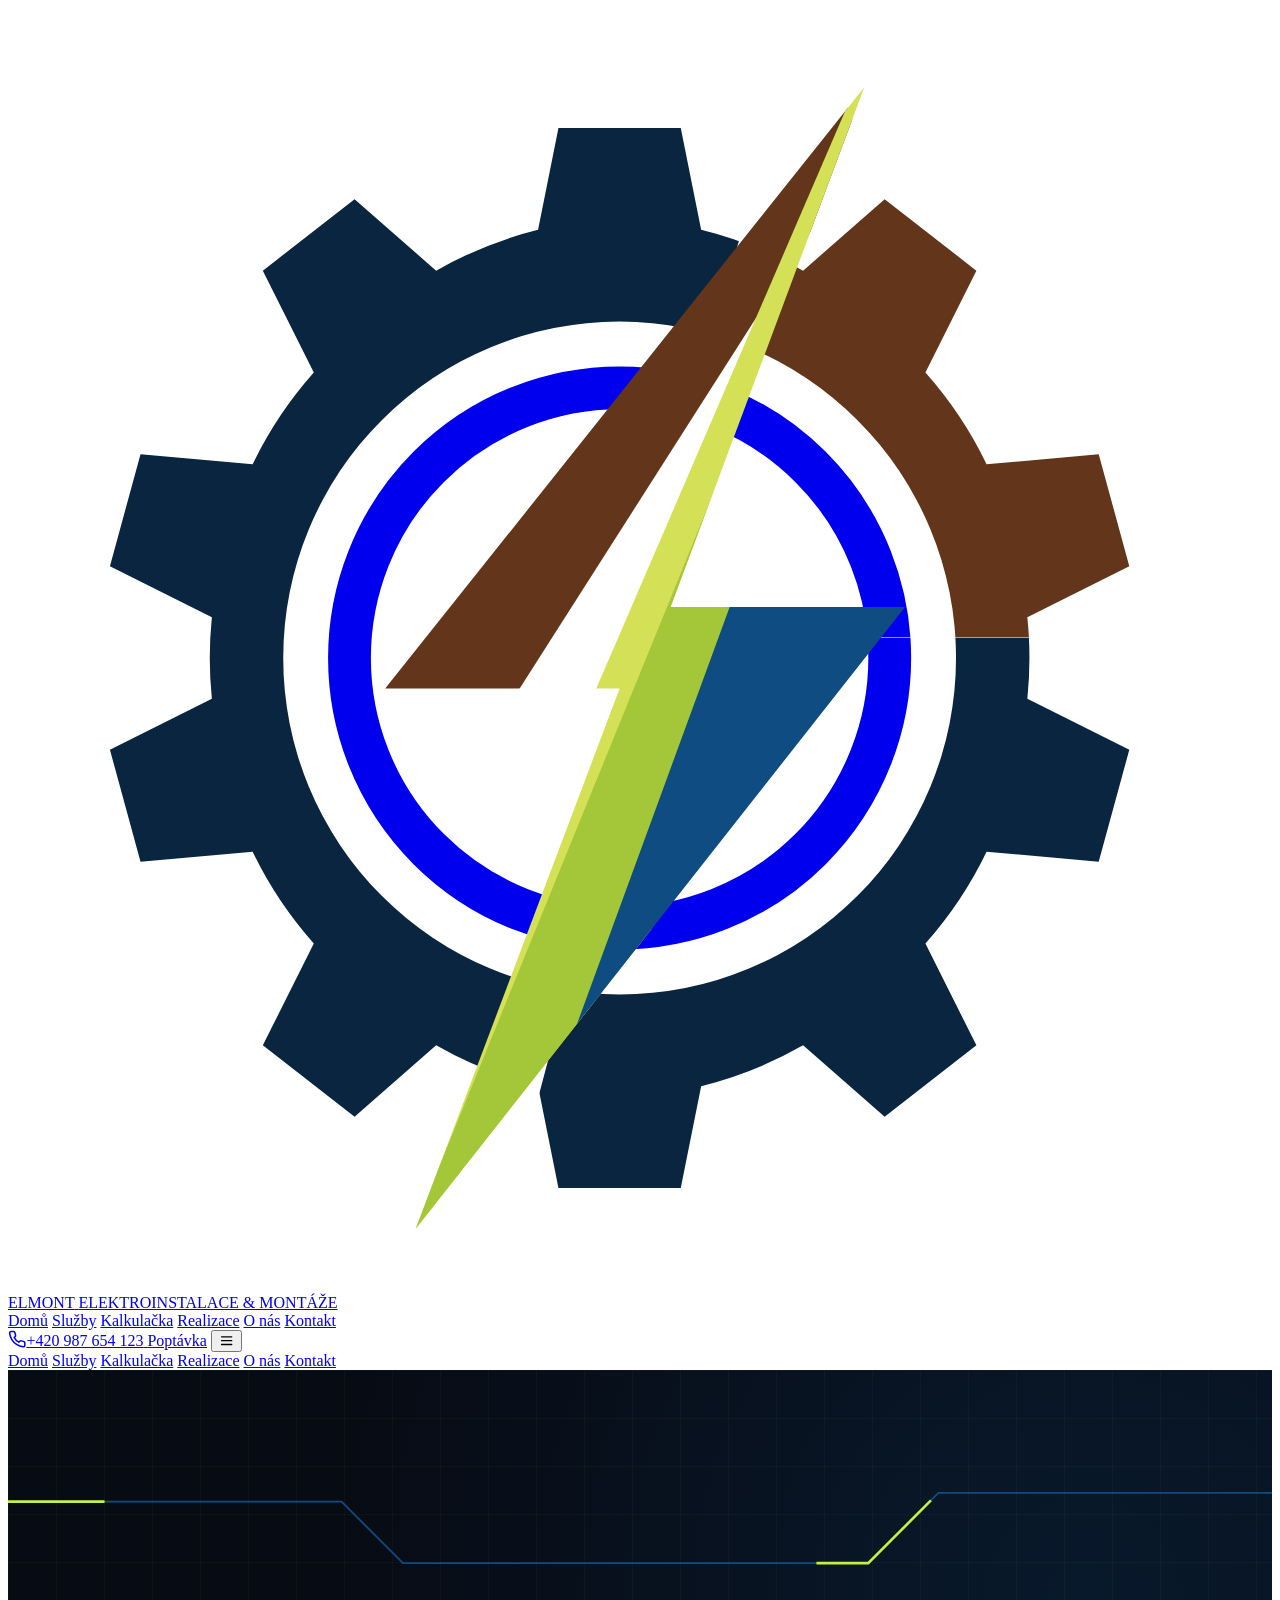
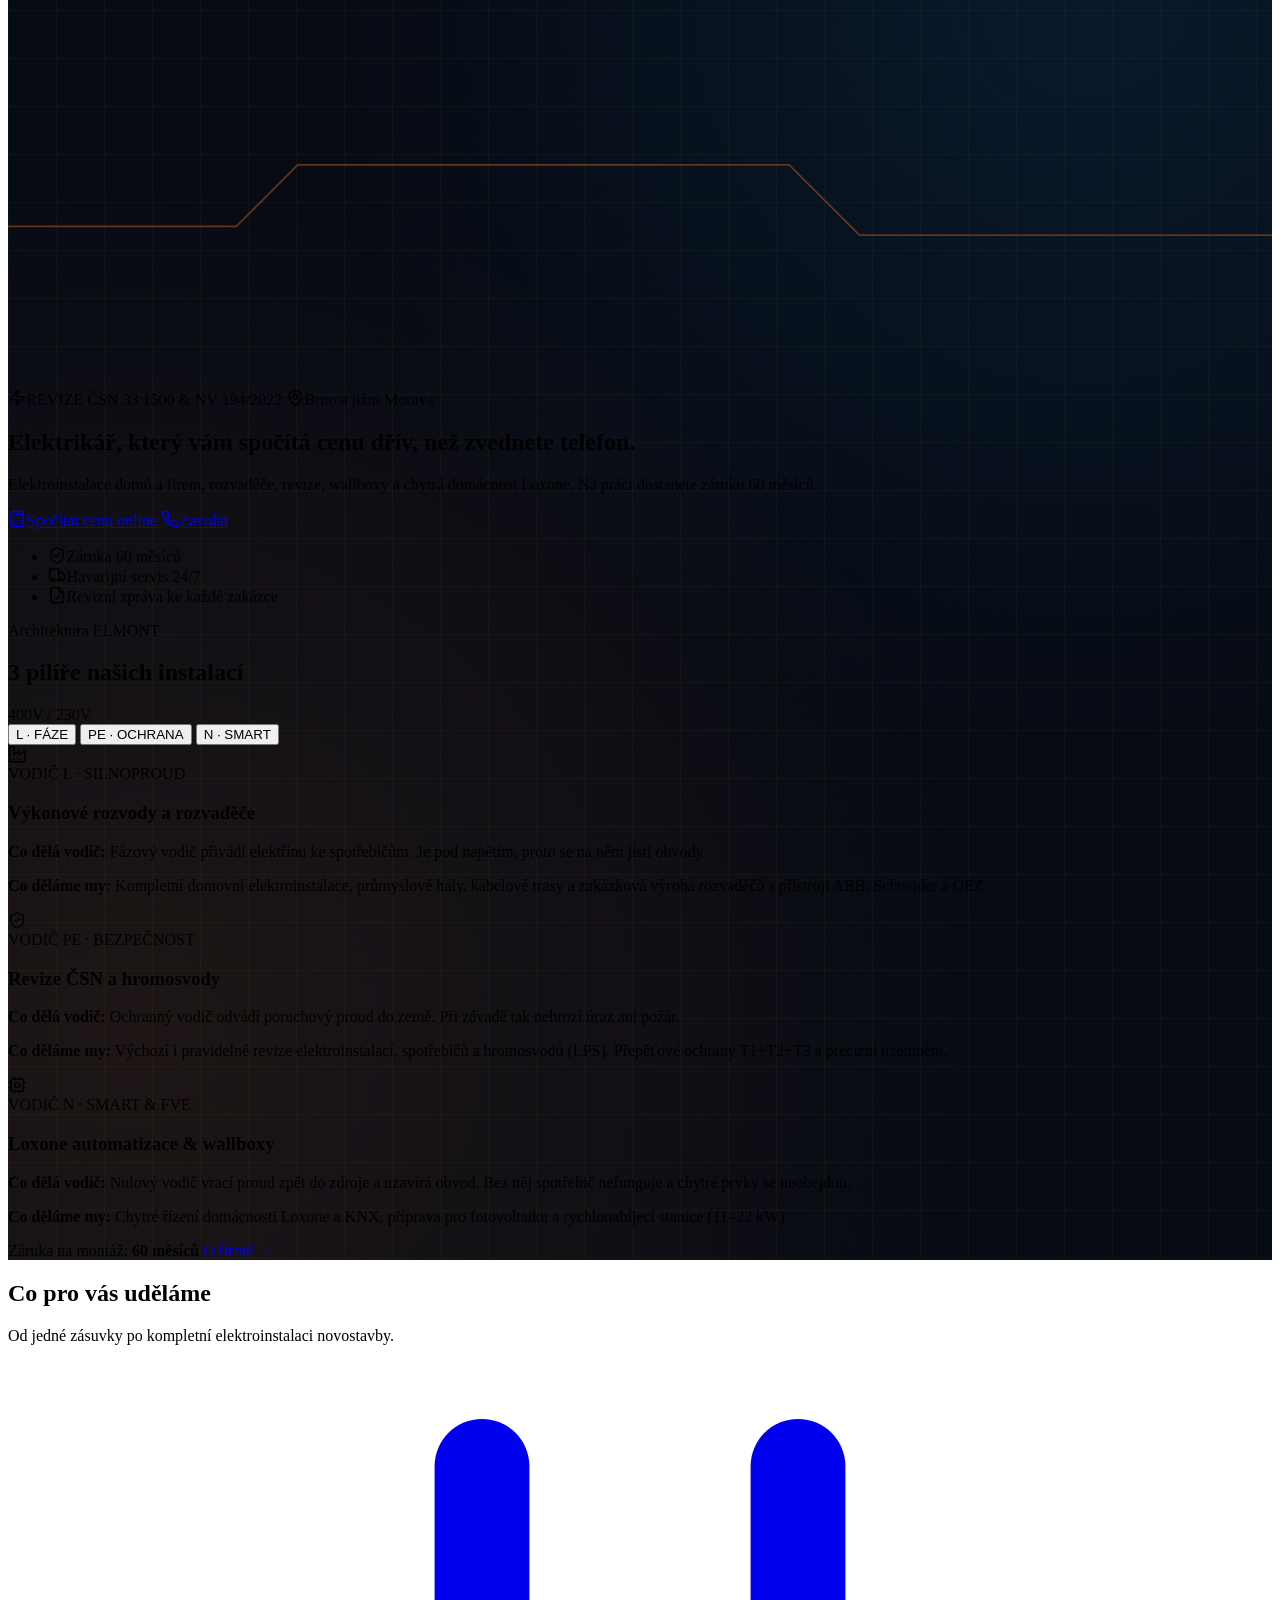
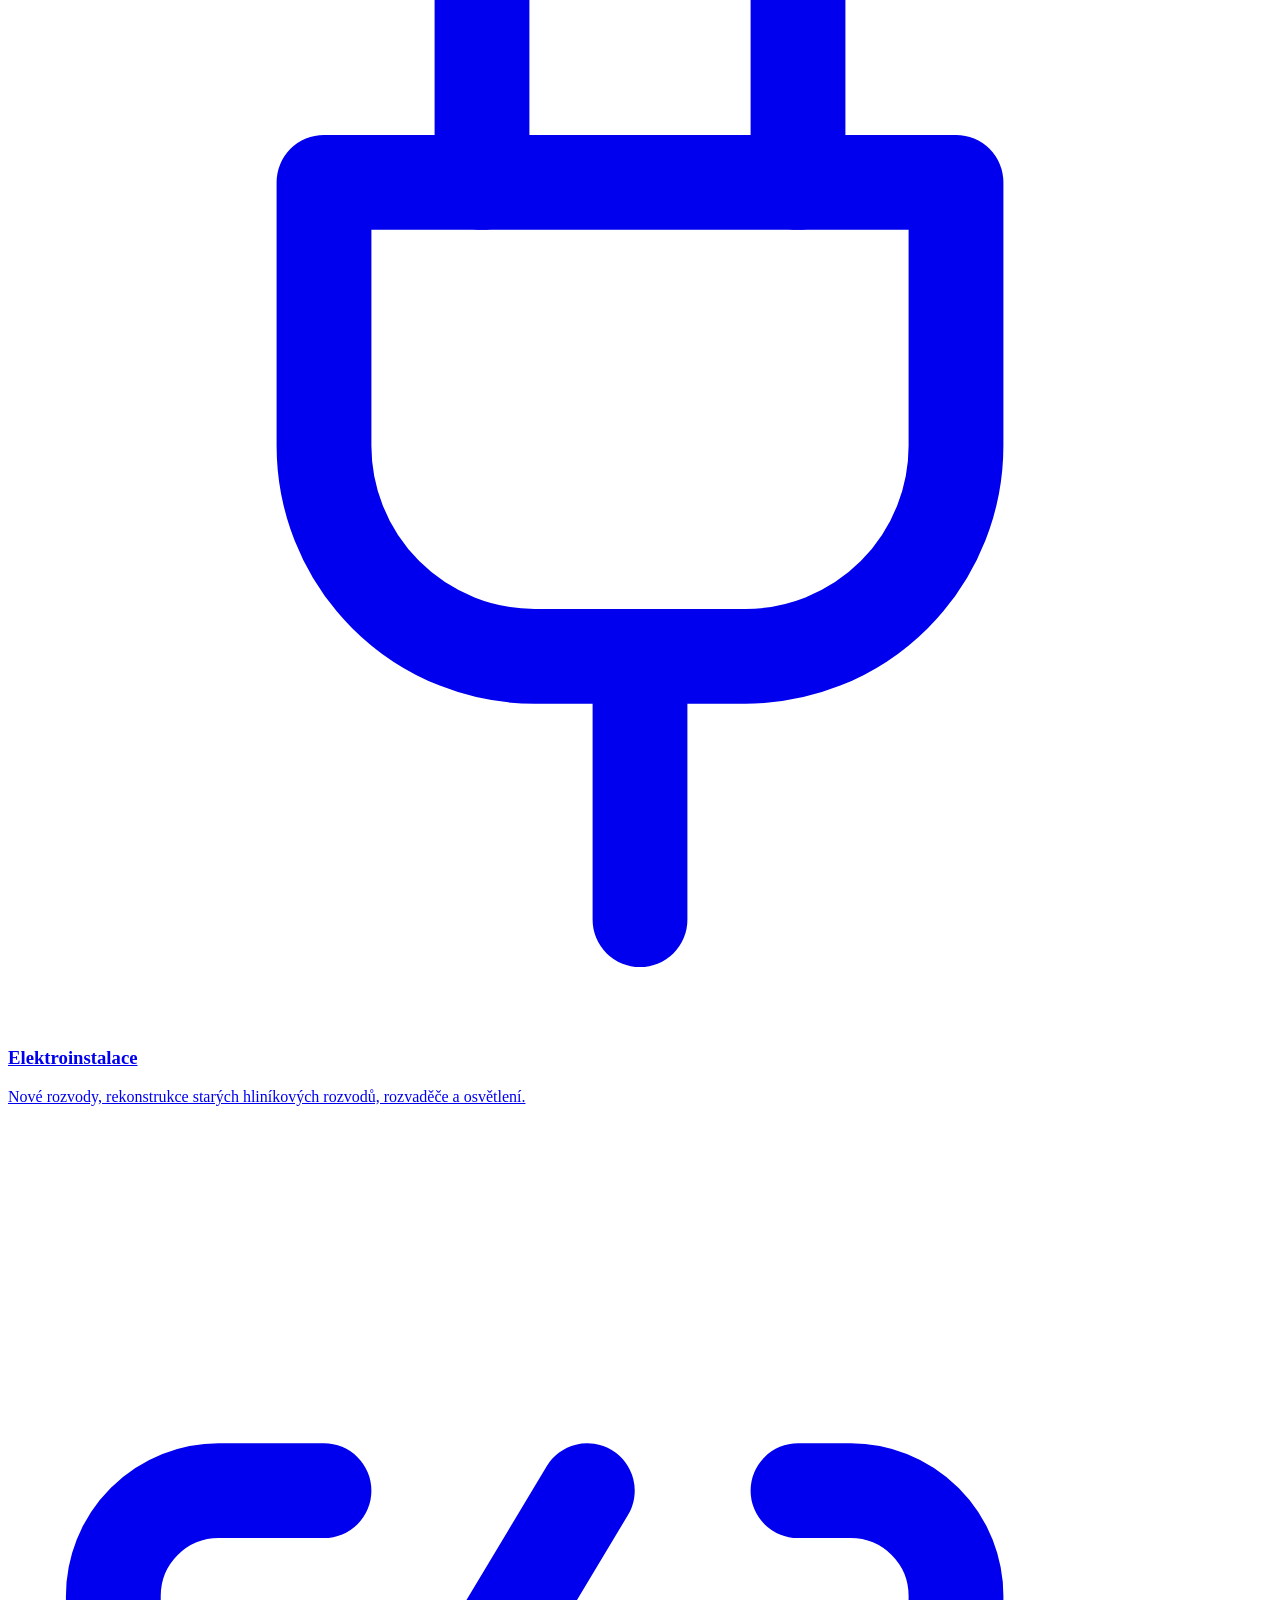
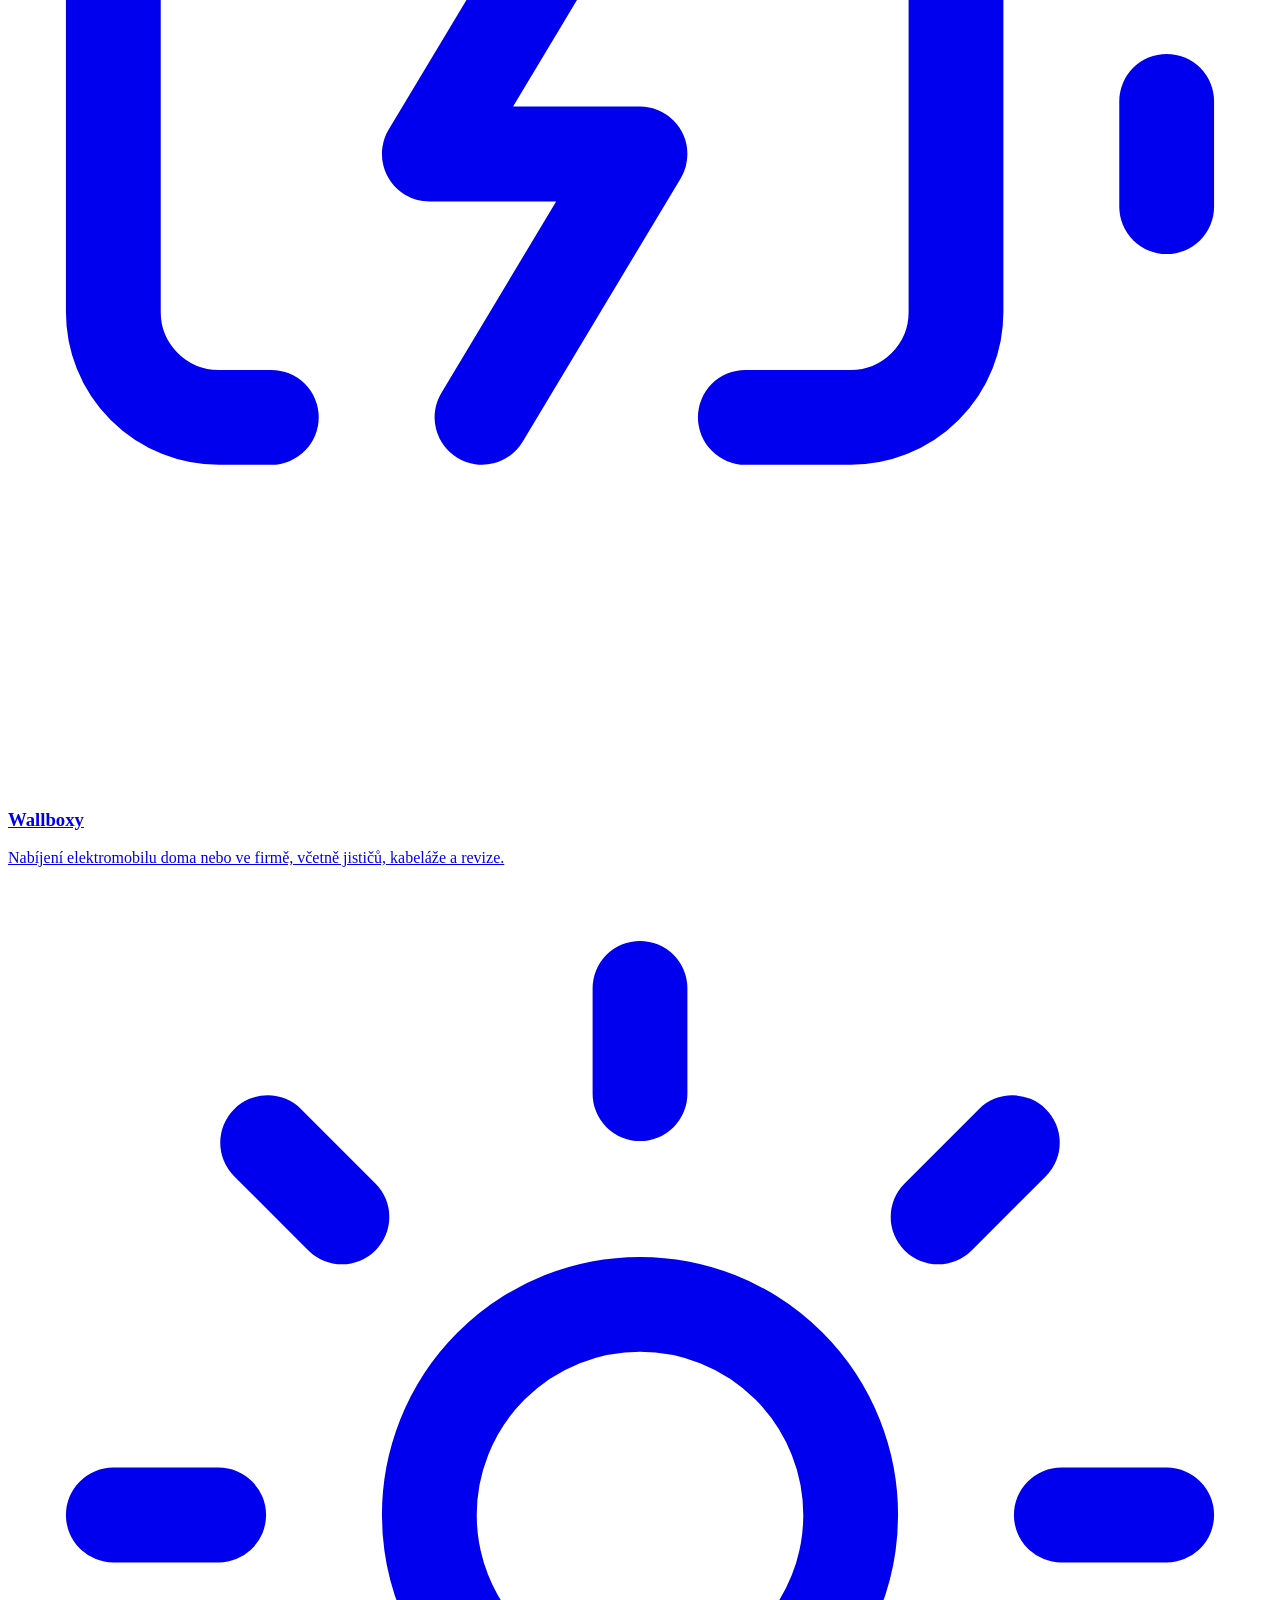
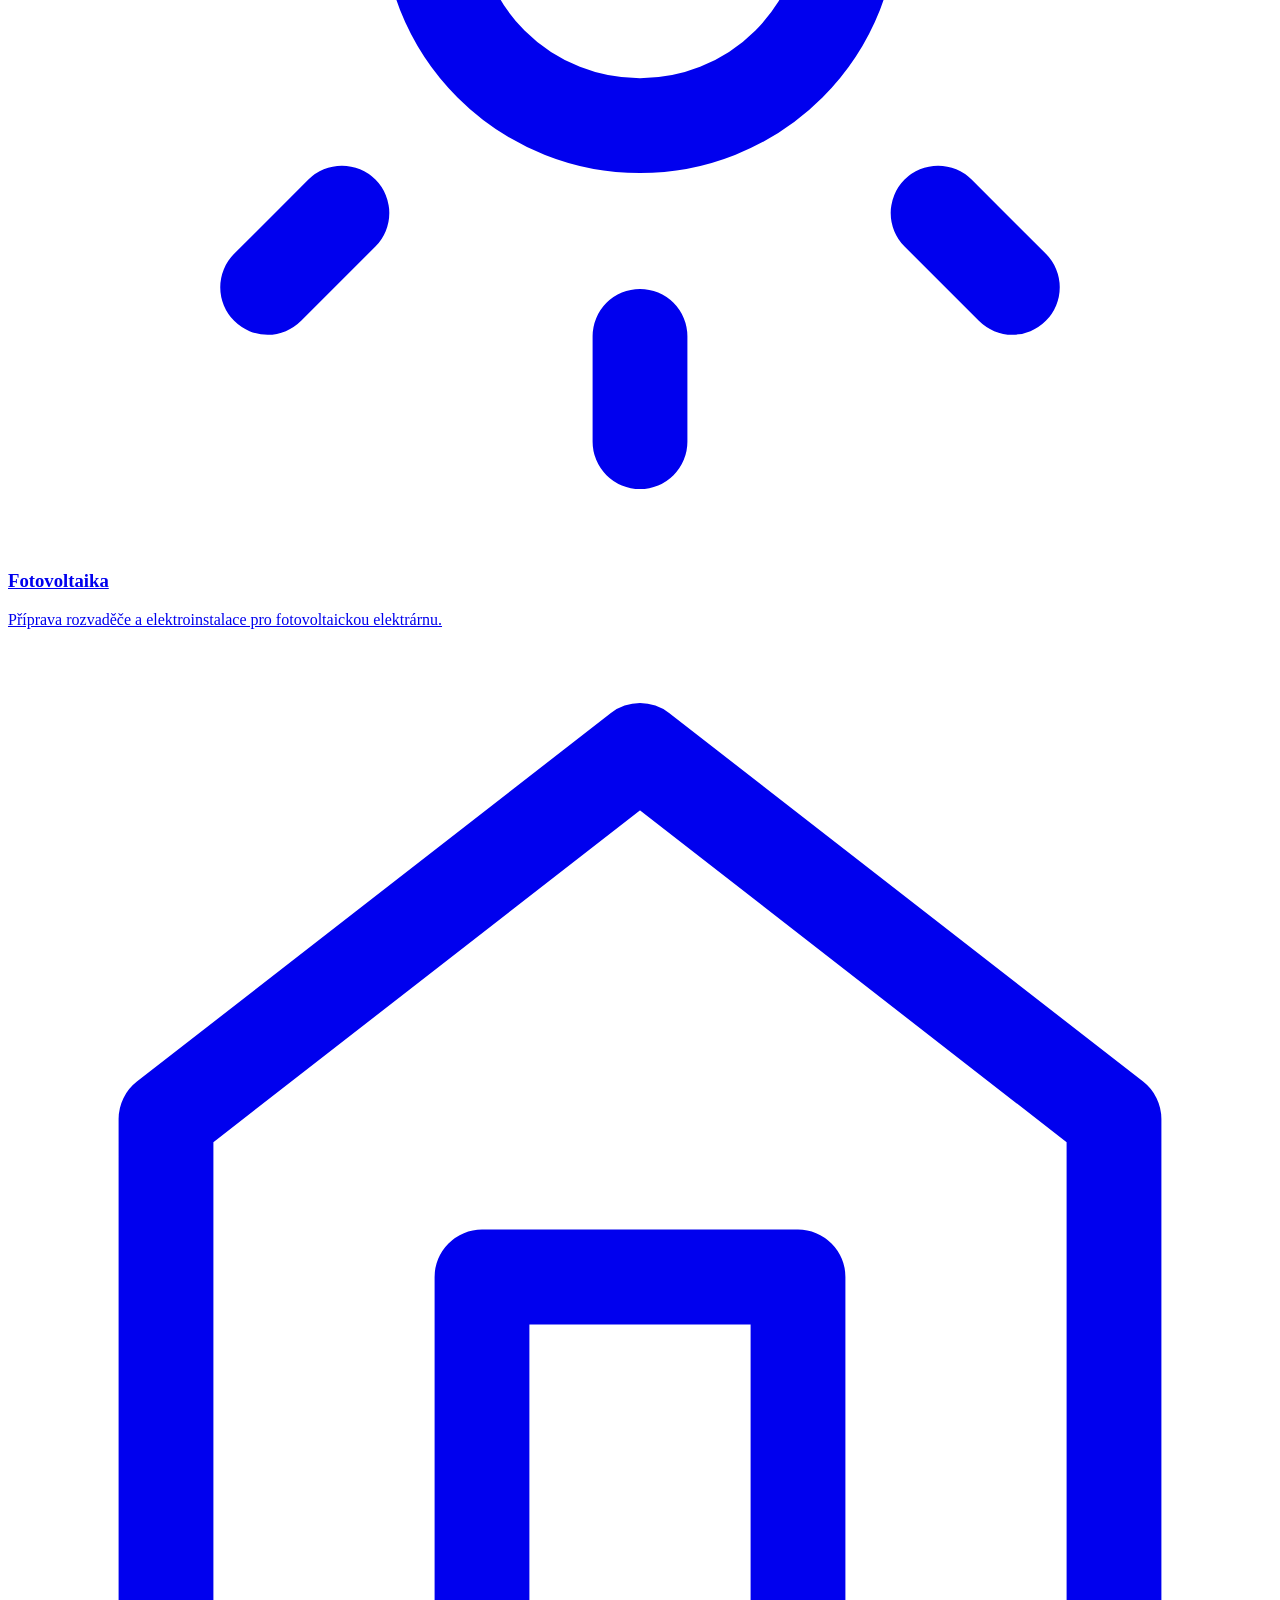
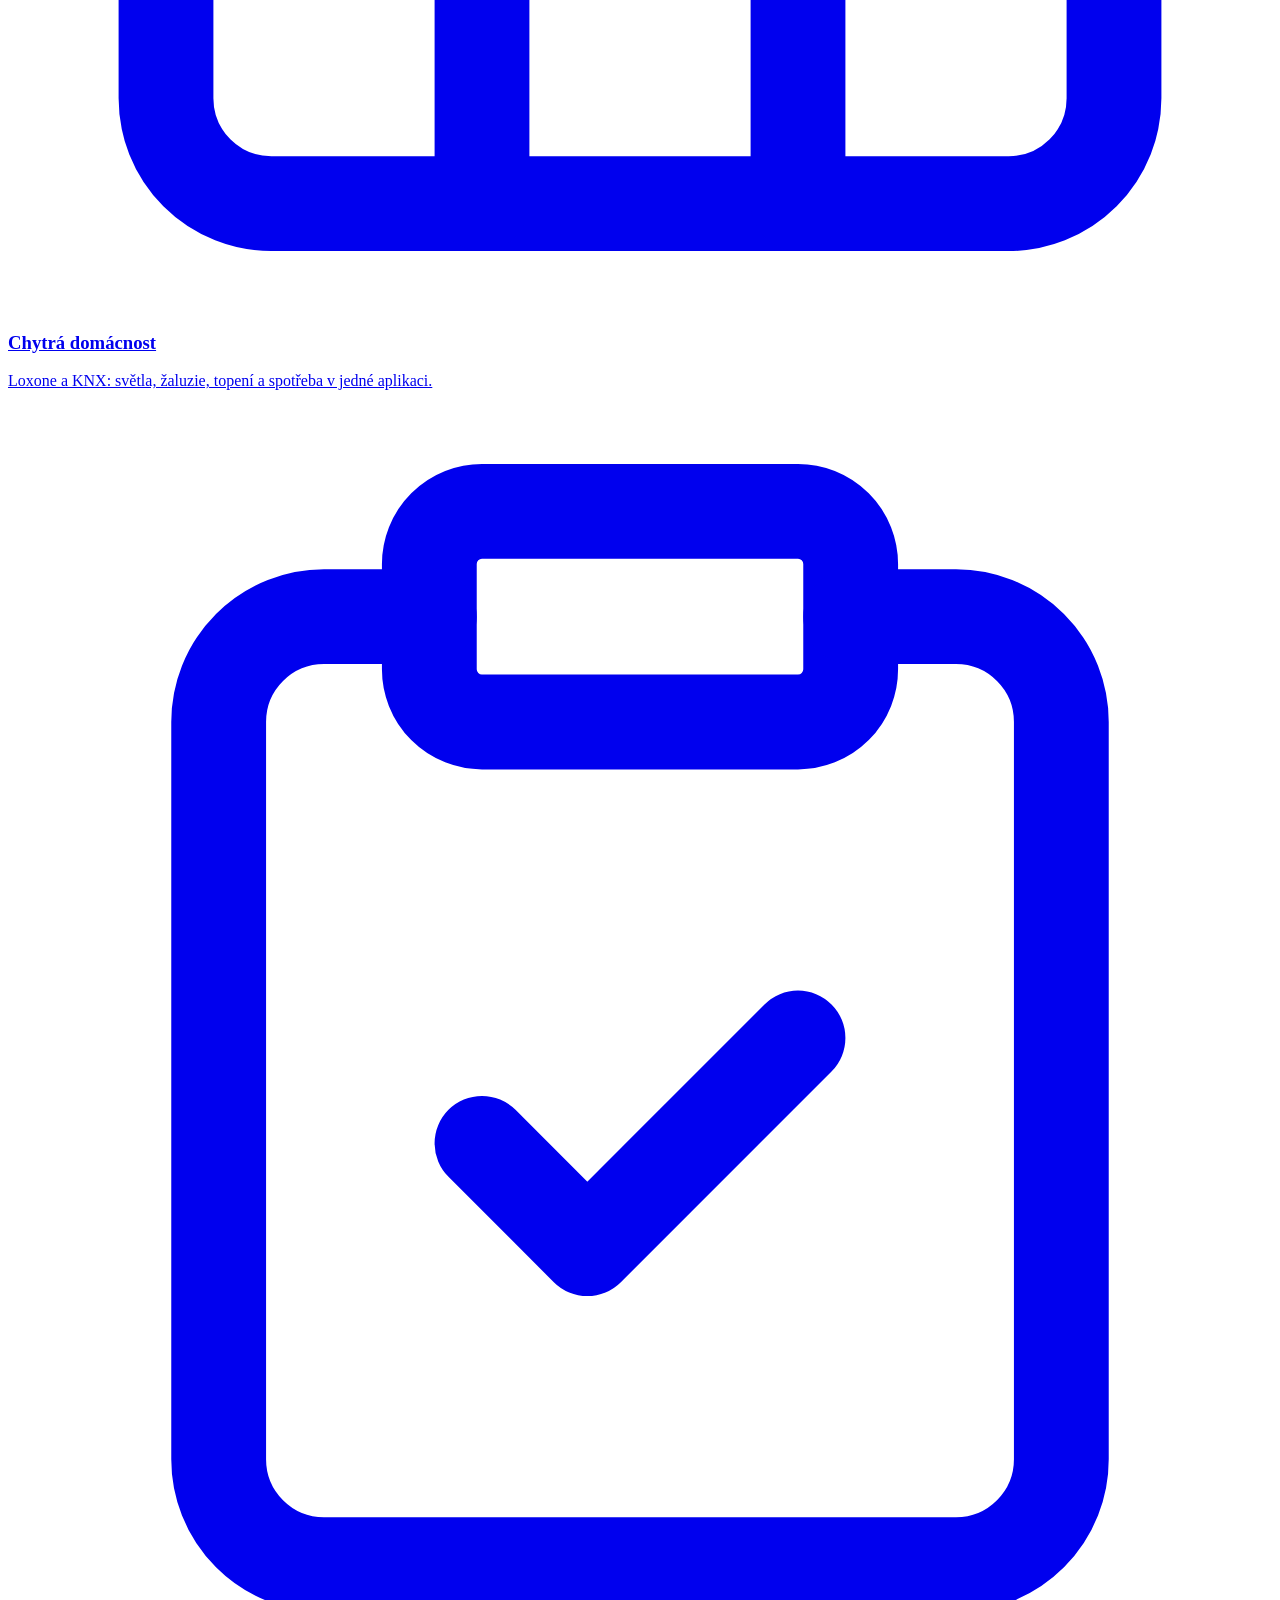
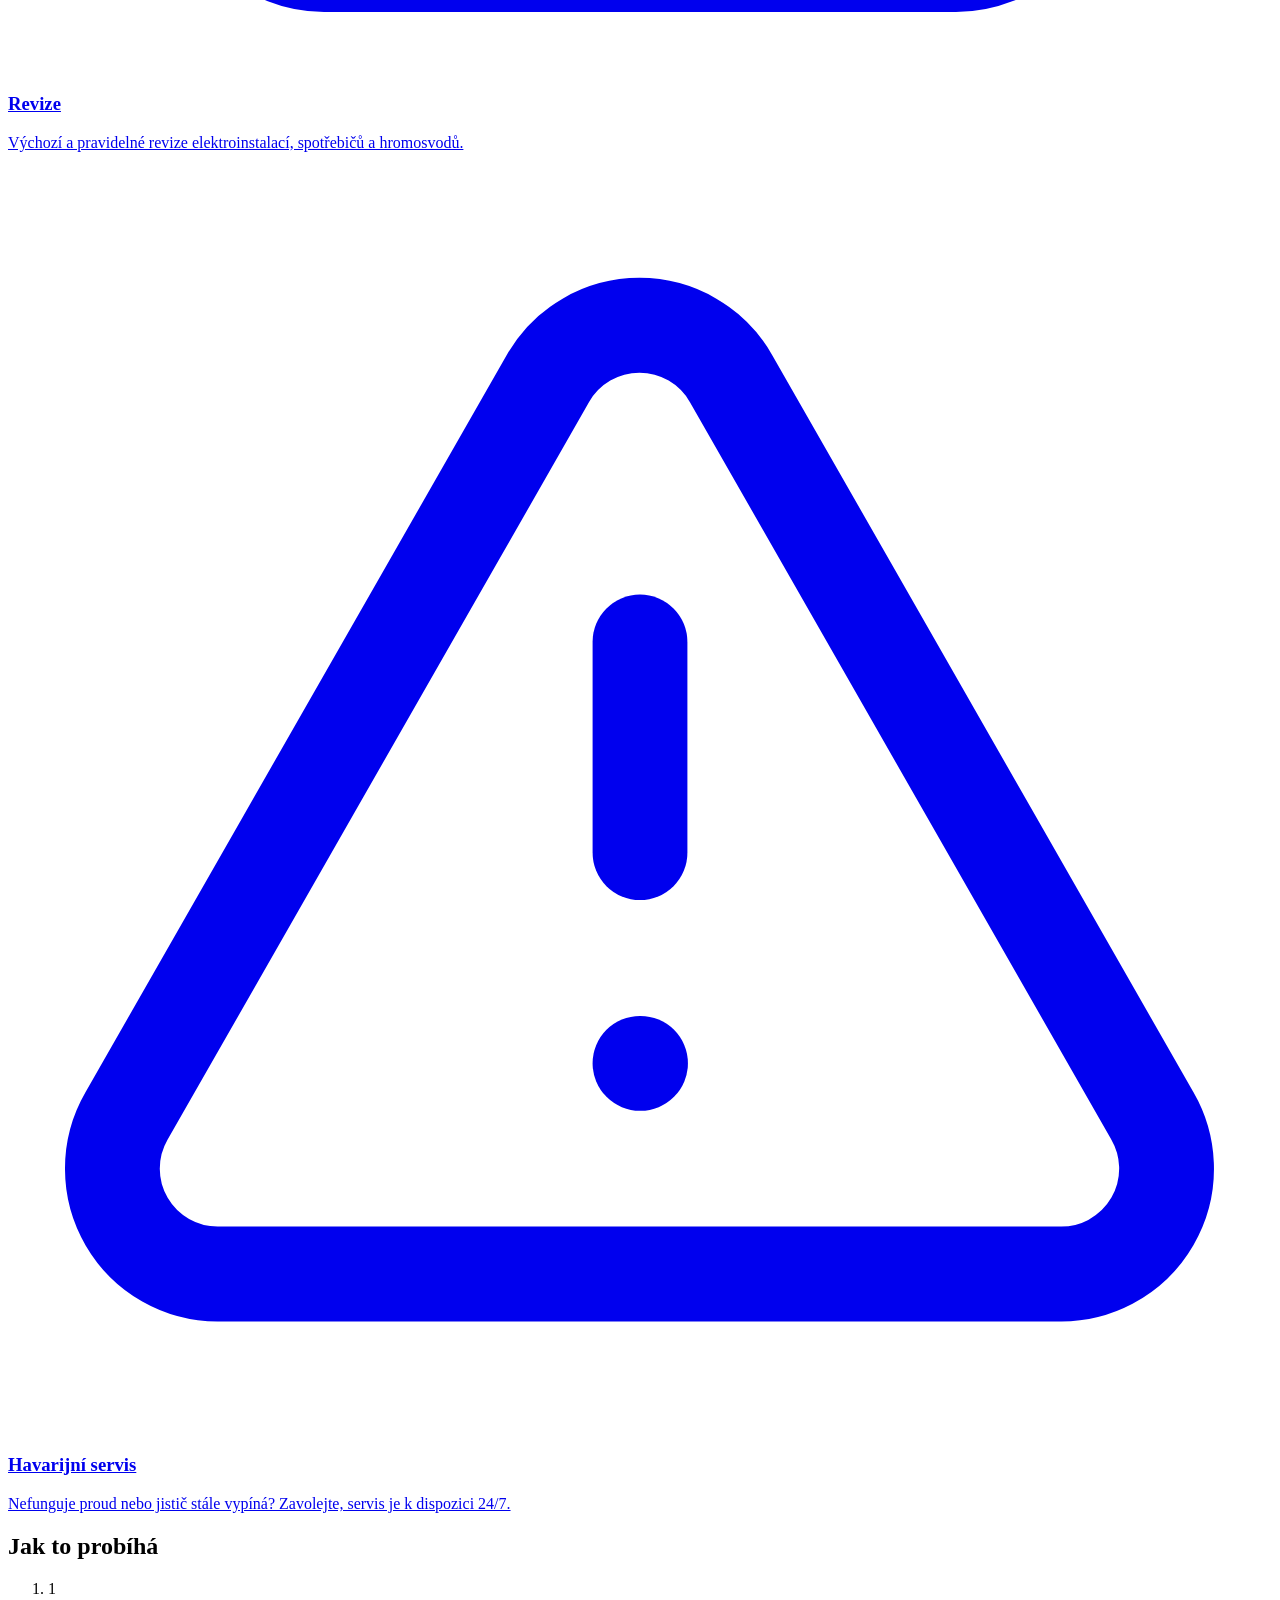
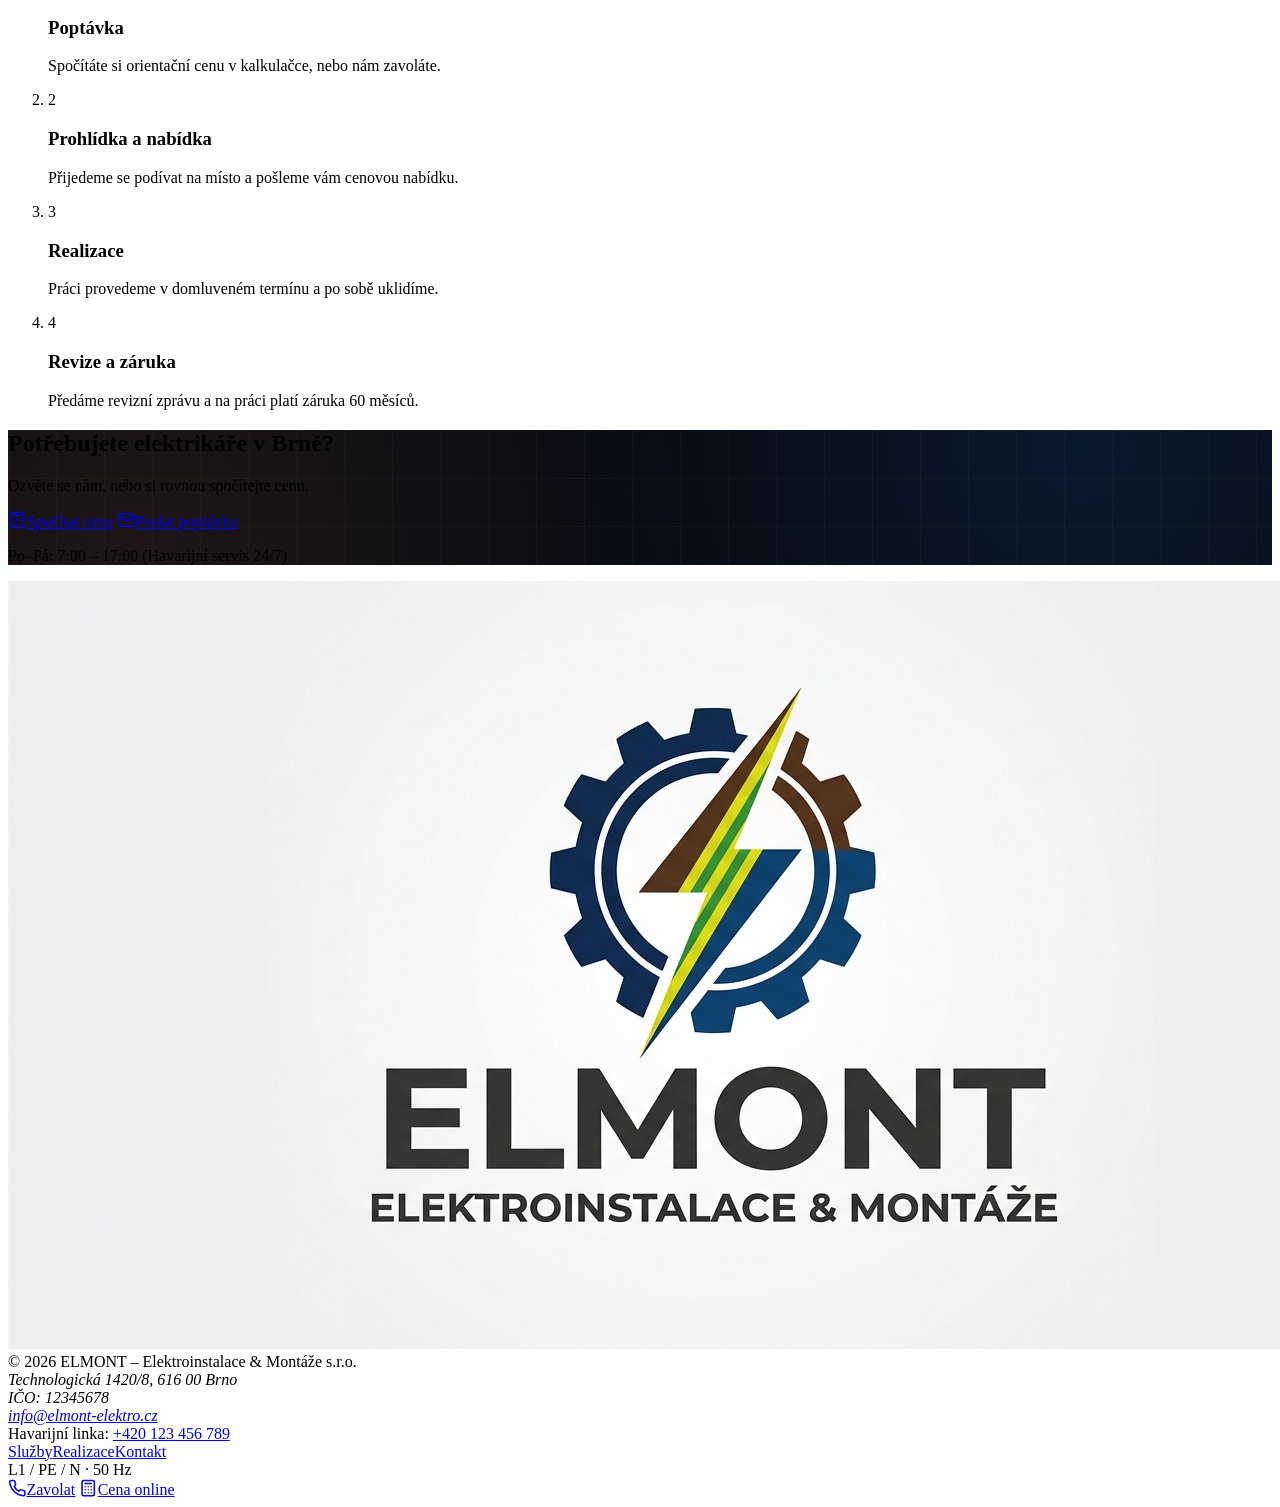
==== index.html @ 749ea835 "Update title and Open Graph meta tags in index.html" ====
<!DOCTYPE html>
<html lang="cs" class="dark">
<head>
    <meta charset="UTF-8">
    <meta name="viewport" content="width=device-width, initial-scale=1.0">
    <title>ELMONT – Elektroinstalace & Montáže s.r.o.</title>
    <meta name="description" content="Elektroinstalace, rozvaděče, revize, wallboxy, fotovoltaika a chytrá domácnost Loxone v Brně a okolí. Záruka 60 měsíců, havarijní servis 24/7. Cenu spočítáte online.">
    <meta property="og:type" content="website">
    <meta property="og:title" content="ELMONT – Elektroinstalace & Montáže s.r.o.">
    <meta property="og:description" content="Elektroinstalace, rozvaděče, revize, wallboxy, fotovoltaika a chytrá domácnost Loxone v Brně a okolí. Záruka 60 měsíců, havarijní servis 24/7. Cenu spočítáte online.">
    <meta property="og:image" content="images/elmont/elmont_logo.png">
    <meta name="theme-color" content="#070B14">

    <link rel="icon" type="image/png" href="images/elmont/elmont.png">
    <link rel="manifest" href="manifest.json">
    <link rel="preconnect" href="https://fonts.googleapis.com">
    <link rel="preconnect" href="https://fonts.gstatic.com" crossorigin>
    <link href="https://fonts.googleapis.com/css2?family=JetBrains+Mono:wght@400;700&family=Plus+Jakarta+Sans:wght@400;500;600;700&family=Space+Grotesk:wght@600;700;800&display=swap" rel="stylesheet">
    <script src="https://cdn.tailwindcss.com"></script>
    <script>
        tailwind.config = {
            darkMode: 'class',
            theme: { extend: {
                fontFamily: { sans: ['"Plus Jakarta Sans"', 'sans-serif'], heading: ['"Space Grotesk"', 'sans-serif'], mono: ['"JetBrains Mono"', 'monospace'] },
                colors: { elmont: { base: '#070B14', surface: '#0E1626', cardHover: '#152238', navy: '#0A2540', blue: '#0F4C81', copper: '#63361B', lime: '#A4C639', volt: '#C5F03D', yellow: '#D4E157' } },
                boxShadow: { neon: '0 0 35px -5px rgba(197,240,61,.35)', cyber: '0 20px 50px rgba(0,0,0,.6)' }
            } }
        }
    </script>
    <style>
        .bg-cyber-grid {
            background-color: #070B14;
            background-image:
                linear-gradient(to right, rgba(197,240,61,.035) 1px, transparent 1px),
                linear-gradient(to bottom, rgba(197,240,61,.035) 1px, transparent 1px),
                radial-gradient(circle at 85% 15%, rgba(15,76,129,.22) 0%, transparent 45%),
                radial-gradient(circle at 10% 85%, rgba(99,54,27,.25) 0%, transparent 50%);
            background-size: 48px 48px, 48px 48px, 100% 100%, 100% 100%;
        }
        .wire-bar-3phase { background: linear-gradient(90deg,#63361B 0%,#63361B 33.3%,#A4C639 33.3%,#C5F03D 66.6%,#0F4C81 66.6%,#0A2540 100%); }
        @keyframes cyberPulse { 0%{stroke-dashoffset:1200;opacity:.2} 50%{opacity:1;filter:drop-shadow(0 0 8px #C5F03D)} 100%{stroke-dashoffset:0;opacity:.2} }
        .cyber-line { stroke-dasharray: 160 840; animation: cyberPulse 4.5s linear infinite; }
        @media (prefers-reduced-motion: reduce) { .cyber-line, .animate-ping { animation: none !important; } html { scroll-behavior: auto; } }
        a:focus-visible, button:focus-visible { outline: 2px solid #C5F03D; outline-offset: 3px; }
        html { scroll-behavior: smooth; }
    </style>
</head>
<body class="bg-elmont-base text-slate-100 antialiased selection:bg-elmont-volt selection:text-elmont-base flex flex-col min-h-screen pb-16 md:pb-0">

    <svg width="0" height="0" class="hidden" aria-hidden="true">
        <defs>
            <g id="elmont-gear-shape">
                <path d="M54,10 L66,10 L68,20 A39,39 0 0,1 78,24 L86,17 L95,24 L90,34 A39,39 0 0,1 96,43 L107,42 L110,53 L100,58 A39,39 0 0,1 100,66 L110,71 L107,82 L96,81 A39,39 0 0,1 90,90 L95,100 L86,107 L78,100 A39,39 0 0,1 68,104 L66,114 L54,114 L52,104 A39,39 0 0,1 42,100 L34,107 L25,100 L30,90 A39,39 0 0,1 24,81 L13,82 L10,71 L20,66 A39,39 0 0,1 20,58 L10,53 L13,42 L24,43 A39,39 0 0,1 30,34 L25,24 L34,17 L42,24 A39,39 0 0,1 52,20 Z M60,29 A33,33 0 1,0 60,95 A33,33 0 1,0 60,29 Z"/>
                <circle cx="60" cy="62" r="26.5" fill="none" stroke="currentColor" stroke-width="4.2"/>
            </g>
            <clipPath id="clip-gear-left"><polygon points="0,0 78,0 41,124 0,124"/></clipPath>
            <clipPath id="clip-gear-right-top"><polygon points="84,0 124,0 124,60 64,60"/></clipPath>
            <clipPath id="clip-gear-right-bottom"><polygon points="64,60 124,60 124,124 47,124"/></clipPath>
            <clipPath id="clip-lightning-bolt"><polygon points="84,6 37,65 60,65 40,118 88,57 65,57"/></clipPath>
        </defs>
    </svg>

    <div class="h-1.5 w-full wire-bar-3phase sticky top-0 z-50"></div>

    <header class="sticky top-1.5 z-40 bg-elmont-base/90 backdrop-blur-xl border-b border-slate-800 shadow-cyber">
        <div class="max-w-7xl mx-auto px-4 sm:px-6 lg:px-8">
            <div class="flex justify-between items-center h-20">
                <a href="index.html" class="flex items-center gap-3.5" aria-label="ELMONT – domů">
                    <div class="w-12 h-12 flex-shrink-0 rounded-2xl bg-elmont-surface border border-slate-700 p-1.5 flex items-center justify-center">
                        <svg viewBox="0 0 124 124" class="w-full h-full" xmlns="http://www.w3.org/2000/svg" aria-hidden="true">
                            <g clip-path="url(#clip-gear-left)" fill="#0A2540"><use href="#elmont-gear-shape"/></g>
                            <g clip-path="url(#clip-gear-right-top)" fill="#63361B"><use href="#elmont-gear-shape"/></g>
                            <g clip-path="url(#clip-gear-right-bottom)" fill="#0A2540"><use href="#elmont-gear-shape"/></g>
                            <g clip-path="url(#clip-lightning-bolt)">
                                <polygon points="80,2 25,70 47,70 84,12" fill="#63361B"/>
                                <polygon points="84,4 34,120 53,120 88,12" fill="#D4E157"/>
                                <polygon points="85,7 39,120 49,120 87,12" fill="#A4C639"/>
                                <polygon points="88,10 47,122 100,55 72,55" fill="#0F4C81"/>
                            </g>
                        </svg>
                    </div>
                    <div class="flex flex-col leading-none">
                        <span class="font-heading font-extrabold text-2xl tracking-tight text-white">ELMONT</span>
                        <span class="font-heading font-bold text-[9px] tracking-[0.14em] text-elmont-volt mt-0.5">ELEKTROINSTALACE &amp; MONTÁŽE</span>
                    </div>
                </a>

                <nav class="hidden lg:flex items-center gap-1.5" aria-label="Hlavní menu">
                    <a href="index.html" aria-current="page" class="px-4 py-2.5 rounded-xl text-sm font-bold bg-elmont-volt text-elmont-base shadow-neon">Domů</a>
                    <a href="sluzby.html" class="px-4 py-2.5 rounded-xl text-sm font-bold text-slate-300 hover:bg-elmont-surface transition-all">Služby</a>
                    <a href="kalkulacka.html" class="px-4 py-2.5 rounded-xl text-sm font-bold text-slate-300 hover:bg-elmont-surface transition-all">Kalkulačka</a>
                    <a href="realizace.html" class="px-4 py-2.5 rounded-xl text-sm font-bold text-slate-300 hover:bg-elmont-surface transition-all">Realizace</a>
                    <a href="o-nas.html" class="px-4 py-2.5 rounded-xl text-sm font-bold text-slate-300 hover:bg-elmont-surface transition-all">O nás</a>
                    <a href="kontakt.html" class="px-4 py-2.5 rounded-xl text-sm font-bold text-slate-300 hover:bg-elmont-surface transition-all">Kontakt</a>
                </nav>

                <div class="flex items-center gap-3">
                    <a href="tel:+420777123456" data-tel class="hidden md:flex items-center gap-2 font-mono text-xs font-bold text-elmont-volt bg-elmont-surface border border-slate-700 px-4 py-2.5 rounded-xl">
                        <svg class="inline-block flex-shrink-0" style="width:1.15em;height:1.15em;vertical-align:-0.15em" viewBox="0 0 24 24" fill="none" stroke="currentColor" stroke-width="2" stroke-linecap="round" stroke-linejoin="round" aria-hidden="true"><path d="M22 16.92v3a2 2 0 0 1-2.18 2 19.79 19.79 0 0 1-8.63-3.07 19.5 19.5 0 0 1-6-6 19.79 19.79 0 0 1-3.07-8.67A2 2 0 0 1 4.11 2h3a2 2 0 0 1 2 1.72c.127.96.361 1.903.7 2.81a2 2 0 0 1-.45 2.11L8.09 9.91a16 16 0 0 0 6 6l1.27-1.27a2 2 0 0 1 2.11-.45c.907.339 1.85.573 2.81.7A2 2 0 0 1 22 16.92z"/></svg><span data-phone>+420 777 123 456</span>
                    </a>
                    <a href="kontakt.html" class="hidden md:inline-block bg-elmont-volt text-elmont-base font-heading font-bold text-sm px-5 py-2.5 rounded-xl shadow-neon">Poptávka</a>
                    <button id="menu-btn" type="button" class="lg:hidden w-11 h-11 rounded-xl bg-elmont-surface border border-slate-700 text-white" aria-label="Otevřít menu" aria-expanded="false" aria-controls="mobile-menu">
                        <svg class="inline-block flex-shrink-0" style="width:1.15em;height:1.15em;vertical-align:-0.15em" viewBox="0 0 24 24" fill="none" stroke="currentColor" stroke-width="2" stroke-linecap="round" stroke-linejoin="round" aria-hidden="true"><path d="M4 6h16M4 12h16M4 18h16"/></svg>
                    </button>
                </div>
            </div>
        </div>
        <nav id="mobile-menu" class="hidden lg:hidden border-t border-slate-800 bg-elmont-base px-4 py-3 grid gap-1" aria-label="Mobilní menu">
            <a href="index.html" class="px-4 py-3 rounded-xl font-bold bg-elmont-volt text-elmont-base">Domů</a>
            <a href="sluzby.html" class="px-4 py-3 rounded-xl font-bold text-slate-200 hover:bg-elmont-surface">Služby</a>
            <a href="kalkulacka.html" class="px-4 py-3 rounded-xl font-bold text-slate-200 hover:bg-elmont-surface">Kalkulačka</a>
            <a href="realizace.html" class="px-4 py-3 rounded-xl font-bold text-slate-200 hover:bg-elmont-surface">Realizace</a>
            <a href="o-nas.html" class="px-4 py-3 rounded-xl font-bold text-slate-200 hover:bg-elmont-surface">O nás</a>
            <a href="kontakt.html" class="px-4 py-3 rounded-xl font-bold text-slate-200 hover:bg-elmont-surface">Kontakt</a>
        </nav>
    </header>

    <main class="flex-grow">
        <!-- HERO -->
        <section class="relative bg-cyber-grid text-white overflow-hidden min-h-[80vh] flex items-center">
            <div class="absolute inset-0 z-0 opacity-25 mix-blend-luminosity">
                <img src="images/hero-bg.jpg" alt="" class="w-full h-full object-cover" fetchpriority="high" onerror="this.style.display='none';">
            </div>
            <svg class="absolute inset-0 w-full h-full pointer-events-none opacity-50" viewBox="0 0 1440 700" fill="none" preserveAspectRatio="none" aria-hidden="true">
                <path d="M-50 150 H380 L450 220 H980 L1060 140 H1500" stroke="#0F4C81" stroke-width="2"/>
                <path d="M-50 150 H380 L450 220 H980 L1060 140 H1500" stroke="#C5F03D" stroke-width="3" class="cyber-line"/>
                <path d="M-50 520 H260 L330 450 H890 L970 530 H1500" stroke="#63361B" stroke-width="2"/>
            </svg>

            <div class="max-w-7xl mx-auto px-4 sm:px-6 lg:px-8 py-16 relative z-10 w-full">
                <div class="grid grid-cols-1 lg:grid-cols-12 gap-12 items-center">
                    <div class="lg:col-span-7 space-y-6">
                        <div class="flex flex-wrap items-center gap-2.5">
                            <span class="font-mono text-xs font-bold px-3 py-1.5 rounded-lg bg-elmont-volt/10 text-elmont-volt border border-elmont-volt/30">
                                <svg class="mr-1.5 inline-block flex-shrink-0" style="width:1.15em;height:1.15em;vertical-align:-0.15em" viewBox="0 0 24 24" fill="none" stroke="currentColor" stroke-width="2" stroke-linecap="round" stroke-linejoin="round" aria-hidden="true"><path d="M13 2 3 14h9l-1 8 10-12h-9l1-8z"/></svg>REVIZE ČSN 33 1500 &amp; NV 194/2022
                            </span>
                            <span class="font-mono text-xs font-bold px-3 py-1.5 rounded-lg bg-elmont-surface text-slate-300 border border-slate-700">
                                <svg class="mr-1.5 text-elmont-volt inline-block flex-shrink-0" style="width:1.15em;height:1.15em;vertical-align:-0.15em" viewBox="0 0 24 24" fill="none" stroke="currentColor" stroke-width="2" stroke-linecap="round" stroke-linejoin="round" aria-hidden="true"><path d="M20 10c0 6-8 12-8 12s-8-6-8-12a8 8 0 0 1 16 0Z"/><circle cx="12" cy="10" r="3"/></svg>Brno a jižní Morava
                            </span>
                        </div>
                        <h1 class="font-heading font-extrabold text-4xl sm:text-6xl leading-[1.08] tracking-tight">
                            Elektrikář, který vám spočítá cenu dřív, než zvednete telefon.
                        </h1>
                        <p class="text-base sm:text-lg text-slate-300 max-w-2xl leading-relaxed">
                            Elektroinstalace domů a firem, rozvaděče, revize, wallboxy a chytrá domácnost Loxone. Na práci dostanete záruku 60 měsíců.
                        </p>
                        <div class="flex flex-col sm:flex-row gap-4 pt-2">
                            <a href="kalkulacka.html" class="inline-flex items-center justify-center gap-3 bg-elmont-volt text-elmont-base font-heading font-extrabold px-8 py-4 rounded-2xl shadow-neon text-base">
                                <svg class="inline-block flex-shrink-0" style="width:1.15em;height:1.15em;vertical-align:-0.15em" viewBox="0 0 24 24" fill="none" stroke="currentColor" stroke-width="2" stroke-linecap="round" stroke-linejoin="round" aria-hidden="true"><rect width="16" height="20" x="4" y="2" rx="2"/><path d="M8 6h8"/><path d="M8 10h.01M12 10h.01M16 10h.01M8 14h.01M12 14h.01M16 14h.01M8 18h.01M12 18h.01M16 18h.01"/></svg><span>Spočítat cenu online</span>
                            </a>
                            <a href="tel:+420777123456" data-tel class="inline-flex items-center justify-center gap-3 bg-elmont-surface text-white border border-slate-700 font-heading font-bold px-8 py-4 rounded-2xl text-base">
                                <svg class="text-elmont-volt inline-block flex-shrink-0" style="width:1.15em;height:1.15em;vertical-align:-0.15em" viewBox="0 0 24 24" fill="none" stroke="currentColor" stroke-width="2" stroke-linecap="round" stroke-linejoin="round" aria-hidden="true"><path d="M22 16.92v3a2 2 0 0 1-2.18 2 19.79 19.79 0 0 1-8.63-3.07 19.5 19.5 0 0 1-6-6 19.79 19.79 0 0 1-3.07-8.67A2 2 0 0 1 4.11 2h3a2 2 0 0 1 2 1.72c.127.96.361 1.903.7 2.81a2 2 0 0 1-.45 2.11L8.09 9.91a16 16 0 0 0 6 6l1.27-1.27a2 2 0 0 1 2.11-.45c.907.339 1.85.573 2.81.7A2 2 0 0 1 22 16.92z"/></svg><span>Zavolat</span>
                            </a>
                        </div>
                        <ul class="flex flex-wrap gap-x-6 gap-y-2 pt-2 text-sm text-slate-300">
                            <li><svg class="text-elmont-volt mr-2 inline-block flex-shrink-0" style="width:1.15em;height:1.15em;vertical-align:-0.15em" viewBox="0 0 24 24" fill="none" stroke="currentColor" stroke-width="2" stroke-linecap="round" stroke-linejoin="round" aria-hidden="true"><path d="M20 13c0 5-3.5 7.5-7.66 8.95a1 1 0 0 1-.67-.01C7.5 20.5 4 18 4 13V6a1 1 0 0 1 1-1c2 0 4.5-1.2 6.24-2.72a1.17 1.17 0 0 1 1.52 0C14.51 3.81 17 5 19 5a1 1 0 0 1 1 1z"/><path d="m9 12 2 2 4-4"/></svg>Záruka 60 měsíců</li>
                            <li><svg class="text-elmont-volt mr-2 inline-block flex-shrink-0" style="width:1.15em;height:1.15em;vertical-align:-0.15em" viewBox="0 0 24 24" fill="none" stroke="currentColor" stroke-width="2" stroke-linecap="round" stroke-linejoin="round" aria-hidden="true"><path d="M14 18V6a2 2 0 0 0-2-2H4a2 2 0 0 0-2 2v11a1 1 0 0 0 1 1h2"/><path d="M15 18H9"/><path d="M19 18h2a1 1 0 0 0 1-1v-3.65a1 1 0 0 0-.22-.624l-3.48-4.35A1 1 0 0 0 17.52 8H14"/><circle cx="17" cy="18" r="2"/><circle cx="7" cy="18" r="2"/></svg>Havarijní servis 24/7</li>
                            <li><svg class="text-elmont-volt mr-2 inline-block flex-shrink-0" style="width:1.15em;height:1.15em;vertical-align:-0.15em" viewBox="0 0 24 24" fill="none" stroke="currentColor" stroke-width="2" stroke-linecap="round" stroke-linejoin="round" aria-hidden="true"><path d="M15 2H6a2 2 0 0 0-2 2v16a2 2 0 0 0 2 2h12a2 2 0 0 0 2-2V7Z"/><path d="M14 2v4a2 2 0 0 0 2 2h4"/><path d="m9 15 2 2 4-4"/></svg>Revizní zpráva ke každé zakázce</li>
                        </ul>
                    </div>

                    <!-- Panel 3 pilířů -->
                    <div class="lg:col-span-5">
                        <div class="bg-elmont-surface/90 backdrop-blur-xl rounded-3xl p-6 sm:p-8 border border-slate-700/80 shadow-cyber relative overflow-hidden">
                            <div class="absolute -right-16 -top-16 w-48 h-48 bg-elmont-volt/10 rounded-full blur-2xl pointer-events-none"></div>
                            <div class="flex items-center justify-between mb-5 pb-4 border-b border-slate-800">
                                <div>
                                    <span class="font-mono text-[11px] uppercase tracking-widest text-slate-400">Architektura ELMONT</span>
                                    <h2 class="font-heading font-bold text-lg text-white">3 pilíře našich instalací</h2>
                                </div>
                                <span class="font-mono text-xs px-2.5 py-1 rounded bg-elmont-base text-elmont-volt border border-slate-700">400V / 230V</span>
                            </div>

                            <div class="grid grid-cols-3 gap-2 mb-5" id="wire-pillar-tabs" role="tablist">
                                <button type="button" role="tab" aria-selected="true" data-pillar="L" class="pillar-tab active py-2.5 px-3 rounded-xl font-mono text-xs font-bold border-2 border-elmont-copper bg-elmont-copper/40 text-white transition-all flex items-center justify-center">
                                    <span class="w-2.5 h-2.5 rounded-full bg-elmont-copper mr-1.5 flex-shrink-0"></span>L · FÁZE
                                </button>
                                <button type="button" role="tab" aria-selected="false" data-pillar="PE" class="pillar-tab py-2.5 px-3 rounded-xl font-mono text-xs font-bold border-2 border-slate-700 bg-elmont-base text-slate-300 hover:border-elmont-volt transition-all flex items-center justify-center">
                                    <span class="w-2.5 h-2.5 rounded-full bg-elmont-volt mr-1.5 flex-shrink-0"></span>PE · OCHRANA
                                </button>
                                <button type="button" role="tab" aria-selected="false" data-pillar="N" class="pillar-tab py-2.5 px-3 rounded-xl font-mono text-xs font-bold border-2 border-slate-700 bg-elmont-base text-slate-300 hover:border-sky-400 transition-all flex items-center justify-center">
                                    <span class="w-2.5 h-2.5 rounded-full bg-sky-400 mr-1.5 flex-shrink-0"></span>N · SMART
                                </button>
                            </div>

                            <div id="pillar-content-L" class="pillar-panel space-y-3">
                                <div class="p-4 rounded-2xl bg-elmont-copper/20 border border-elmont-copper/40">
                                    <div class="flex items-center gap-3 mb-2">
                                        <div class="w-10 h-10 rounded-xl bg-elmont-copper text-amber-200 flex items-center justify-center font-bold flex-shrink-0"><svg class="inline-block flex-shrink-0" style="width:1.15em;height:1.15em;vertical-align:-0.15em" viewBox="0 0 24 24" fill="none" stroke="currentColor" stroke-width="2" stroke-linecap="round" stroke-linejoin="round" aria-hidden="true"><path d="M2 20a2 2 0 0 0 2 2h16a2 2 0 0 0 2-2V8l-7 5V8l-7 5V4a2 2 0 0 0-2-2H4a2 2 0 0 0-2 2Z"/><path d="M17 18h1M12 18h1M7 18h1"/></svg></div>
                                        <div>
                                            <div class="font-mono text-xs text-amber-300">VODIČ L · SILNOPROUD</div>
                                            <h3 class="font-heading font-bold text-base text-white">Výkonové rozvody a rozvaděče</h3>
                                        </div>
                                    </div>
                                    <p class="text-sm text-slate-300 leading-relaxed"><strong class="text-white">Co dělá vodič:</strong> Fázový vodič přivádí elektřinu ke spotřebičům. Je pod napětím, proto se na něm jistí obvody.</p>
                                    <p class="text-sm text-slate-300 leading-relaxed mt-2"><strong class="text-white">Co děláme my:</strong> Kompletní domovní elektroinstalace, průmyslové haly, kabelové trasy a zakázková výroba rozvaděčů s přístroji ABB, Schneider a OEZ.</p>
                                </div>
                            </div>

                            <div id="pillar-content-PE" class="pillar-panel hidden space-y-3">
                                <div class="p-4 rounded-2xl bg-elmont-volt/10 border border-elmont-volt/30">
                                    <div class="flex items-center gap-3 mb-2">
                                        <div class="w-10 h-10 rounded-xl bg-elmont-volt text-elmont-base flex items-center justify-center font-bold flex-shrink-0"><svg class="inline-block flex-shrink-0" style="width:1.15em;height:1.15em;vertical-align:-0.15em" viewBox="0 0 24 24" fill="none" stroke="currentColor" stroke-width="2" stroke-linecap="round" stroke-linejoin="round" aria-hidden="true"><path d="M20 13c0 5-3.5 7.5-7.66 8.95a1 1 0 0 1-.67-.01C7.5 20.5 4 18 4 13V6a1 1 0 0 1 1-1c2 0 4.5-1.2 6.24-2.72a1.17 1.17 0 0 1 1.52 0C14.51 3.81 17 5 19 5a1 1 0 0 1 1 1z"/><path d="m9 12 2 2 4-4"/></svg></div>
                                        <div>
                                            <div class="font-mono text-xs text-elmont-volt">VODIČ PE · BEZPEČNOST</div>
                                            <h3 class="font-heading font-bold text-base text-white">Revize ČSN a hromosvody</h3>
                                        </div>
                                    </div>
                                    <p class="text-sm text-slate-300 leading-relaxed"><strong class="text-white">Co dělá vodič:</strong> Ochranný vodič odvádí poruchový proud do země. Při závadě tak nehrozí úraz ani požár.</p>
                                    <p class="text-sm text-slate-300 leading-relaxed mt-2"><strong class="text-white">Co děláme my:</strong> Výchozí i pravidelné revize elektroinstalací, spotřebičů a hromosvodů (LPS). Přepěťové ochrany T1+T2+T3 a precizní uzemnění.</p>
                                </div>
                            </div>

                            <div id="pillar-content-N" class="pillar-panel hidden space-y-3">
                                <div class="p-4 rounded-2xl bg-sky-500/10 border border-sky-400/30">
                                    <div class="flex items-center gap-3 mb-2">
                                        <div class="w-10 h-10 rounded-xl bg-sky-500 text-elmont-base flex items-center justify-center font-bold flex-shrink-0"><svg class="inline-block flex-shrink-0" style="width:1.15em;height:1.15em;vertical-align:-0.15em" viewBox="0 0 24 24" fill="none" stroke="currentColor" stroke-width="2" stroke-linecap="round" stroke-linejoin="round" aria-hidden="true"><rect width="16" height="16" x="4" y="4" rx="2"/><rect width="6" height="6" x="9" y="9" rx="1"/><path d="M15 2v2M15 20v2M2 15h2M2 9h2M20 15h2M20 9h2M9 2v2M9 20v2"/></svg></div>
                                        <div>
                                            <div class="font-mono text-xs text-sky-300">VODIČ N · SMART &amp; FVE</div>
                                            <h3 class="font-heading font-bold text-base text-white">Loxone automatizace &amp; wallboxy</h3>
                                        </div>
                                    </div>
                                    <p class="text-sm text-slate-300 leading-relaxed"><strong class="text-white">Co dělá vodič:</strong> Nulový vodič vrací proud zpět do zdroje a uzavírá obvod. Bez něj spotřebič nefunguje a chytré prvky se neobejdou.</p>
                                    <p class="text-sm text-slate-300 leading-relaxed mt-2"><strong class="text-white">Co děláme my:</strong> Chytré řízení domácnosti Loxone a KNX, příprava pro fotovoltaiku a rychlonabíjecí stanice (11–22 kW).</p>
                                </div>
                            </div>

                            <div class="mt-5 pt-4 border-t border-slate-800 flex items-center justify-between text-xs">
                                <span class="text-slate-400">Záruka na montáž: <strong class="text-white">60 měsíců</strong></span>
                                <a href="o-nas.html" class="font-bold text-elmont-volt hover:underline">O firmě &rarr;</a>
                            </div>
                        </div>
                    </div>
                </div>
            </div>
        </section>

        <!-- SLUŽBY -->
        <section class="bg-elmont-base py-16 sm:py-20" aria-labelledby="sluzby-h">
            <div class="max-w-7xl mx-auto px-4 sm:px-6 lg:px-8">
                <h2 id="sluzby-h" class="font-heading font-extrabold text-3xl sm:text-4xl text-white">Co pro vás uděláme</h2>
                <p class="mt-3 text-slate-400 max-w-2xl">Od jedné zásuvky po kompletní elektroinstalaci novostavby.</p>
                <div class="mt-10 grid sm:grid-cols-2 lg:grid-cols-3 gap-5">
                    <a href="sluzby.html" class="group p-6 rounded-3xl bg-elmont-surface border border-slate-800 hover:border-elmont-volt hover:bg-elmont-cardHover transition-colors">
                        <svg class="w-8 h-8 text-elmont-volt" viewBox="0 0 24 24" fill="none" stroke="currentColor" stroke-width="1.8" stroke-linecap="round" stroke-linejoin="round" aria-hidden="true"><path d="M12 22v-5"/><path d="M9 8V2"/><path d="M15 8V2"/><path d="M18 8v5a4 4 0 0 1-4 4h-4a4 4 0 0 1-4-4V8Z"/></svg>
                        <h3 class="mt-4 font-heading font-bold text-lg">Elektroinstalace</h3>
                        <p class="mt-2 text-sm text-slate-400">Nové rozvody, rekonstrukce starých hliníkových rozvodů, rozvaděče a osvětlení.</p>
                    </a>
                    <a href="sluzby.html" class="group p-6 rounded-3xl bg-elmont-surface border border-slate-800 hover:border-elmont-volt hover:bg-elmont-cardHover transition-colors">
                        <svg class="w-8 h-8 text-elmont-volt" viewBox="0 0 24 24" fill="none" stroke="currentColor" stroke-width="1.8" stroke-linecap="round" stroke-linejoin="round" aria-hidden="true"><path d="M15 7h1a2 2 0 0 1 2 2v6a2 2 0 0 1-2 2h-2"/><path d="M6 7H4a2 2 0 0 0-2 2v6a2 2 0 0 0 2 2h1"/><path d="m11 7-3 5h4l-3 5"/><path d="M22 11v2"/></svg>
                        <h3 class="mt-4 font-heading font-bold text-lg">Wallboxy</h3>
                        <p class="mt-2 text-sm text-slate-400">Nabíjení elektromobilu doma nebo ve firmě, včetně jističů, kabeláže a revize.</p>
                    </a>
                    <a href="sluzby.html" class="group p-6 rounded-3xl bg-elmont-surface border border-slate-800 hover:border-elmont-volt hover:bg-elmont-cardHover transition-colors">
                        <svg class="w-8 h-8 text-elmont-volt" viewBox="0 0 24 24" fill="none" stroke="currentColor" stroke-width="1.8" stroke-linecap="round" stroke-linejoin="round" aria-hidden="true"><circle cx="12" cy="12" r="4"/><path d="M12 2v2M12 20v2M4.93 4.93l1.41 1.41M17.66 17.66l1.41 1.41M2 12h2M20 12h2M6.34 17.66l-1.41 1.41M19.07 4.93l-1.41 1.41"/></svg>
                        <h3 class="mt-4 font-heading font-bold text-lg">Fotovoltaika</h3>
                        <p class="mt-2 text-sm text-slate-400">Příprava rozvaděče a elektroinstalace pro fotovoltaickou elektrárnu.</p>
                    </a>
                    <a href="sluzby.html" class="group p-6 rounded-3xl bg-elmont-surface border border-slate-800 hover:border-elmont-volt hover:bg-elmont-cardHover transition-colors">
                        <svg class="w-8 h-8 text-elmont-volt" viewBox="0 0 24 24" fill="none" stroke="currentColor" stroke-width="1.8" stroke-linecap="round" stroke-linejoin="round" aria-hidden="true"><path d="m3 9 9-7 9 7v11a2 2 0 0 1-2 2H5a2 2 0 0 1-2-2z"/><path d="M9 22V12h6v10"/></svg>
                        <h3 class="mt-4 font-heading font-bold text-lg">Chytrá domácnost</h3>
                        <p class="mt-2 text-sm text-slate-400">Loxone a KNX: světla, žaluzie, topení a spotřeba v jedné aplikaci.</p>
                    </a>
                    <a href="sluzby.html" class="group p-6 rounded-3xl bg-elmont-surface border border-slate-800 hover:border-elmont-volt hover:bg-elmont-cardHover transition-colors">
                        <svg class="w-8 h-8 text-elmont-volt" viewBox="0 0 24 24" fill="none" stroke="currentColor" stroke-width="1.8" stroke-linecap="round" stroke-linejoin="round" aria-hidden="true"><rect width="8" height="4" x="8" y="2" rx="1"/><path d="M16 4h2a2 2 0 0 1 2 2v14a2 2 0 0 1-2 2H6a2 2 0 0 1-2-2V6a2 2 0 0 1 2-2h2"/><path d="m9 14 2 2 4-4"/></svg>
                        <h3 class="mt-4 font-heading font-bold text-lg">Revize</h3>
                        <p class="mt-2 text-sm text-slate-400">Výchozí a pravidelné revize elektroinstalací, spotřebičů a hromosvodů.</p>
                    </a>
                    <a href="kontakt.html" class="group p-6 rounded-3xl bg-elmont-surface border border-slate-800 hover:border-elmont-volt hover:bg-elmont-cardHover transition-colors">
                        <svg class="w-8 h-8 text-elmont-volt" viewBox="0 0 24 24" fill="none" stroke="currentColor" stroke-width="1.8" stroke-linecap="round" stroke-linejoin="round" aria-hidden="true"><path d="m21.73 18-8-14a2 2 0 0 0-3.48 0l-8 14A2 2 0 0 0 4 21h16a2 2 0 0 0 1.73-3"/><path d="M12 9v4"/><path d="M12 17h.01"/></svg>
                        <h3 class="mt-4 font-heading font-bold text-lg">Havarijní servis</h3>
                        <p class="mt-2 text-sm text-slate-400">Nefunguje proud nebo jistič stále vypíná? Zavolejte, servis je k dispozici 24/7.</p>
                    </a>
                </div>
            </div>
        </section>

        <!-- JAK TO PROBÍHÁ -->
        <section class="bg-elmont-surface/50 border-y border-slate-800 py-16 sm:py-20" aria-labelledby="proces-h">
            <div class="max-w-7xl mx-auto px-4 sm:px-6 lg:px-8">
                <h2 id="proces-h" class="font-heading font-extrabold text-3xl sm:text-4xl text-white">Jak to probíhá</h2>
                <ol class="mt-10 grid sm:grid-cols-2 lg:grid-cols-4 gap-5">
                    <li class="p-6 rounded-3xl bg-elmont-base border border-slate-800">
                        <span class="font-mono text-elmont-volt font-bold">1</span>
                        <h3 class="mt-2 font-heading font-bold text-lg">Poptávka</h3>
                        <p class="mt-2 text-sm text-slate-400">Spočítáte si orientační cenu v kalkulačce, nebo nám zavoláte.</p>
                    </li>
                    <li class="p-6 rounded-3xl bg-elmont-base border border-slate-800">
                        <span class="font-mono text-elmont-volt font-bold">2</span>
                        <h3 class="mt-2 font-heading font-bold text-lg">Prohlídka a nabídka</h3>
                        <p class="mt-2 text-sm text-slate-400">Přijedeme se podívat na místo a pošleme vám cenovou nabídku.</p>
                    </li>
                    <li class="p-6 rounded-3xl bg-elmont-base border border-slate-800">
                        <span class="font-mono text-elmont-volt font-bold">3</span>
                        <h3 class="mt-2 font-heading font-bold text-lg">Realizace</h3>
                        <p class="mt-2 text-sm text-slate-400">Práci provedeme v domluveném termínu a po sobě uklidíme.</p>
                    </li>
                    <li class="p-6 rounded-3xl bg-elmont-base border border-slate-800">
                        <span class="font-mono text-elmont-volt font-bold">4</span>
                        <h3 class="mt-2 font-heading font-bold text-lg">Revize a záruka</h3>
                        <p class="mt-2 text-sm text-slate-400">Předáme revizní zprávu a na práci platí záruka 60 měsíců.</p>
                    </li>
                </ol>
            </div>
        </section>

        <!-- CTA -->
        <section class="bg-cyber-grid py-16 sm:py-20" aria-labelledby="cta-h">
            <div class="max-w-4xl mx-auto px-4 sm:px-6 lg:px-8 text-center">
                <h2 id="cta-h" class="font-heading font-extrabold text-3xl sm:text-4xl text-white">Potřebujete elektrikáře v Brně?</h2>
                <p class="mt-3 text-slate-300">Ozvěte se nám, nebo si rovnou spočítejte cenu.</p>
                <div class="mt-8 flex flex-col sm:flex-row gap-4 justify-center">
                    <a href="kalkulacka.html" class="inline-flex items-center justify-center gap-3 bg-elmont-volt text-elmont-base font-heading font-extrabold px-8 py-4 rounded-2xl shadow-neon"><svg class="inline-block flex-shrink-0" style="width:1.15em;height:1.15em;vertical-align:-0.15em" viewBox="0 0 24 24" fill="none" stroke="currentColor" stroke-width="2" stroke-linecap="round" stroke-linejoin="round" aria-hidden="true"><rect width="16" height="20" x="4" y="2" rx="2"/><path d="M8 6h8"/><path d="M8 10h.01M12 10h.01M16 10h.01M8 14h.01M12 14h.01M16 14h.01M8 18h.01M12 18h.01M16 18h.01"/></svg>Spočítat cenu</a>
                    <a href="kontakt.html" class="inline-flex items-center justify-center gap-3 bg-elmont-surface border border-slate-700 text-white font-heading font-bold px-8 py-4 rounded-2xl"><svg class="text-elmont-volt inline-block flex-shrink-0" style="width:1.15em;height:1.15em;vertical-align:-0.15em" viewBox="0 0 24 24" fill="none" stroke="currentColor" stroke-width="2" stroke-linecap="round" stroke-linejoin="round" aria-hidden="true"><rect width="20" height="16" x="2" y="4" rx="2"/><path d="m22 7-8.97 5.7a1.94 1.94 0 0 1-2.06 0L2 7"/></svg>Poslat poptávku</a>
                </div>
                <p class="mt-6 text-sm text-slate-400" data-hours>Po–Pá 7:00 – 17:00, havarijní servis 24/7</p>
            </div>
        </section>
    </main>

    <footer class="bg-elmont-base text-slate-300 border-t-2 border-elmont-volt py-10 mt-auto">
        <div class="max-w-7xl mx-auto px-4 sm:px-6 lg:px-8 grid gap-8 md:grid-cols-3 items-start">
            <div class="flex items-center gap-3">
                <div class="w-16 h-12 flex-shrink-0"><img src="images/elmont/elmont_logo.png" alt="ELMONT" class="w-full h-full object-contain"></div>
                <span class="text-xs text-slate-500">&copy; 2026 ELMONT – Elektroinstalace &amp; Montáže s.r.o.</span>
            </div>
            <address class="not-italic text-sm space-y-1">
                <div data-address>Technologická 1420/8, 616 00 Brno</div>
                <div>IČO: <span data-ico>12345678</span></div>
                <div><a href="mailto:info@elmont-elektro.cz" data-mail class="text-elmont-volt hover:underline"><span data-email>info@elmont-elektro.cz</span></a></div>
            </address>
            <div class="text-sm space-y-1">
                <div>Havarijní linka: <a href="tel:+420777999888" data-hav class="text-elmont-volt font-bold hover:underline"><span data-havtext>+420 777 999 888</span></a></div>
                <div class="flex gap-4 pt-2"><a href="sluzby.html" class="hover:text-white">Služby</a><a href="realizace.html" class="hover:text-white">Realizace</a><a href="kontakt.html" class="hover:text-white">Kontakt</a></div>
            </div>
        </div>
        <div class="max-w-7xl mx-auto px-4 sm:px-6 lg:px-8 mt-8 pt-6 border-t border-slate-800 text-right font-mono text-elmont-volt text-xs">L1 / PE / N · 50 Hz</div>
    </footer>

    <!-- Spodní lišta na mobilu -->
    <div class="md:hidden fixed bottom-0 inset-x-0 z-40 grid grid-cols-2 gap-2 p-2 bg-elmont-base/95 backdrop-blur border-t border-slate-800">
        <a href="tel:+420777123456" data-tel class="flex items-center justify-center gap-2 py-3 rounded-xl bg-elmont-volt text-elmont-base font-heading font-bold"><svg class="inline-block flex-shrink-0" style="width:1.15em;height:1.15em;vertical-align:-0.15em" viewBox="0 0 24 24" fill="none" stroke="currentColor" stroke-width="2" stroke-linecap="round" stroke-linejoin="round" aria-hidden="true"><path d="M22 16.92v3a2 2 0 0 1-2.18 2 19.79 19.79 0 0 1-8.63-3.07 19.5 19.5 0 0 1-6-6 19.79 19.79 0 0 1-3.07-8.67A2 2 0 0 1 4.11 2h3a2 2 0 0 1 2 1.72c.127.96.361 1.903.7 2.81a2 2 0 0 1-.45 2.11L8.09 9.91a16 16 0 0 0 6 6l1.27-1.27a2 2 0 0 1 2.11-.45c.907.339 1.85.573 2.81.7A2 2 0 0 1 22 16.92z"/></svg>Zavolat</a>
        <a href="kalkulacka.html" class="flex items-center justify-center gap-2 py-3 rounded-xl bg-elmont-surface border border-slate-700 text-white font-heading font-bold"><svg class="text-elmont-volt inline-block flex-shrink-0" style="width:1.15em;height:1.15em;vertical-align:-0.15em" viewBox="0 0 24 24" fill="none" stroke="currentColor" stroke-width="2" stroke-linecap="round" stroke-linejoin="round" aria-hidden="true"><rect width="16" height="20" x="4" y="2" rx="2"/><path d="M8 6h8"/><path d="M8 10h.01M12 10h.01M16 10h.01M8 14h.01M12 14h.01M16 14h.01M8 18h.01M12 18h.01M16 18h.01"/></svg>Cena online</a>
    </div>

    <!-- Kontakty z jednoho místa (kontakt.js); bez něj zůstanou výchozí hodnoty výše -->
    <script src="kontakt.js"></script>
    <script>
        (function () {
            var c = (typeof ELMONT_CONFIG !== 'undefined') ? ELMONT_CONFIG : null;
            if (c) {
                var set = function (sel, fn) { document.querySelectorAll(sel).forEach(fn); };
                set('[data-tel]', function (e) { e.href = c.telefonHref; });
                set('[data-phone]', function (e) { e.textContent = c.telefon; });
                set('[data-mail]', function (e) { e.href = c.emailHref; });
                set('[data-email]', function (e) { e.textContent = c.email; });
                set('[data-hav]', function (e) { e.href = c.havarijniHref; });
                set('[data-havtext]', function (e) { e.textContent = c.havarijniLinka; });
                set('[data-address]', function (e) { e.textContent = c.adresa; });
                set('[data-ico]', function (e) { e.textContent = c.ico; });
                set('[data-hours]', function (e) { e.textContent = c.pracovniDoba; });

                var ld = document.createElement('script');
                ld.type = 'application/ld+json';
                ld.textContent = JSON.stringify({
                    '@context': 'https://schema.org', '@type': 'Electrician',
                    name: c.nazevFirmy, telephone: c.telefon, email: c.email,
                    address: { '@type': 'PostalAddress', streetAddress: c.adresa, addressCountry: 'CZ' },
                    areaServed: c.pusobnost, openingHours: 'Mo-Fr 07:00-17:00'
                });
                document.head.appendChild(ld);
            }

            var btn = document.getElementById('menu-btn'), menu = document.getElementById('mobile-menu');
            btn.addEventListener('click', function () {
                var open = menu.classList.toggle('hidden') === false;
                btn.setAttribute('aria-expanded', open);
                btn.setAttribute('aria-label', open ? 'Zavřít menu' : 'Otevřít menu');
            });

            document.querySelectorAll('.pillar-tab').forEach(function (tab) {
                tab.addEventListener('click', function () {
                    var target = tab.dataset.pillar;
                    document.querySelectorAll('.pillar-tab').forEach(function (t) {
                        t.classList.remove('active', 'border-elmont-copper', 'bg-elmont-copper/40', 'border-elmont-volt', 'bg-elmont-volt/20', 'border-sky-400', 'bg-sky-500/20', 'text-white');
                        t.classList.add('border-slate-700', 'bg-elmont-base', 'text-slate-300');
                        t.setAttribute('aria-selected', 'false');
                    });
                    tab.classList.remove('border-slate-700', 'bg-elmont-base', 'text-slate-300');
                    tab.classList.add('active', 'text-white');
                    tab.setAttribute('aria-selected', 'true');
                    if (target === 'L') tab.classList.add('border-elmont-copper', 'bg-elmont-copper/40');
                    if (target === 'PE') tab.classList.add('border-elmont-volt', 'bg-elmont-volt/20');
                    if (target === 'N') tab.classList.add('border-sky-400', 'bg-sky-500/20');
                    document.querySelectorAll('.pillar-panel').forEach(function (p) { p.classList.add('hidden'); });
                    document.getElementById('pillar-content-' + target).classList.remove('hidden');
                });
            });
        })();
    </script>
</body>
</html>
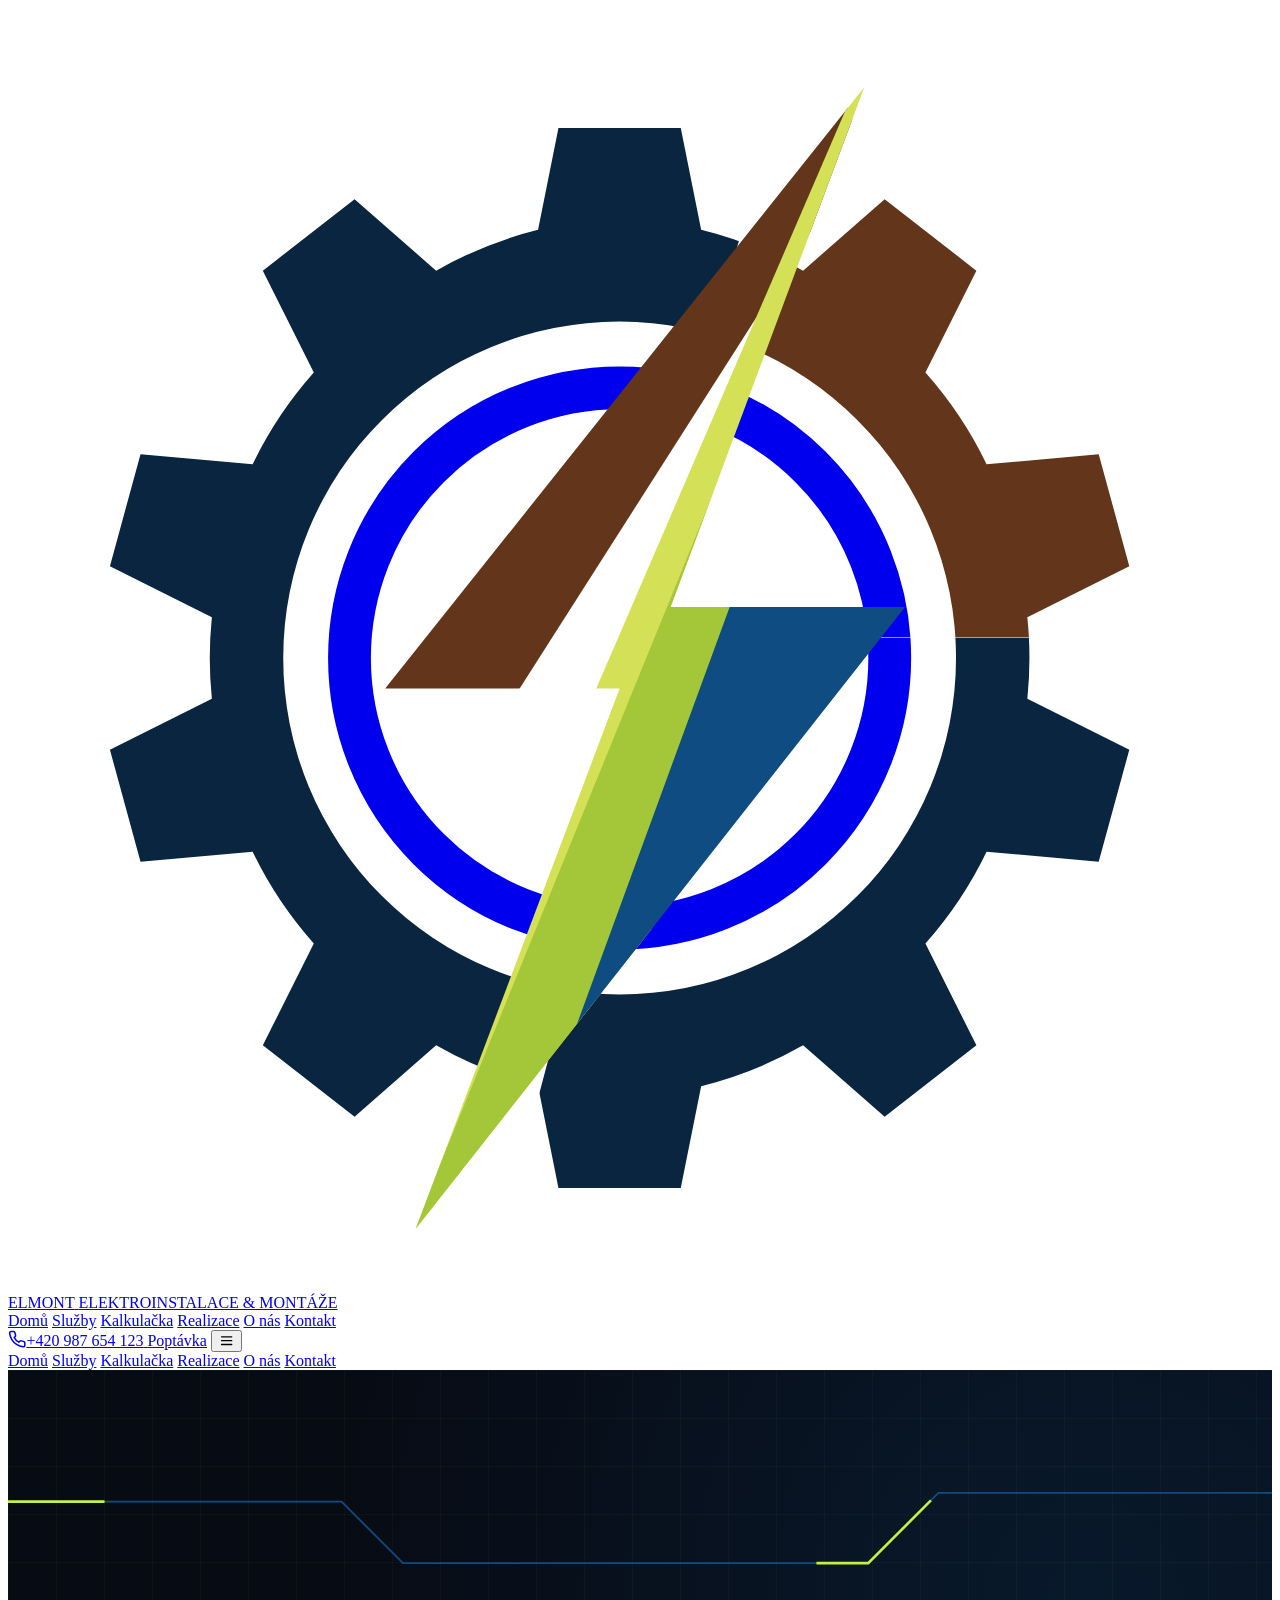
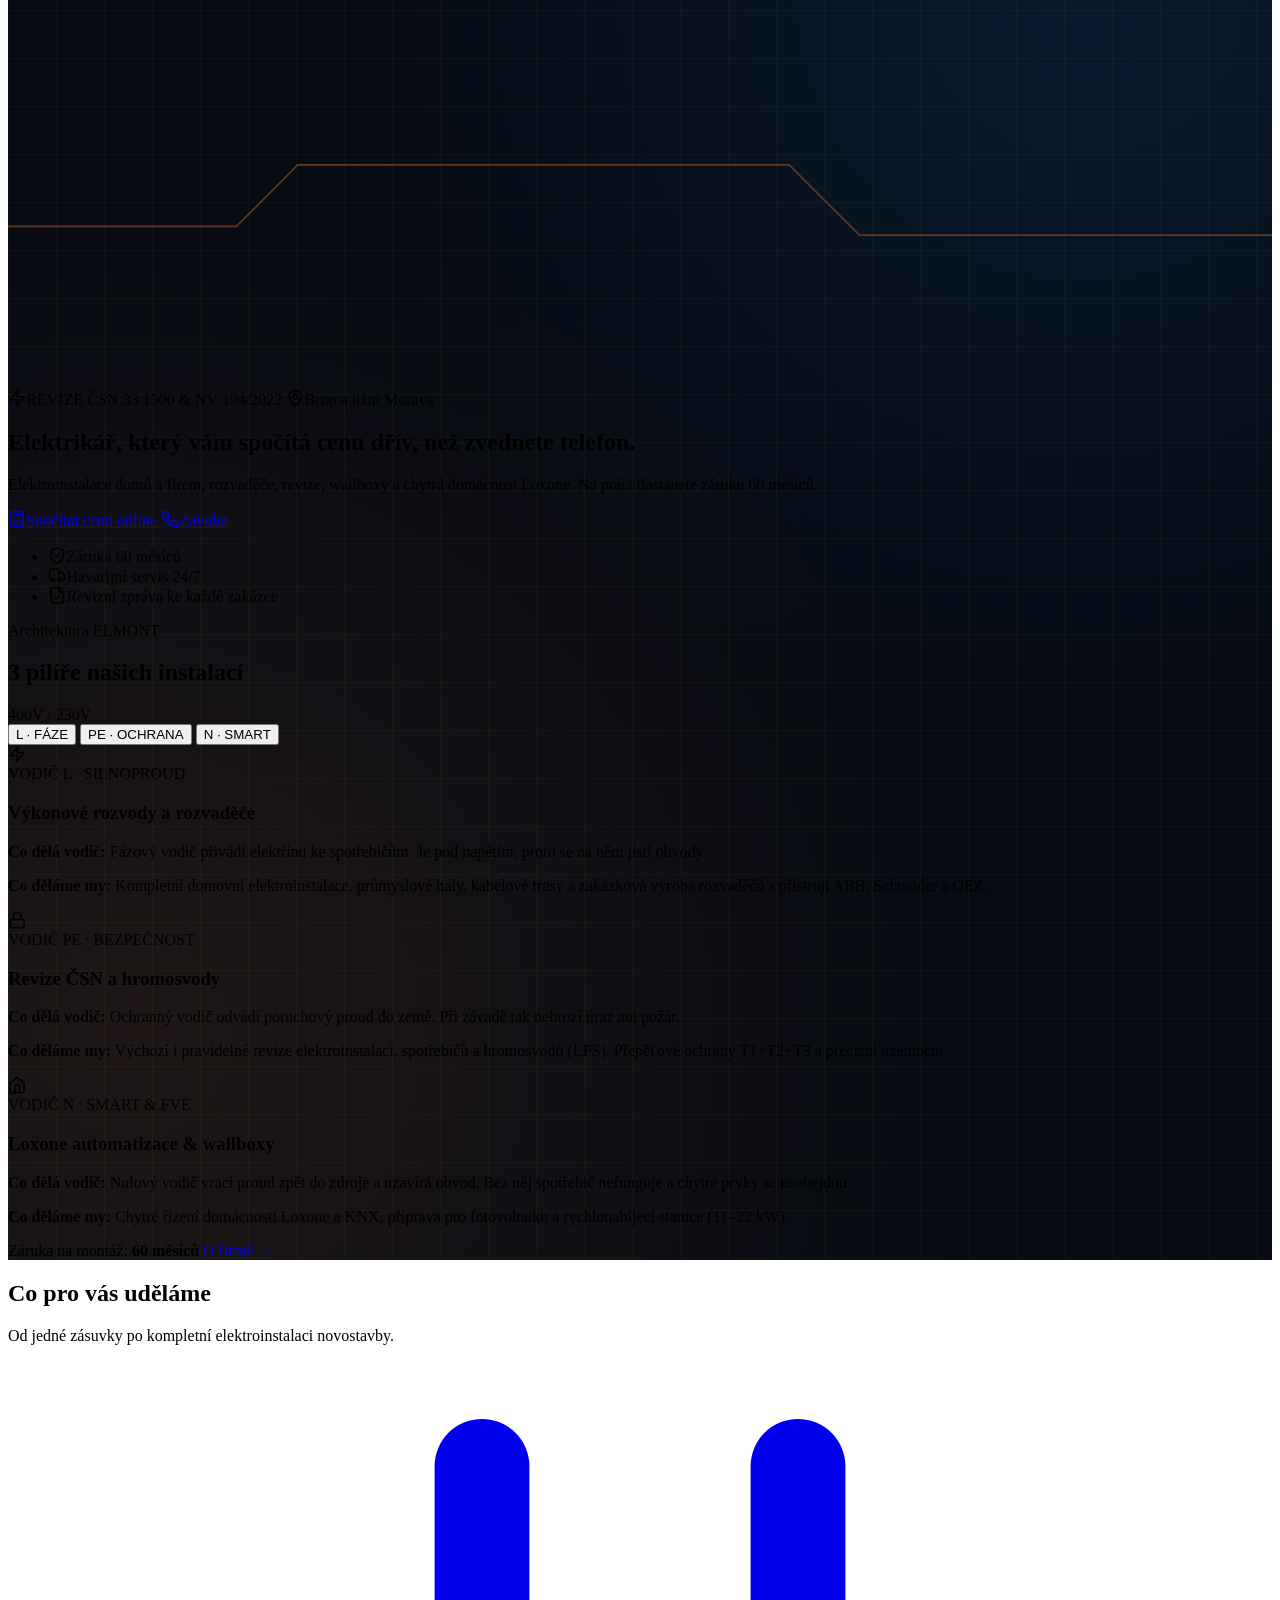
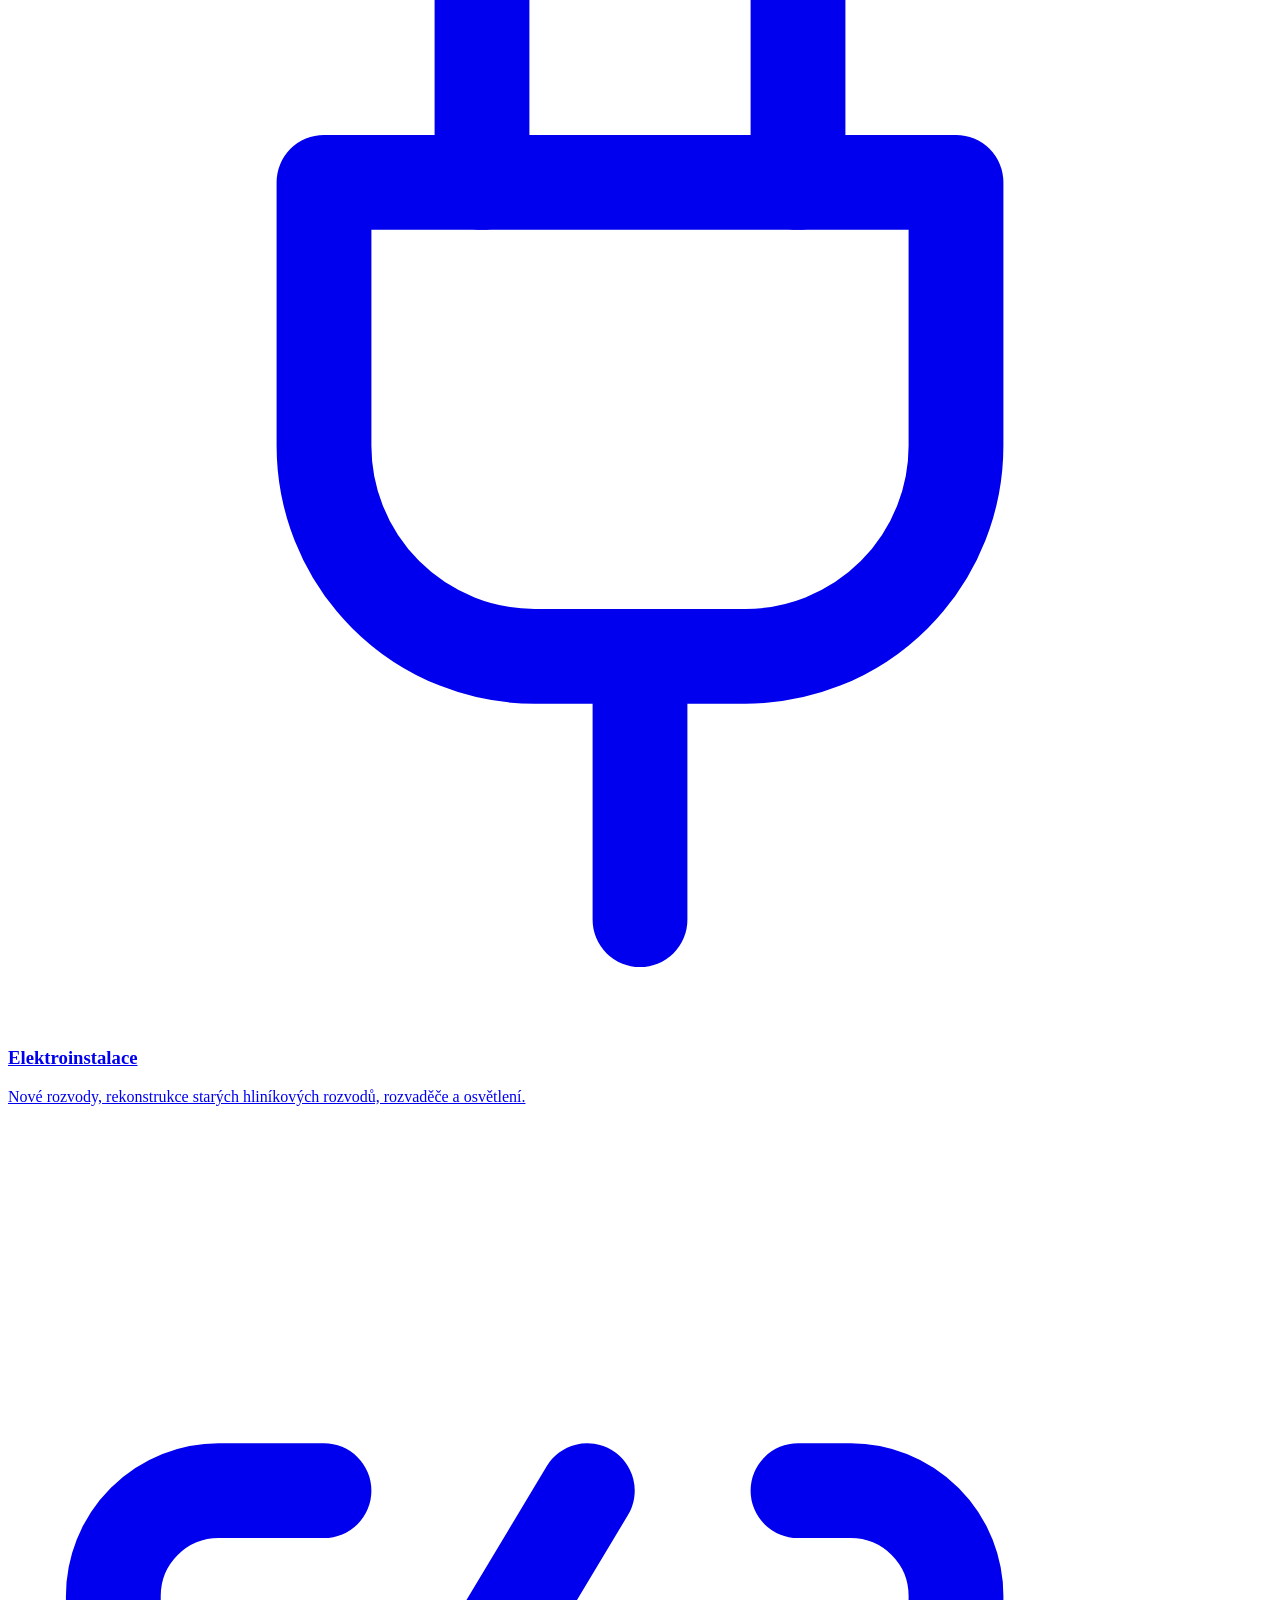
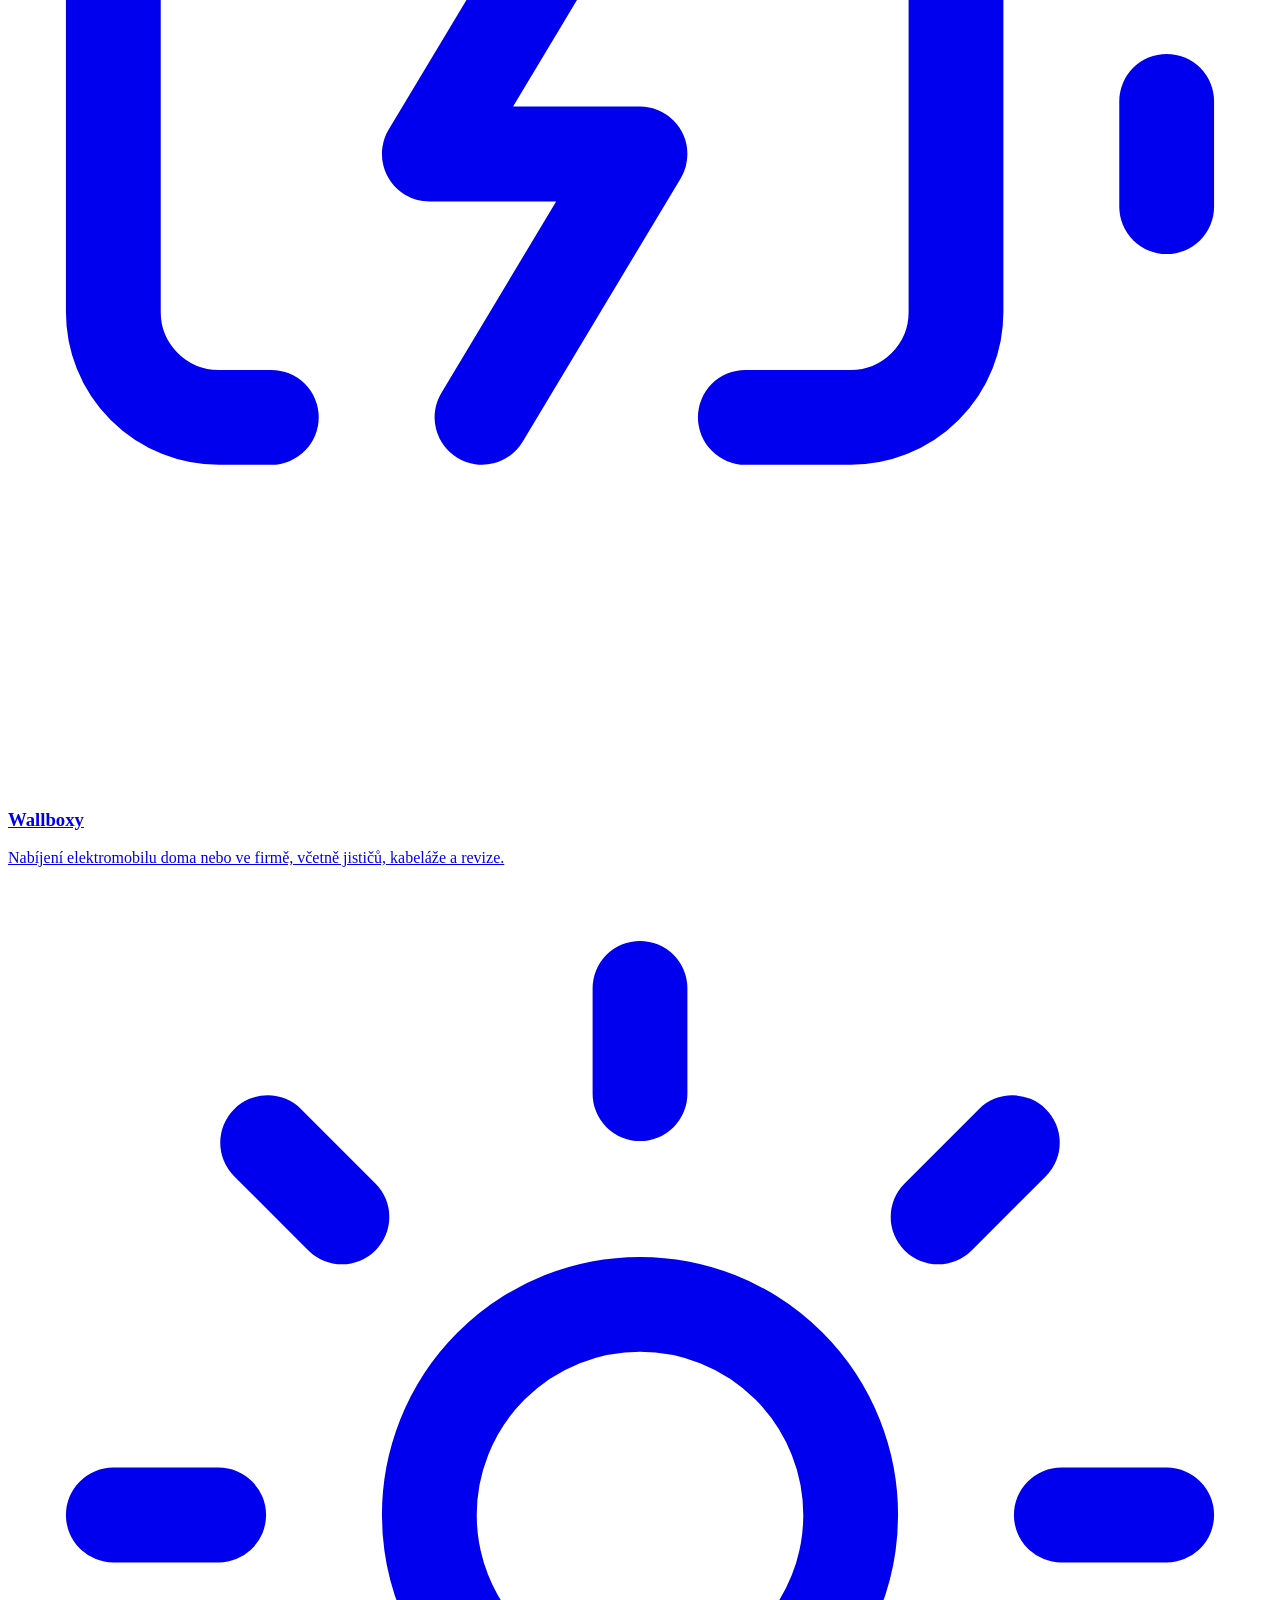
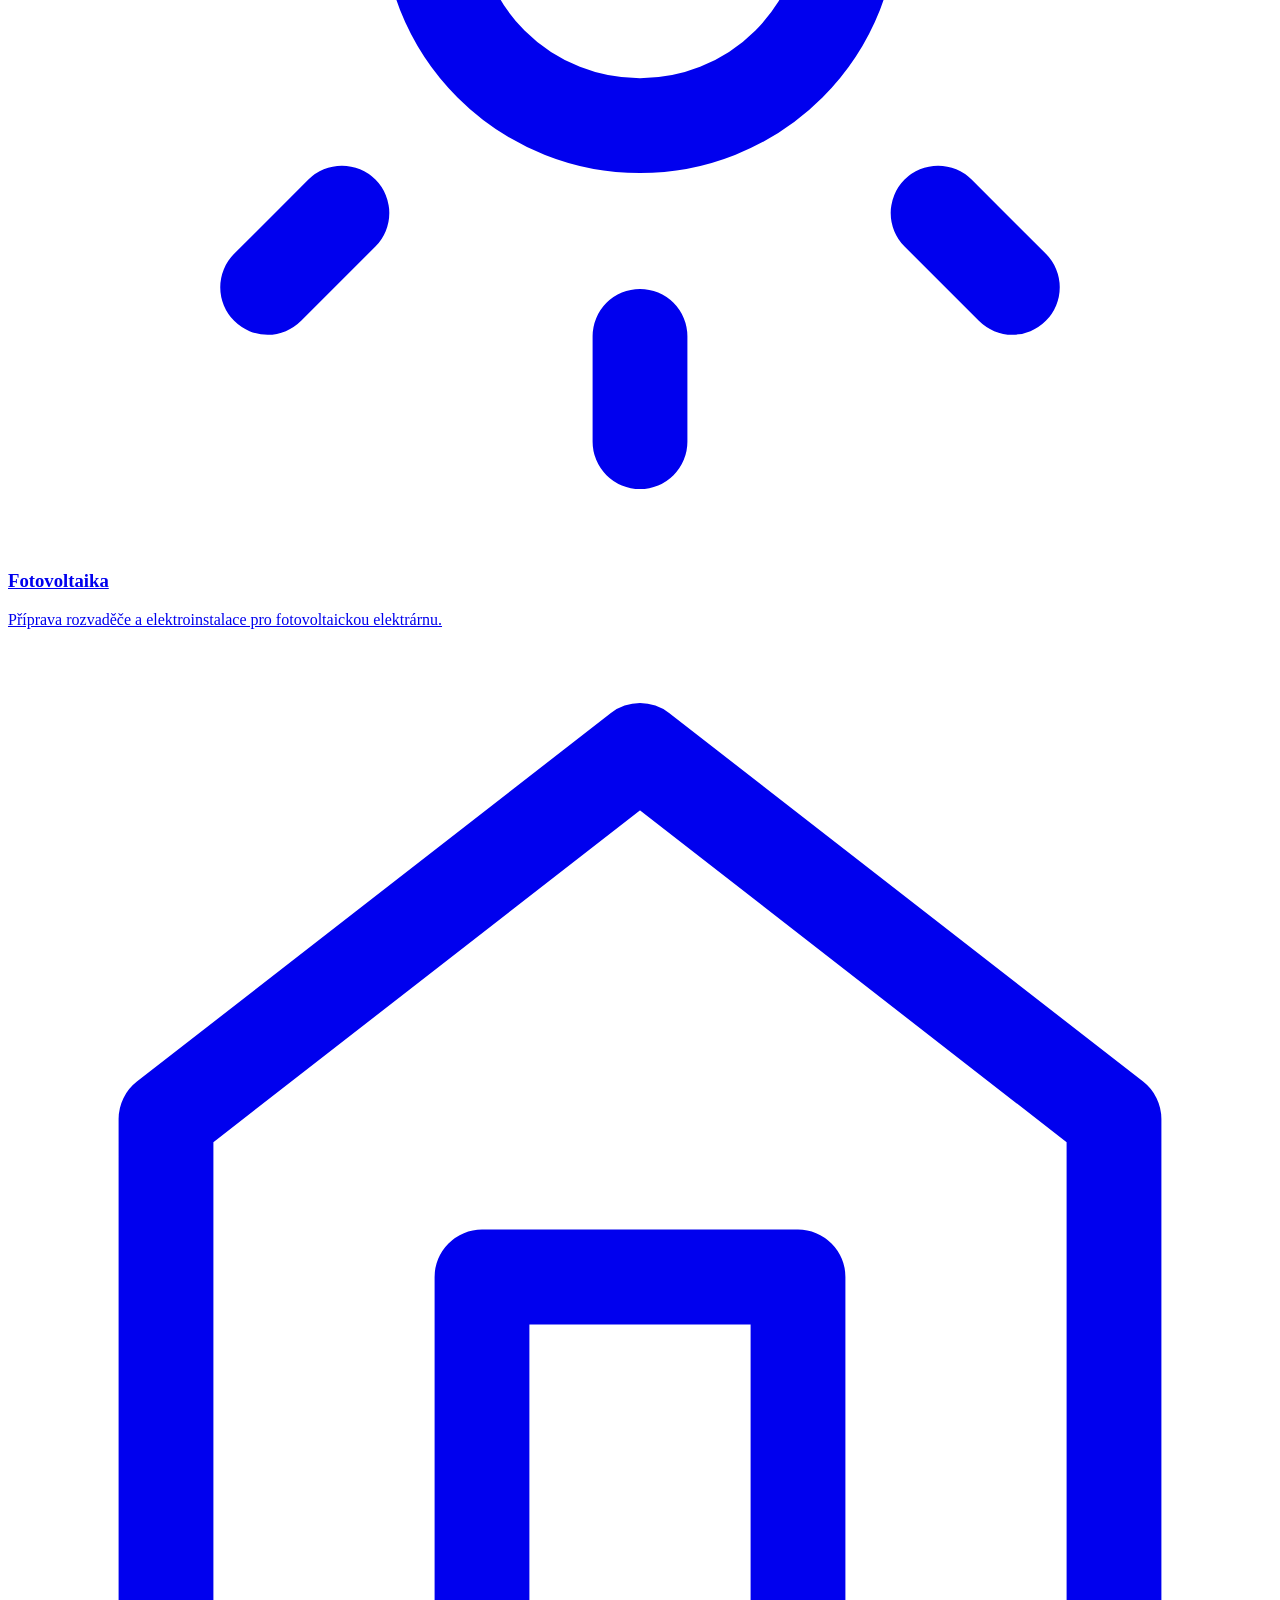
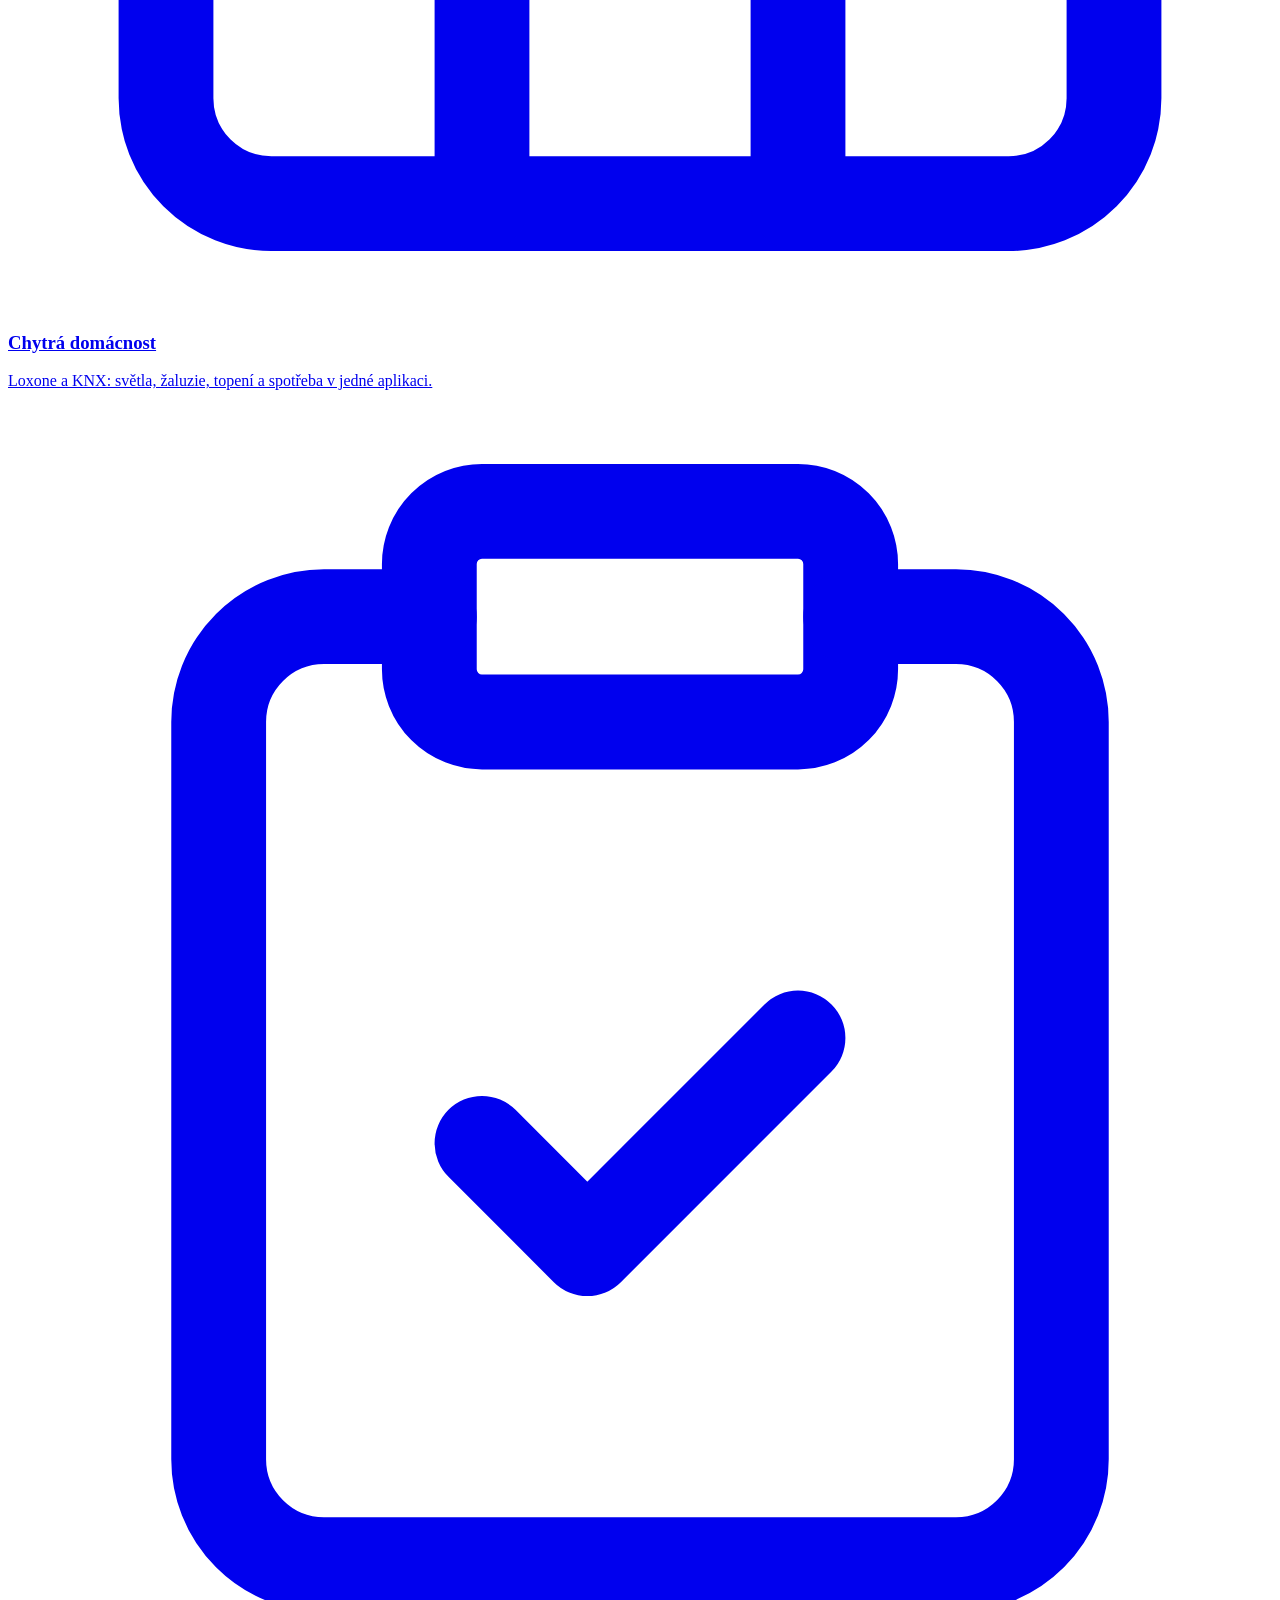
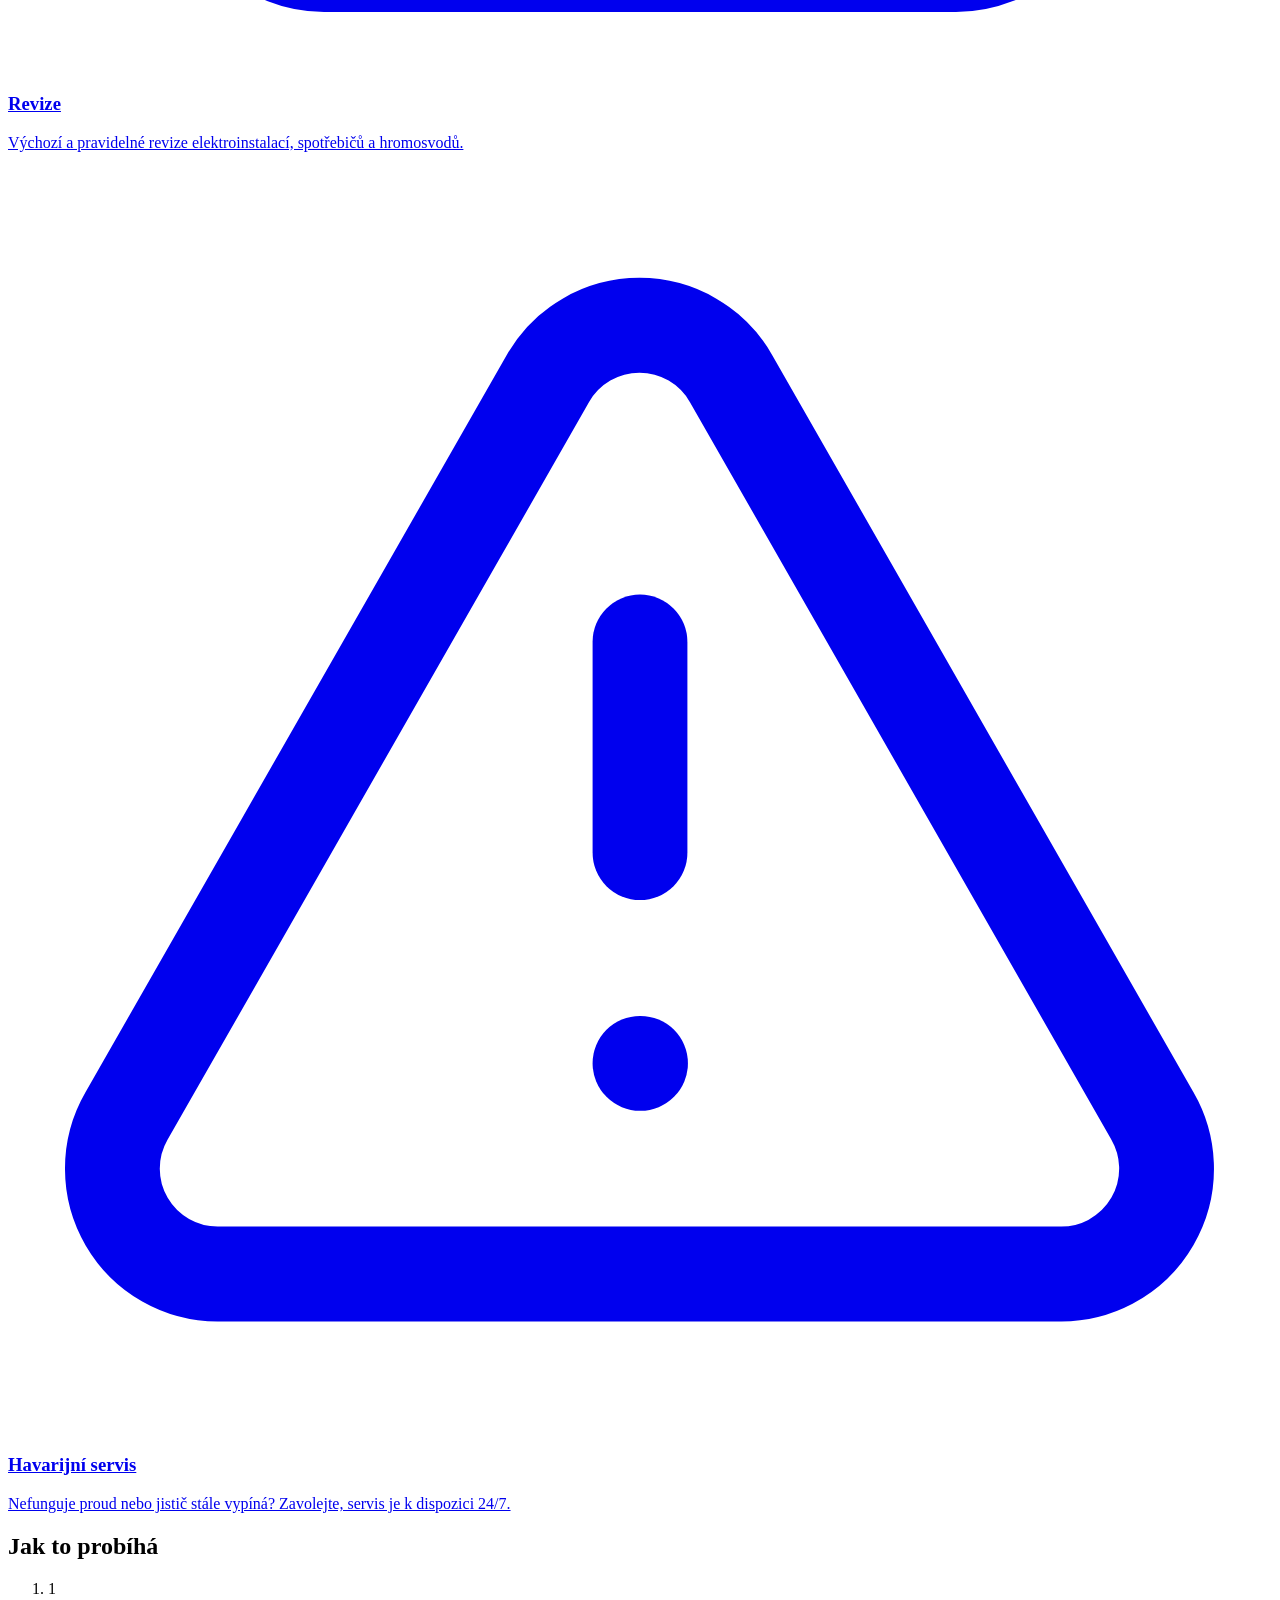
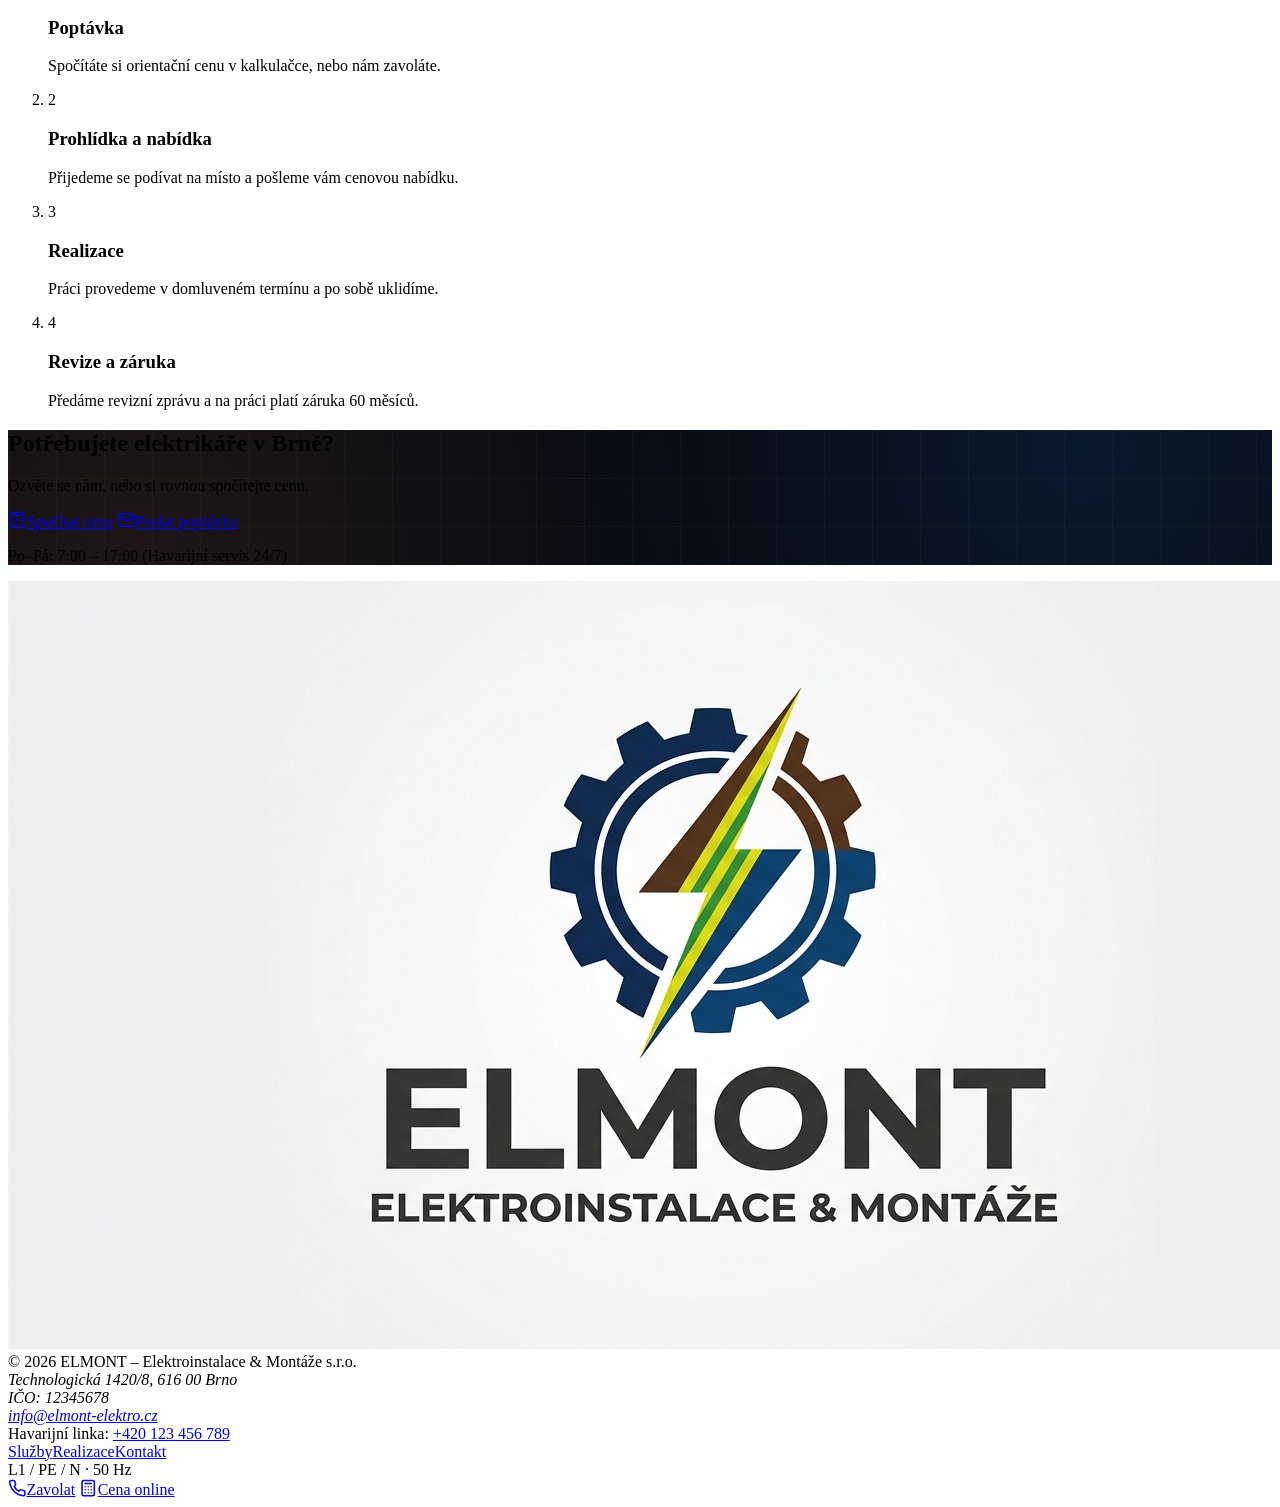
==== commit 2be4aef7: "Update icons and content in pillar panels" ====
--- a/index.html
+++ b/index.html
@@ -186,7 +186,7 @@
                             <div id="pillar-content-L" class="pillar-panel space-y-3">
                                 <div class="p-4 rounded-2xl bg-elmont-copper/20 border border-elmont-copper/40">
                                     <div class="flex items-center gap-3 mb-2">
-                                        <div class="w-10 h-10 rounded-xl bg-elmont-copper text-amber-200 flex items-center justify-center font-bold flex-shrink-0"><svg class="inline-block flex-shrink-0" style="width:1.15em;height:1.15em;vertical-align:-0.15em" viewBox="0 0 24 24" fill="none" stroke="currentColor" stroke-width="2" stroke-linecap="round" stroke-linejoin="round" aria-hidden="true"><path d="M2 20a2 2 0 0 0 2 2h16a2 2 0 0 0 2-2V8l-7 5V8l-7 5V4a2 2 0 0 0-2-2H4a2 2 0 0 0-2 2Z"/><path d="M17 18h1M12 18h1M7 18h1"/></svg></div>
+                                        <div class="w-10 h-10 rounded-xl bg-elmont-copper text-amber-200 flex items-center justify-center font-bold flex-shrink-0"><svg class="inline-block flex-shrink-0" style="width:1.15em;height:1.15em;vertical-align:-0.15em" viewBox="0 0 24 24" fill="none" stroke="currentColor" stroke-width="2" stroke-linecap="round" stroke-linejoin="round" aria-hidden="true"><path d="M13 2 3 14h9l-1 8 10-12h-9l1-8z"/></svg></div>
                                         <div>
                                             <div class="font-mono text-xs text-amber-300">VODIČ L · SILNOPROUD</div>
                                             <h3 class="font-heading font-bold text-base text-white">Výkonové rozvody a rozvaděče</h3>
@@ -200,8 +200,7 @@
                             <div id="pillar-content-PE" class="pillar-panel hidden space-y-3">
                                 <div class="p-4 rounded-2xl bg-elmont-volt/10 border border-elmont-volt/30">
                                     <div class="flex items-center gap-3 mb-2">
-                                        <div class="w-10 h-10 rounded-xl bg-elmont-volt text-elmont-base flex items-center justify-center font-bold flex-shrink-0"><svg class="inline-block flex-shrink-0" style="width:1.15em;height:1.15em;vertical-align:-0.15em" viewBox="0 0 24 24" fill="none" stroke="currentColor" stroke-width="2" stroke-linecap="round" stroke-linejoin="round" aria-hidden="true"><path d="M20 13c0 5-3.5 7.5-7.66 8.95a1 1 0 0 1-.67-.01C7.5 20.5 4 18 4 13V6a1 1 0 0 1 1-1c2 0 4.5-1.2 6.24-2.72a1.17 1.17 0 0 1 1.52 0C14.51 3.81 17 5 19 5a1 1 0 0 1 1 1z"/><path d="m9 12 2 2 4-4"/></svg></div>
-                                        <div>
+                                        <div class="w-10 h-10 rounded-xl bg-elmont-volt text-elmont-base flex items-center justify-center font-bold flex-shrink-0"><svg class="inline-block flex-shrink-0" style="width:1.15em;height:1.15em;vertical-align:-0.15em" viewBox="0 0 24 24" fill="none" stroke="currentColor" stroke-width="2" stroke-linecap="round" stroke-linejoin="round" aria-hidden="true"><rect width="18" height="11" x="3" y="11" rx="2" ry="2"/><path d="M7 11V7a5 5 0 0 1 10 0v4"/></svg></div>
                                             <div class="font-mono text-xs text-elmont-volt">VODIČ PE · BEZPEČNOST</div>
                                             <h3 class="font-heading font-bold text-base text-white">Revize ČSN a hromosvody</h3>
                                         </div>
@@ -214,7 +213,7 @@
                             <div id="pillar-content-N" class="pillar-panel hidden space-y-3">
                                 <div class="p-4 rounded-2xl bg-sky-500/10 border border-sky-400/30">
                                     <div class="flex items-center gap-3 mb-2">
-                                        <div class="w-10 h-10 rounded-xl bg-sky-500 text-elmont-base flex items-center justify-center font-bold flex-shrink-0"><svg class="inline-block flex-shrink-0" style="width:1.15em;height:1.15em;vertical-align:-0.15em" viewBox="0 0 24 24" fill="none" stroke="currentColor" stroke-width="2" stroke-linecap="round" stroke-linejoin="round" aria-hidden="true"><rect width="16" height="16" x="4" y="4" rx="2"/><rect width="6" height="6" x="9" y="9" rx="1"/><path d="M15 2v2M15 20v2M2 15h2M2 9h2M20 15h2M20 9h2M9 2v2M9 20v2"/></svg></div>
+                                        <div class="w-10 h-10 rounded-xl bg-sky-500 text-elmont-base flex items-center justify-center font-bold flex-shrink-0"><svg class="inline-block flex-shrink-0" style="width:1.15em;height:1.15em;vertical-align:-0.15em" viewBox="0 0 24 24" fill="none" stroke="currentColor" stroke-width="2" stroke-linecap="round" stroke-linejoin="round" aria-hidden="true"><path d="m3 9 9-7 9 7v11a2 2 0 0 1-2 2H5a2 2 0 0 1-2-2z"/><path d="M9 22V12h6v10"/></svg></div>
                                         <div>
                                             <div class="font-mono text-xs text-sky-300">VODIČ N · SMART &amp; FVE</div>
                                             <h3 class="font-heading font-bold text-base text-white">Loxone automatizace &amp; wallboxy</h3>
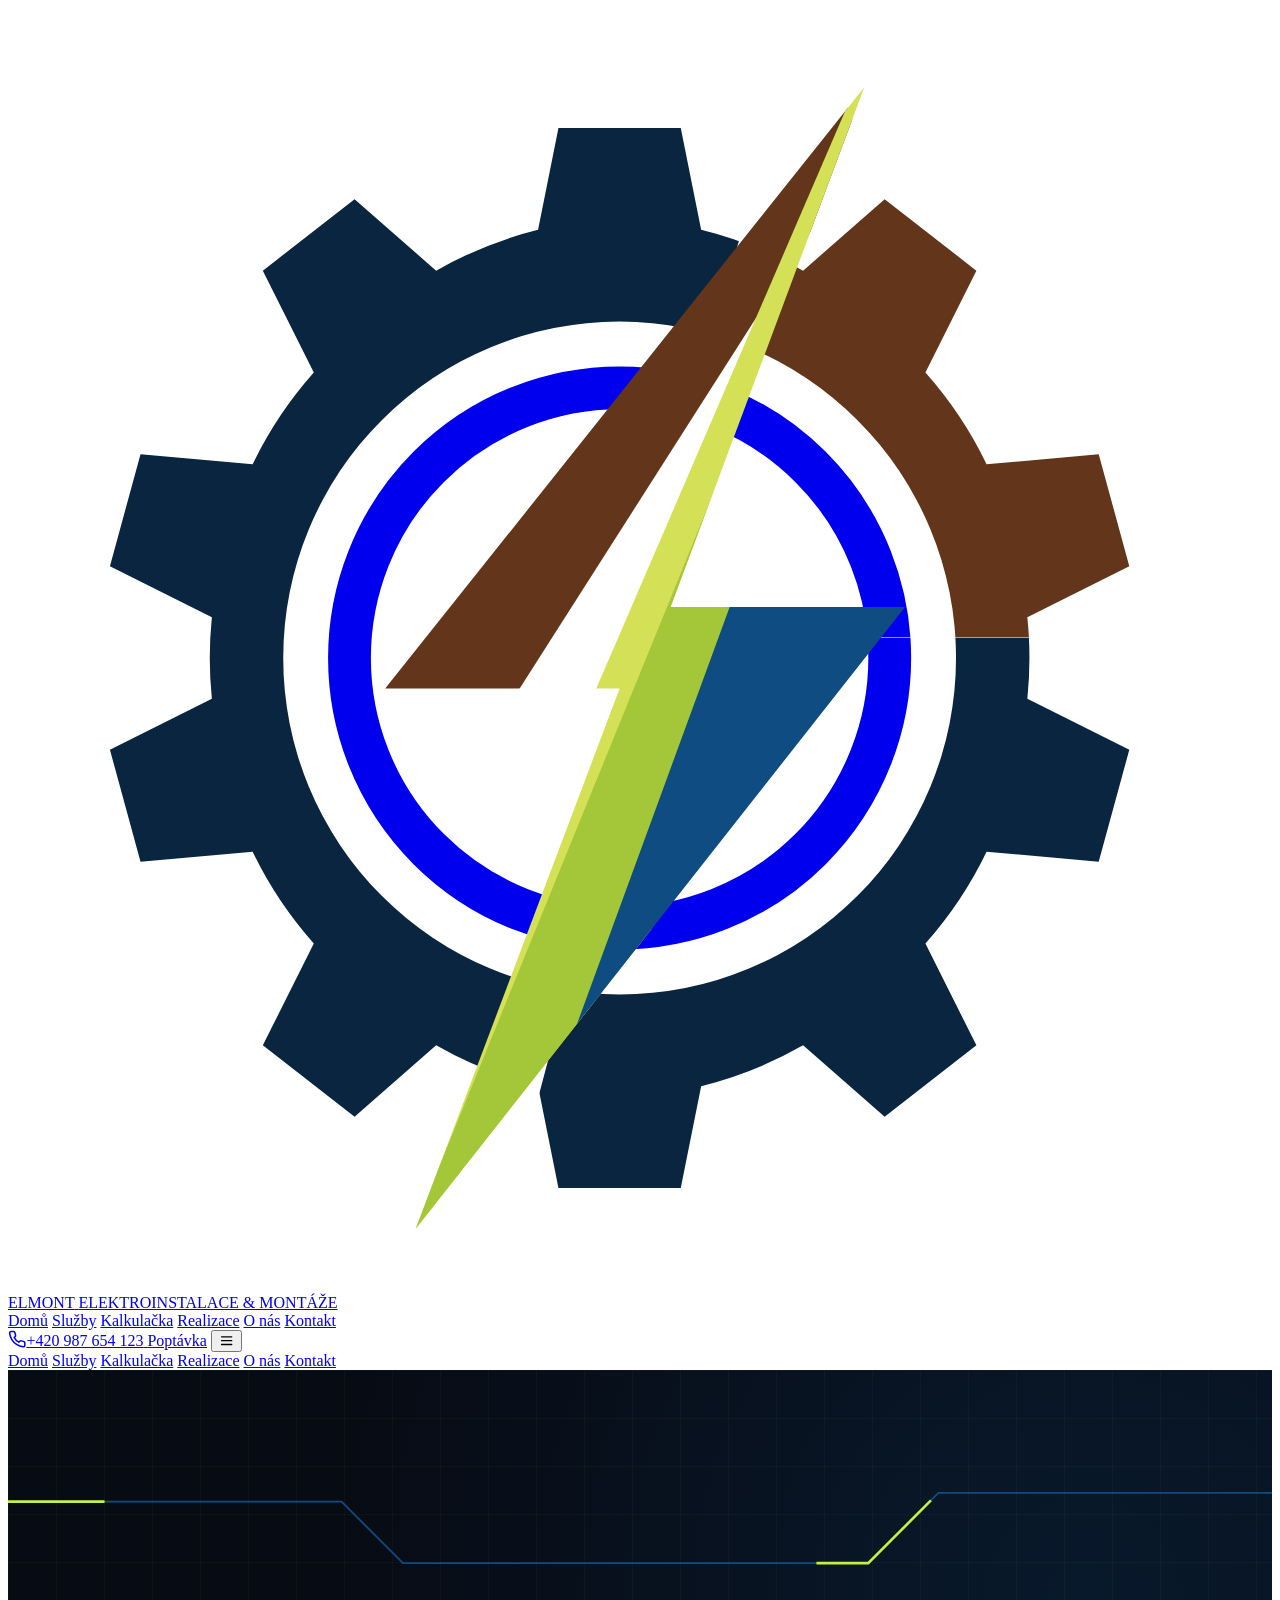
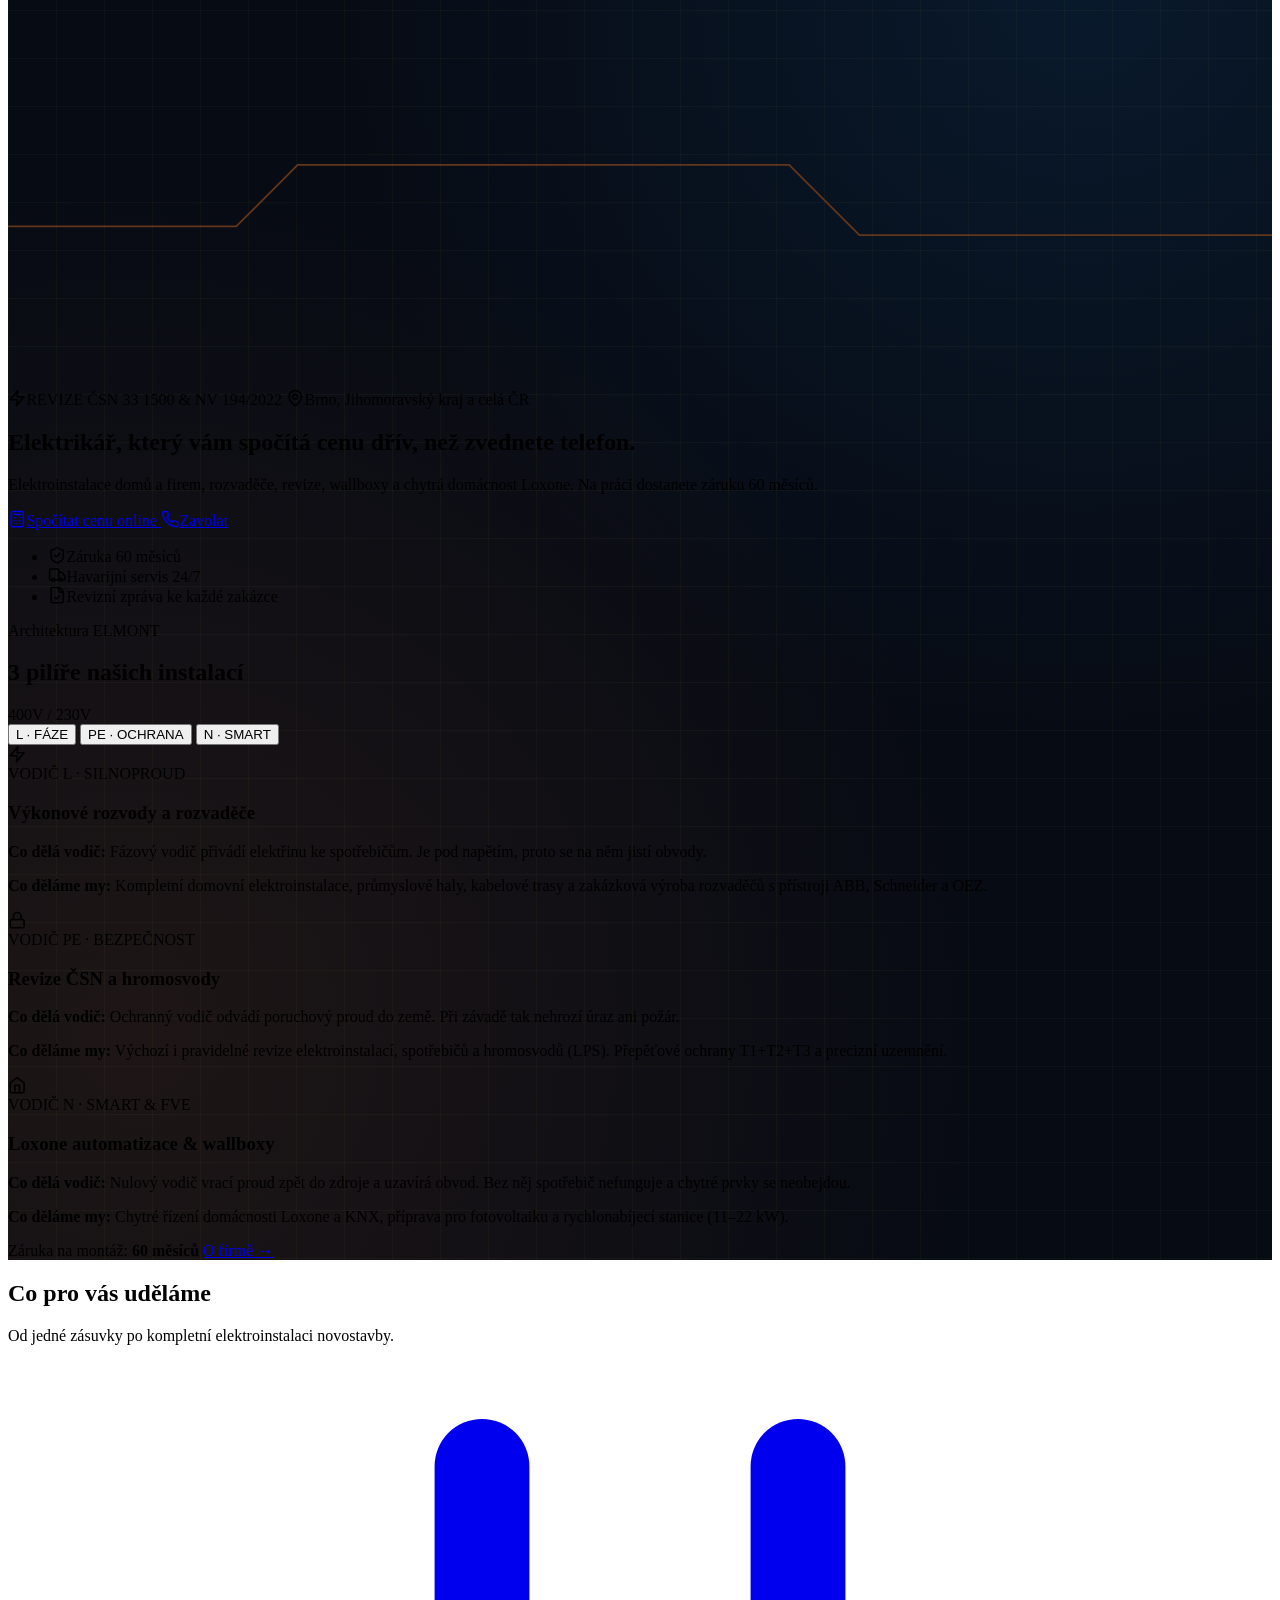
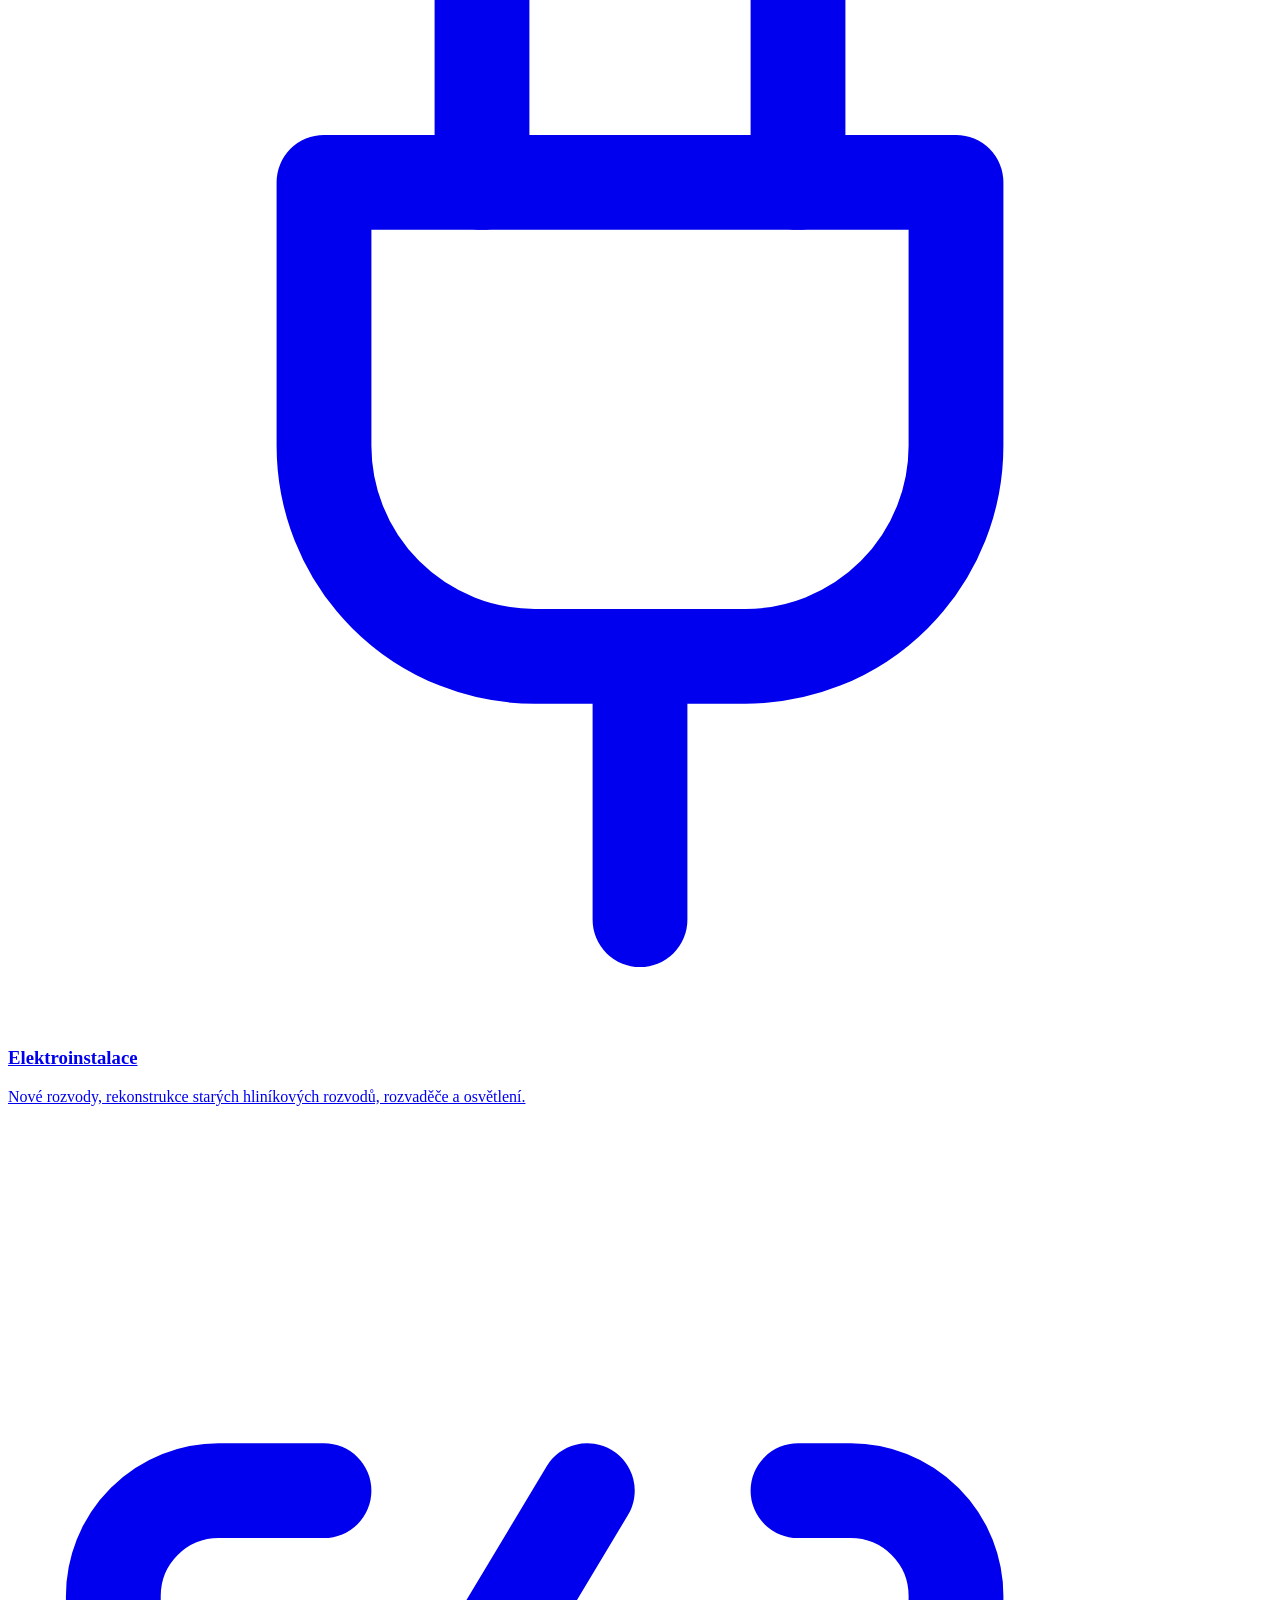
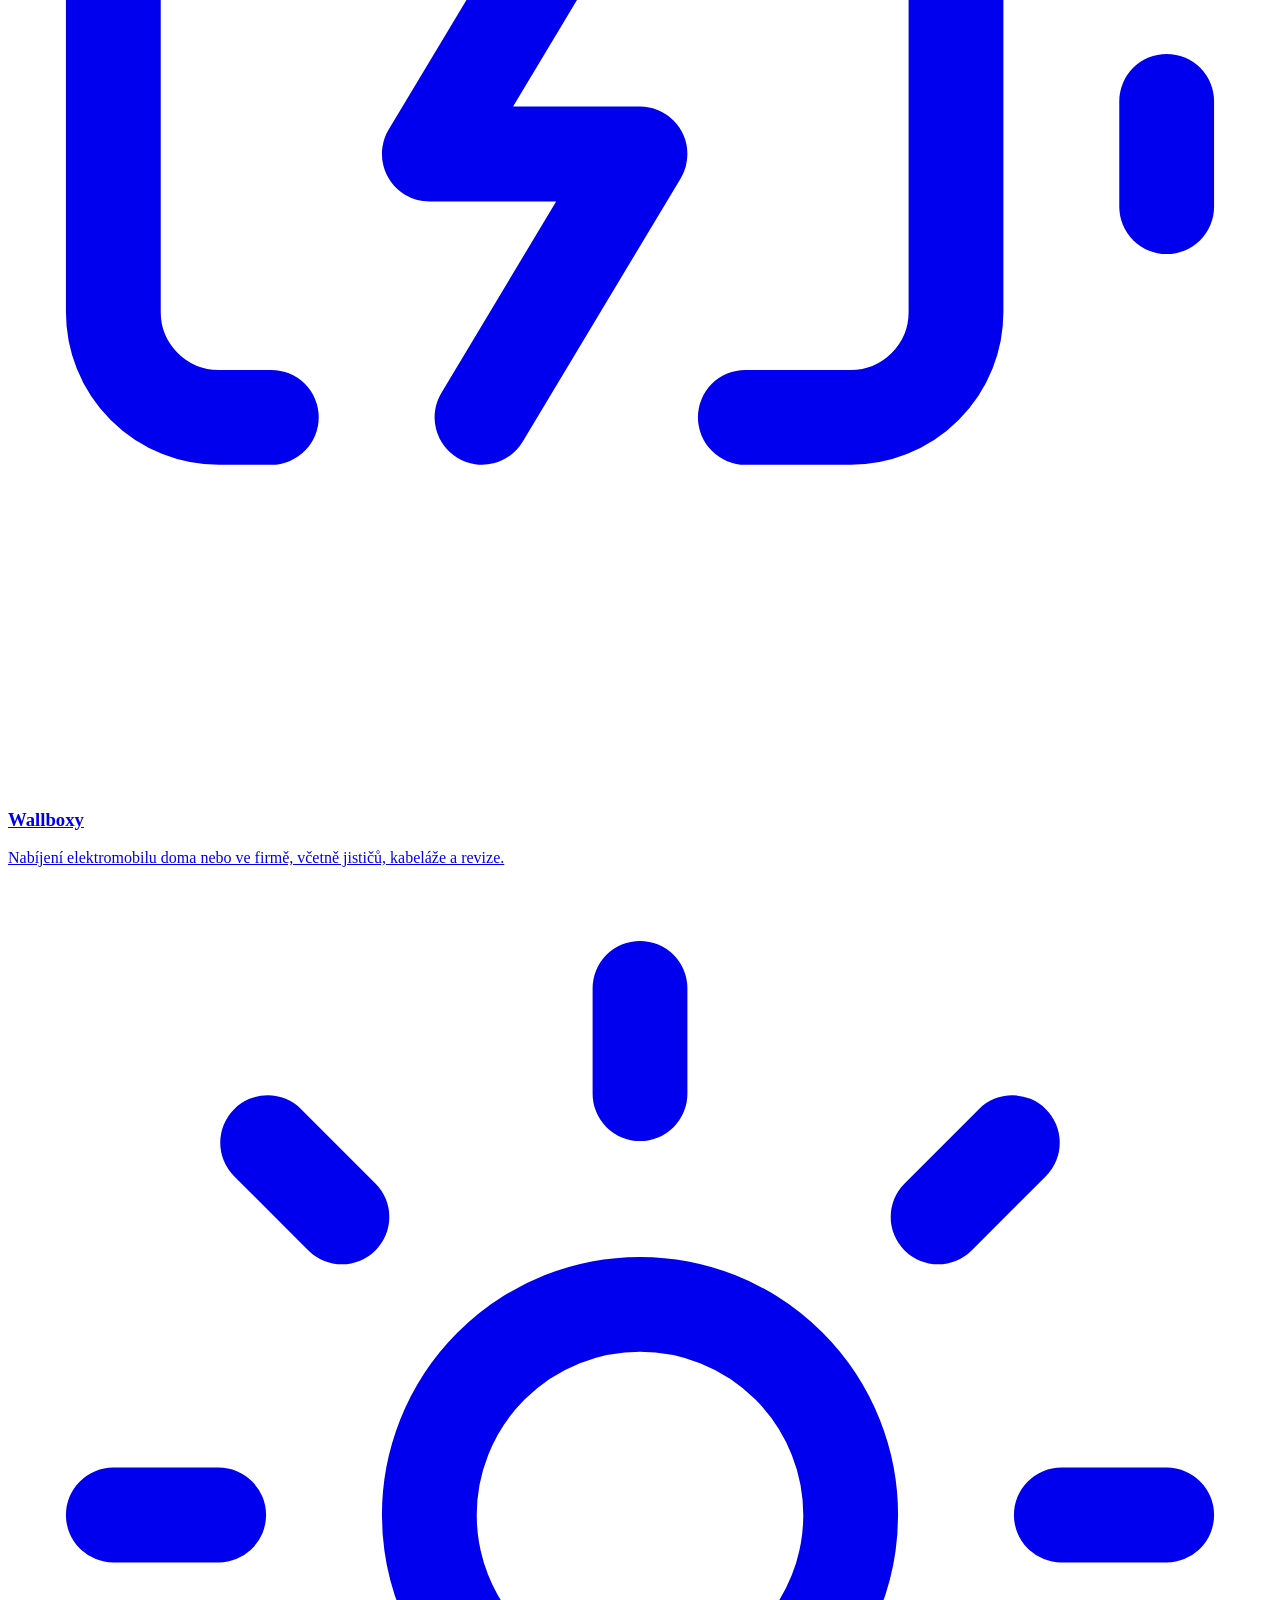
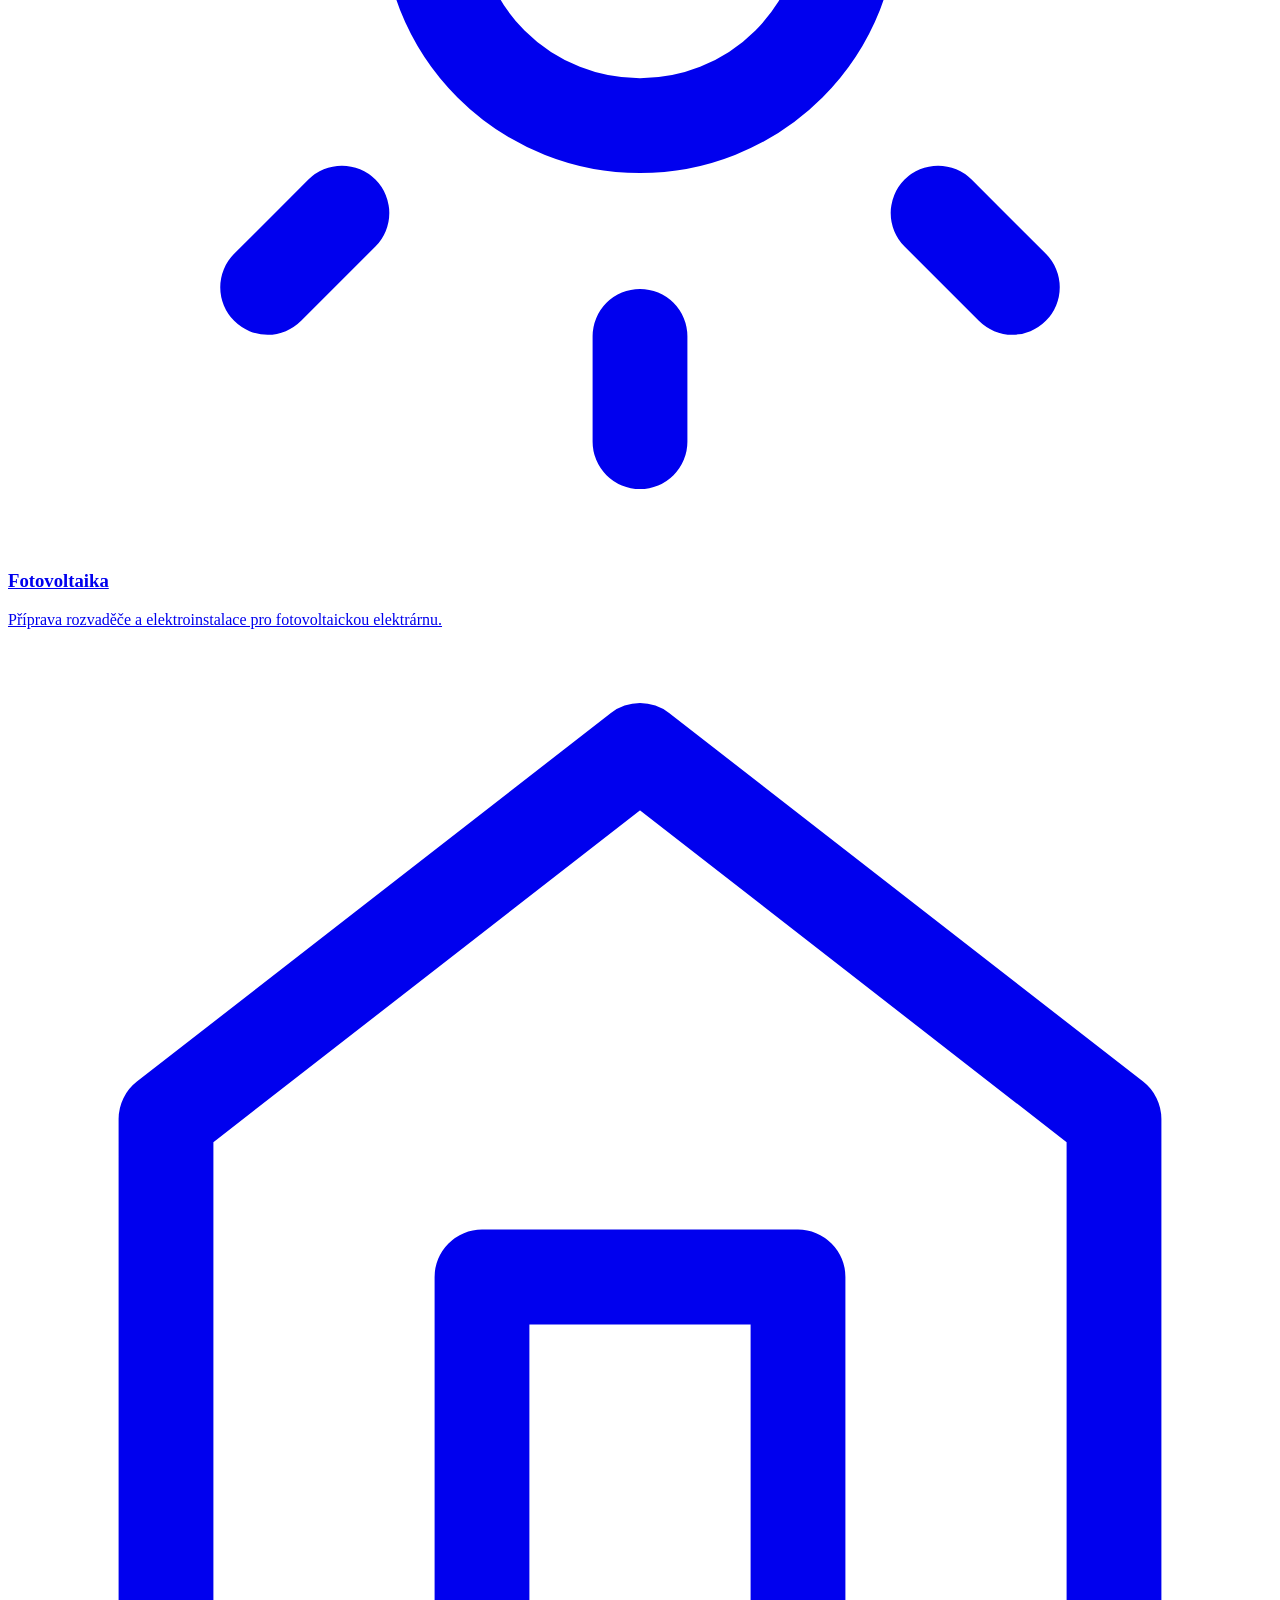
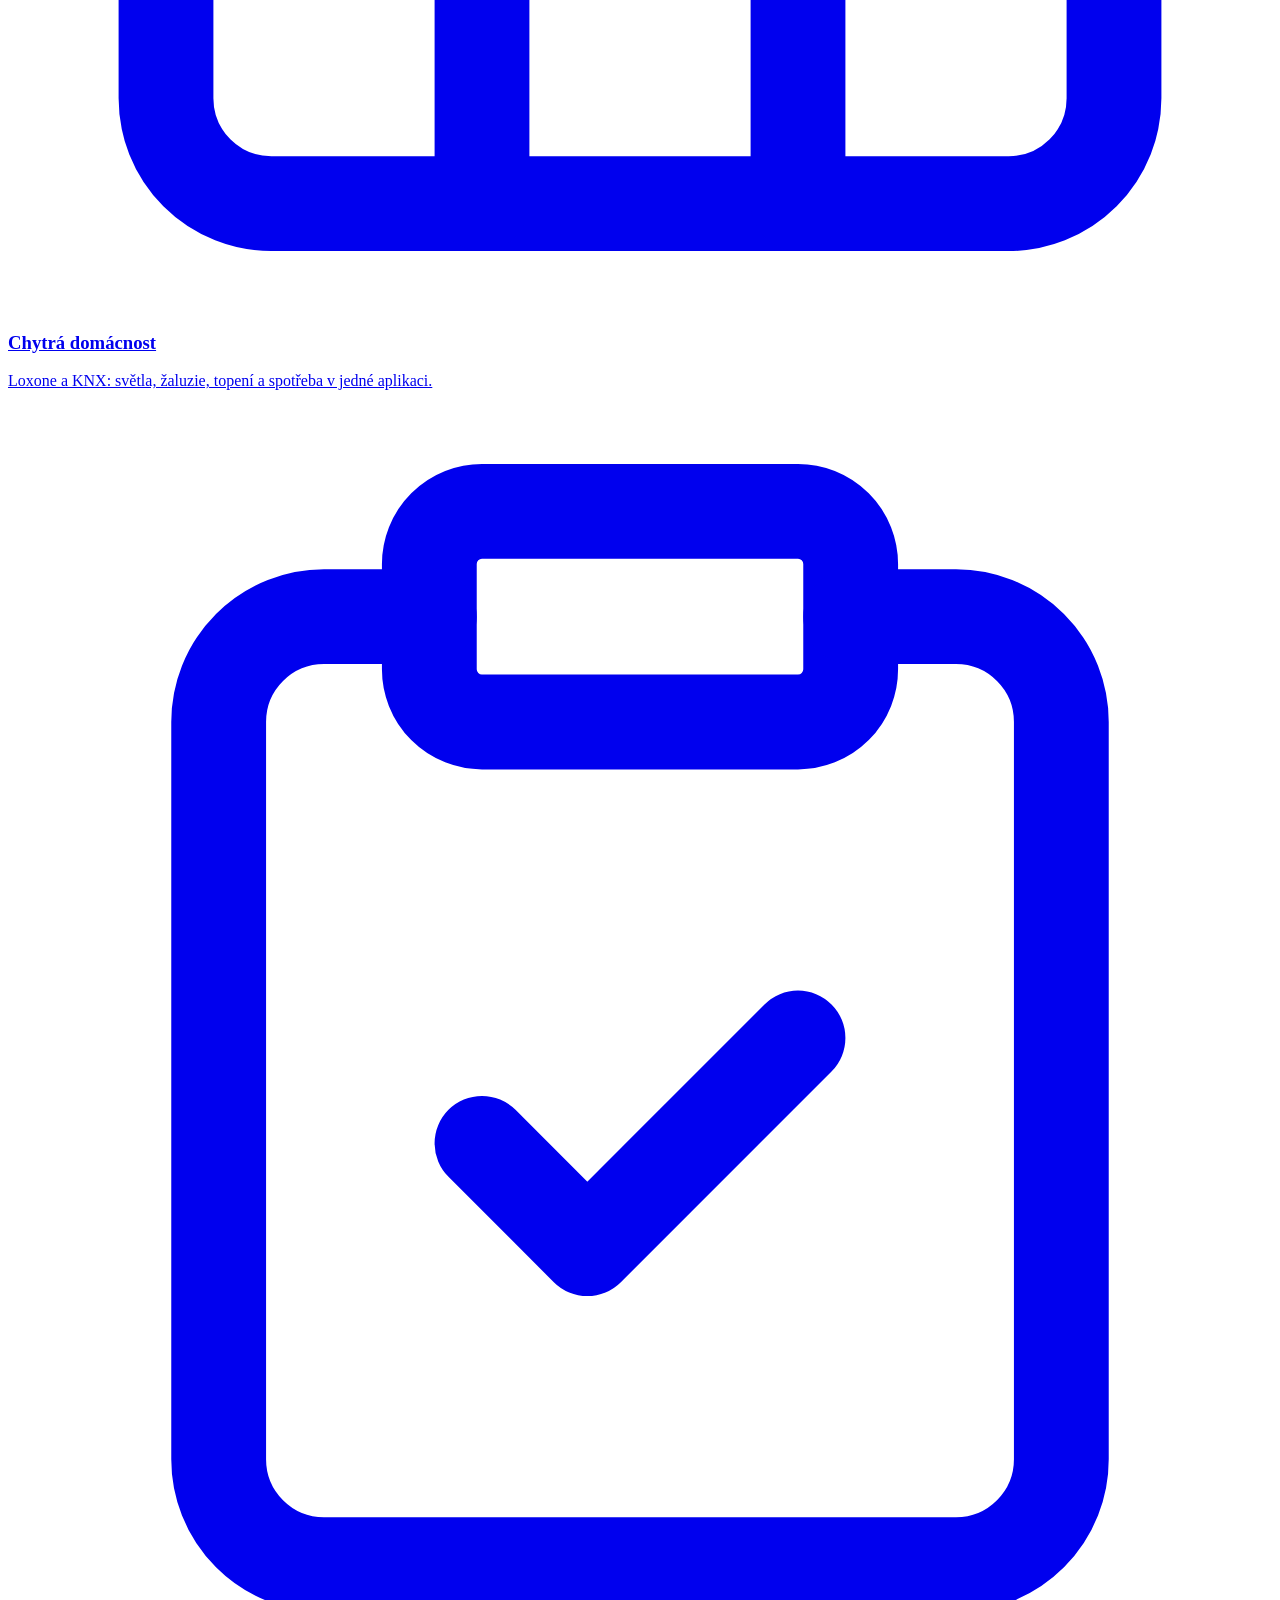
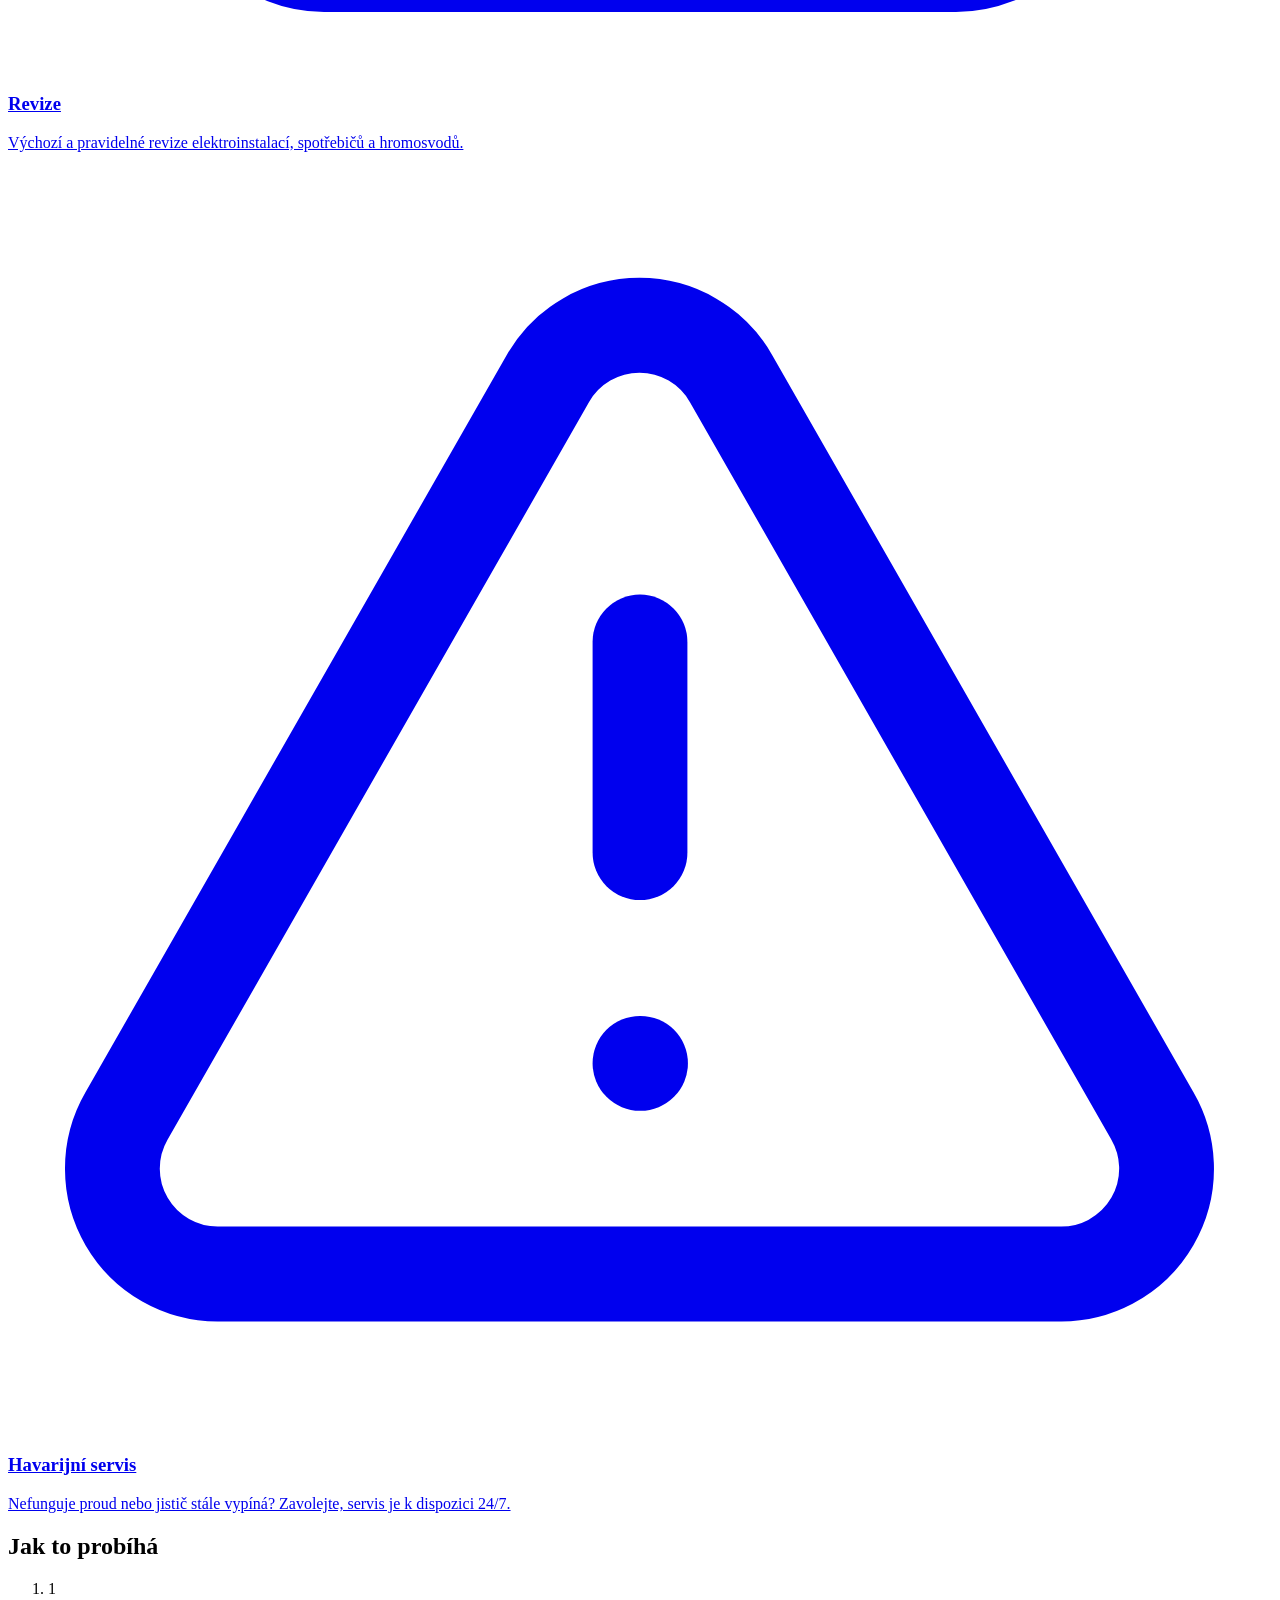
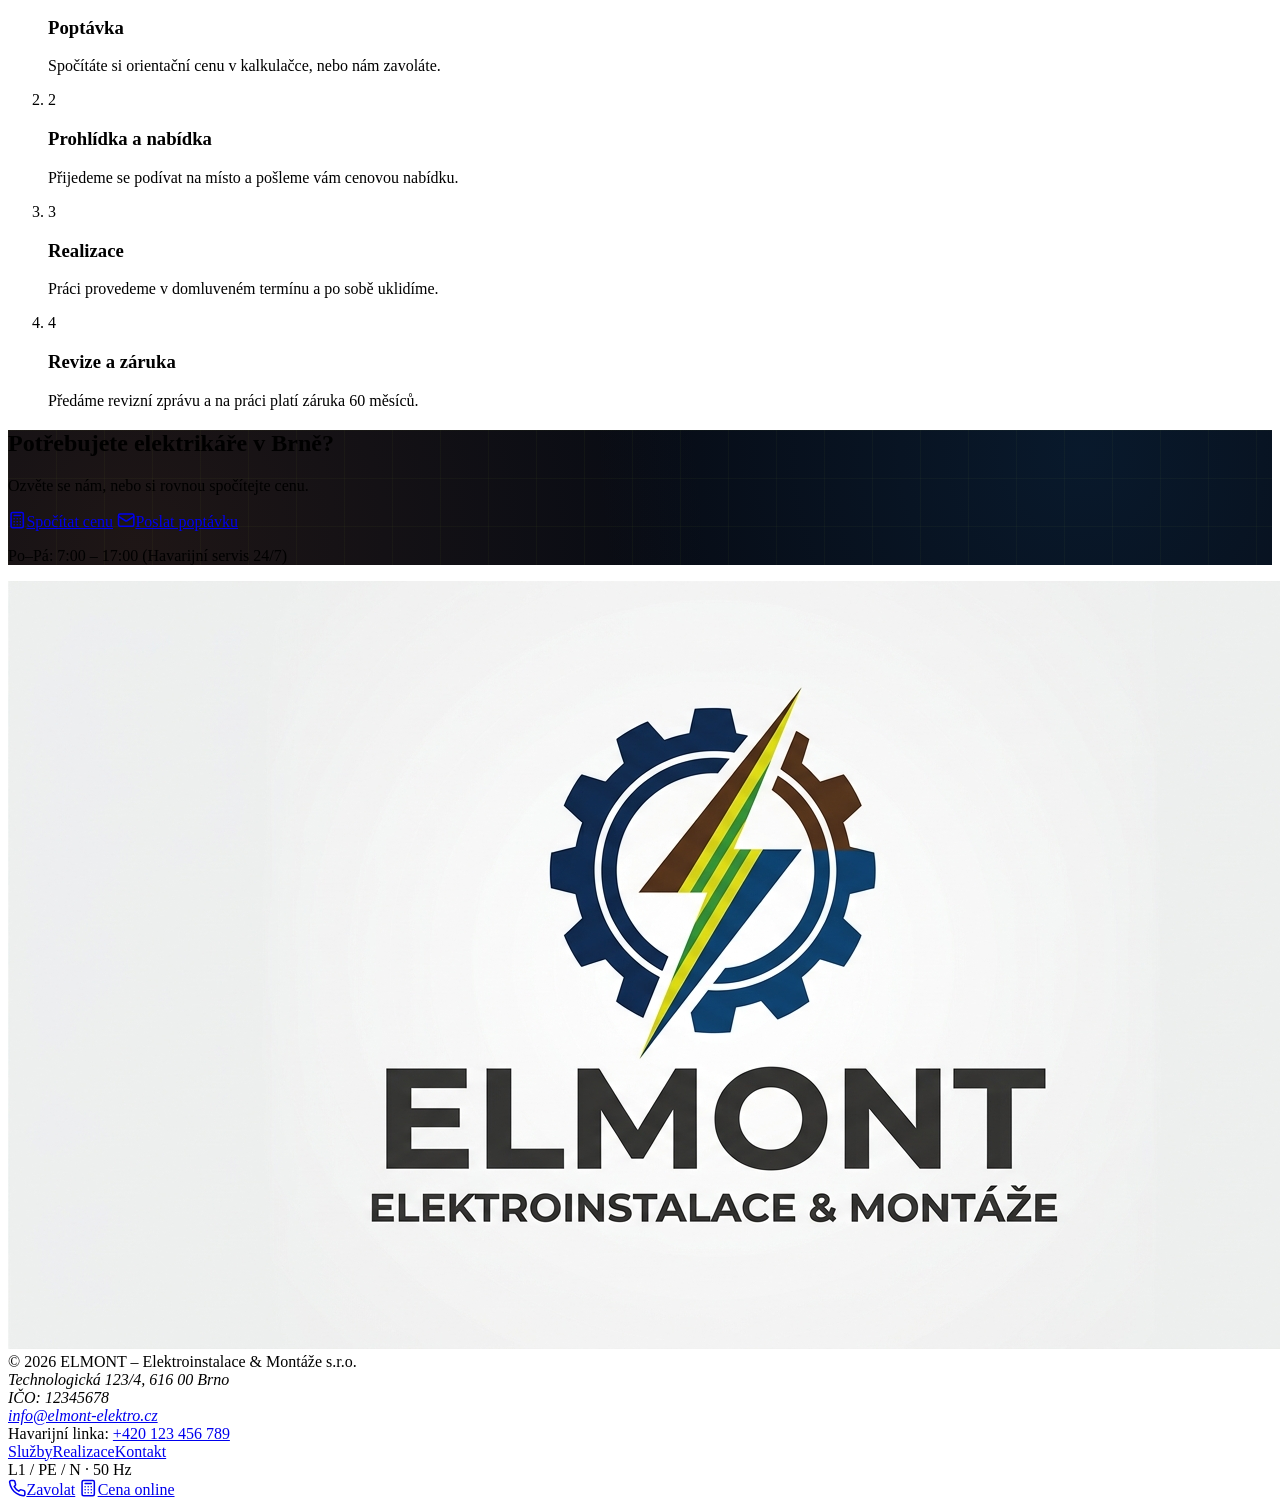
==== commit 8f3d9bcc: "Update location text in index.html" ====
--- a/index.html
+++ b/index.html
@@ -3,10 +3,10 @@
 <head>
     <meta charset="UTF-8">
     <meta name="viewport" content="width=device-width, initial-scale=1.0">
-    <title>ELMONT – Elektroinstalace & Montáže s.r.o.</title>
+    <title>ELMONT – Elektroinstalace &amp; Montáže</title>
     <meta name="description" content="Elektroinstalace, rozvaděče, revize, wallboxy, fotovoltaika a chytrá domácnost Loxone v Brně a okolí. Záruka 60 měsíců, havarijní servis 24/7. Cenu spočítáte online.">
     <meta property="og:type" content="website">
-    <meta property="og:title" content="ELMONT – Elektroinstalace & Montáže s.r.o.">
+    <meta property="og:title" content="ELMONT – Elektroinstalace &amp; Montáže">
     <meta property="og:description" content="Elektroinstalace, rozvaděče, revize, wallboxy, fotovoltaika a chytrá domácnost Loxone v Brně a okolí. Záruka 60 měsíců, havarijní servis 24/7. Cenu spočítáte online.">
     <meta property="og:image" content="images/elmont/elmont_logo.png">
     <meta name="theme-color" content="#070B14">
@@ -135,7 +135,7 @@
                                 <svg class="mr-1.5 inline-block flex-shrink-0" style="width:1.15em;height:1.15em;vertical-align:-0.15em" viewBox="0 0 24 24" fill="none" stroke="currentColor" stroke-width="2" stroke-linecap="round" stroke-linejoin="round" aria-hidden="true"><path d="M13 2 3 14h9l-1 8 10-12h-9l1-8z"/></svg>REVIZE ČSN 33 1500 &amp; NV 194/2022
                             </span>
                             <span class="font-mono text-xs font-bold px-3 py-1.5 rounded-lg bg-elmont-surface text-slate-300 border border-slate-700">
-                                <svg class="mr-1.5 text-elmont-volt inline-block flex-shrink-0" style="width:1.15em;height:1.15em;vertical-align:-0.15em" viewBox="0 0 24 24" fill="none" stroke="currentColor" stroke-width="2" stroke-linecap="round" stroke-linejoin="round" aria-hidden="true"><path d="M20 10c0 6-8 12-8 12s-8-6-8-12a8 8 0 0 1 16 0Z"/><circle cx="12" cy="10" r="3"/></svg>Brno a jižní Morava
+                                <svg class="mr-1.5 text-elmont-volt inline-block flex-shrink-0" style="width:1.15em;height:1.15em;vertical-align:-0.15em" viewBox="0 0 24 24" fill="none" stroke="currentColor" stroke-width="2" stroke-linecap="round" stroke-linejoin="round" aria-hidden="true"><path d="M20 10c0 6-8 12-8 12s-8-6-8-12a8 8 0 0 1 16 0Z"/><circle cx="12" cy="10" r="3"/></svg>Brno, Jihomoravský kraj a celá ČR
                             </span>
                         </div>
                         <h1 class="font-heading font-extrabold text-4xl sm:text-6xl leading-[1.08] tracking-tight">
@@ -201,6 +201,7 @@
                                 <div class="p-4 rounded-2xl bg-elmont-volt/10 border border-elmont-volt/30">
                                     <div class="flex items-center gap-3 mb-2">
                                         <div class="w-10 h-10 rounded-xl bg-elmont-volt text-elmont-base flex items-center justify-center font-bold flex-shrink-0"><svg class="inline-block flex-shrink-0" style="width:1.15em;height:1.15em;vertical-align:-0.15em" viewBox="0 0 24 24" fill="none" stroke="currentColor" stroke-width="2" stroke-linecap="round" stroke-linejoin="round" aria-hidden="true"><rect width="18" height="11" x="3" y="11" rx="2" ry="2"/><path d="M7 11V7a5 5 0 0 1 10 0v4"/></svg></div>
+                                        <div>
                                             <div class="font-mono text-xs text-elmont-volt">VODIČ PE · BEZPEČNOST</div>
                                             <h3 class="font-heading font-bold text-base text-white">Revize ČSN a hromosvody</h3>
                                         </div>
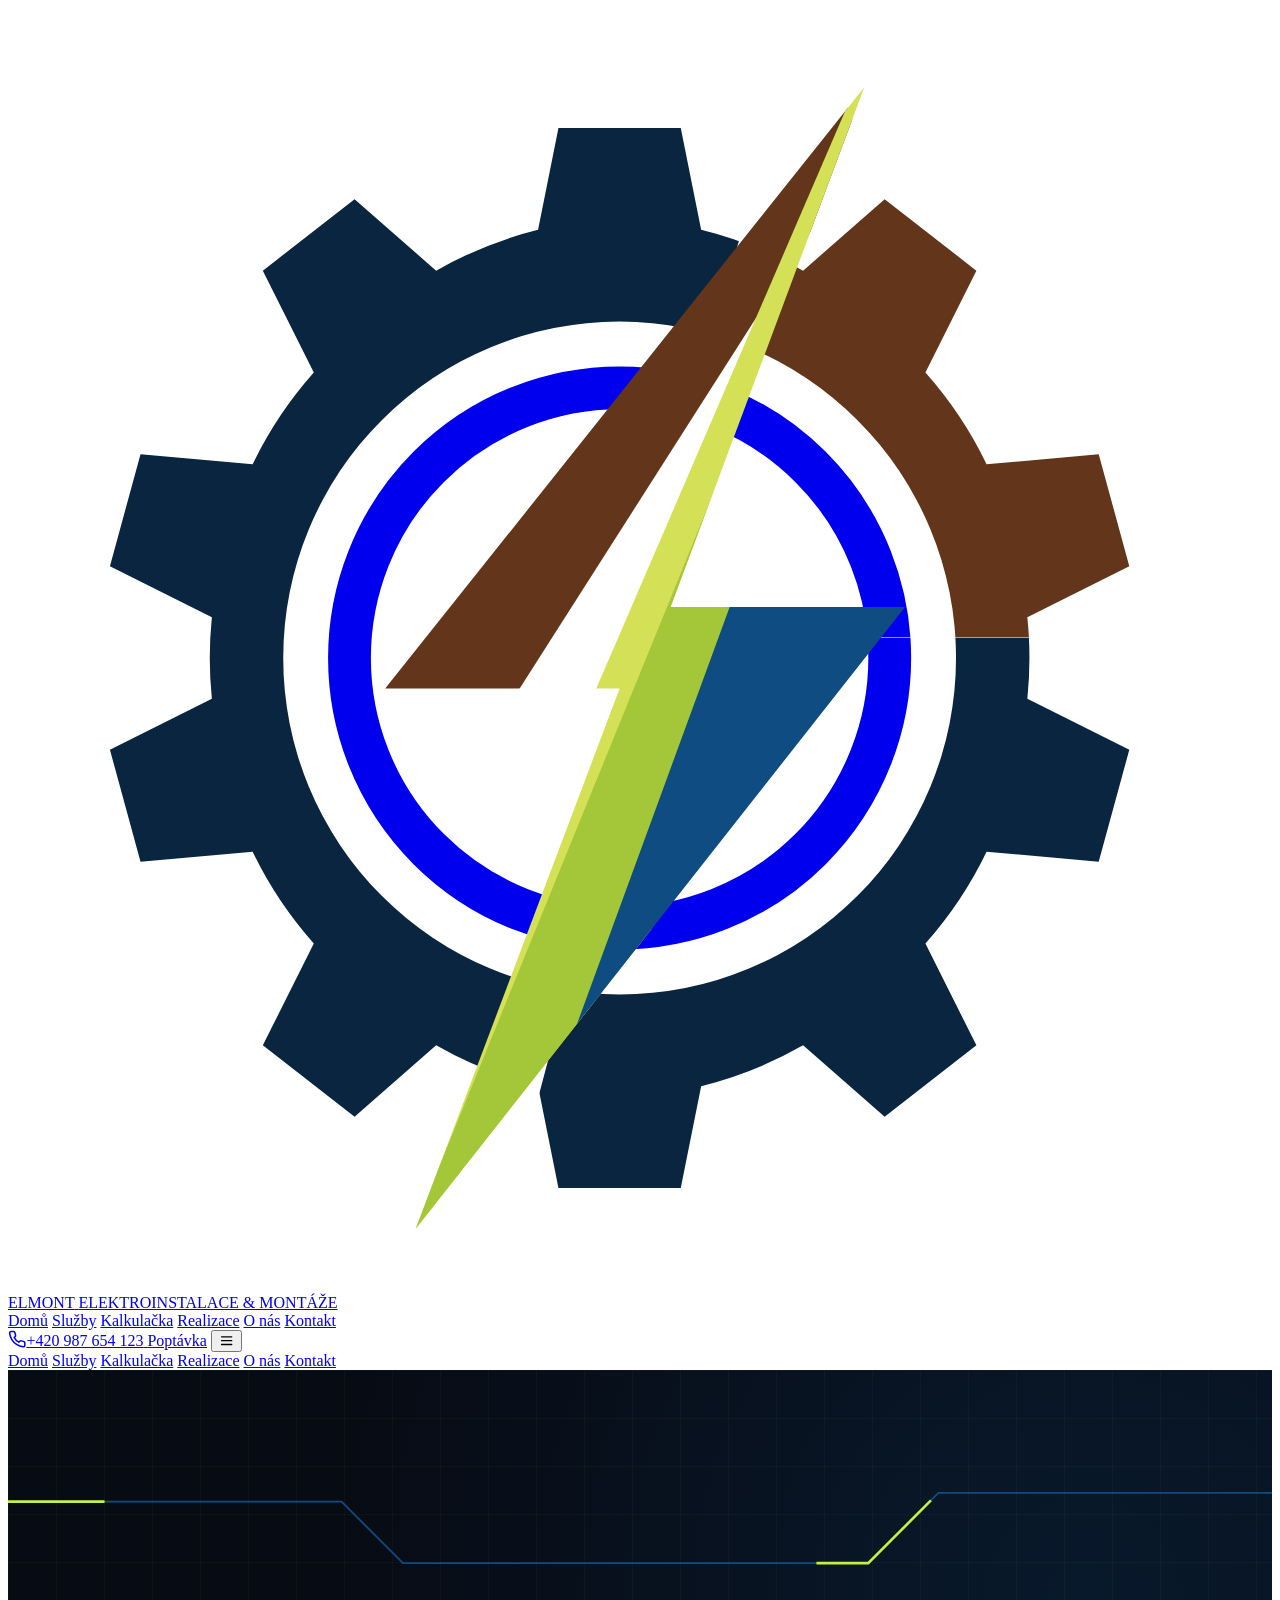
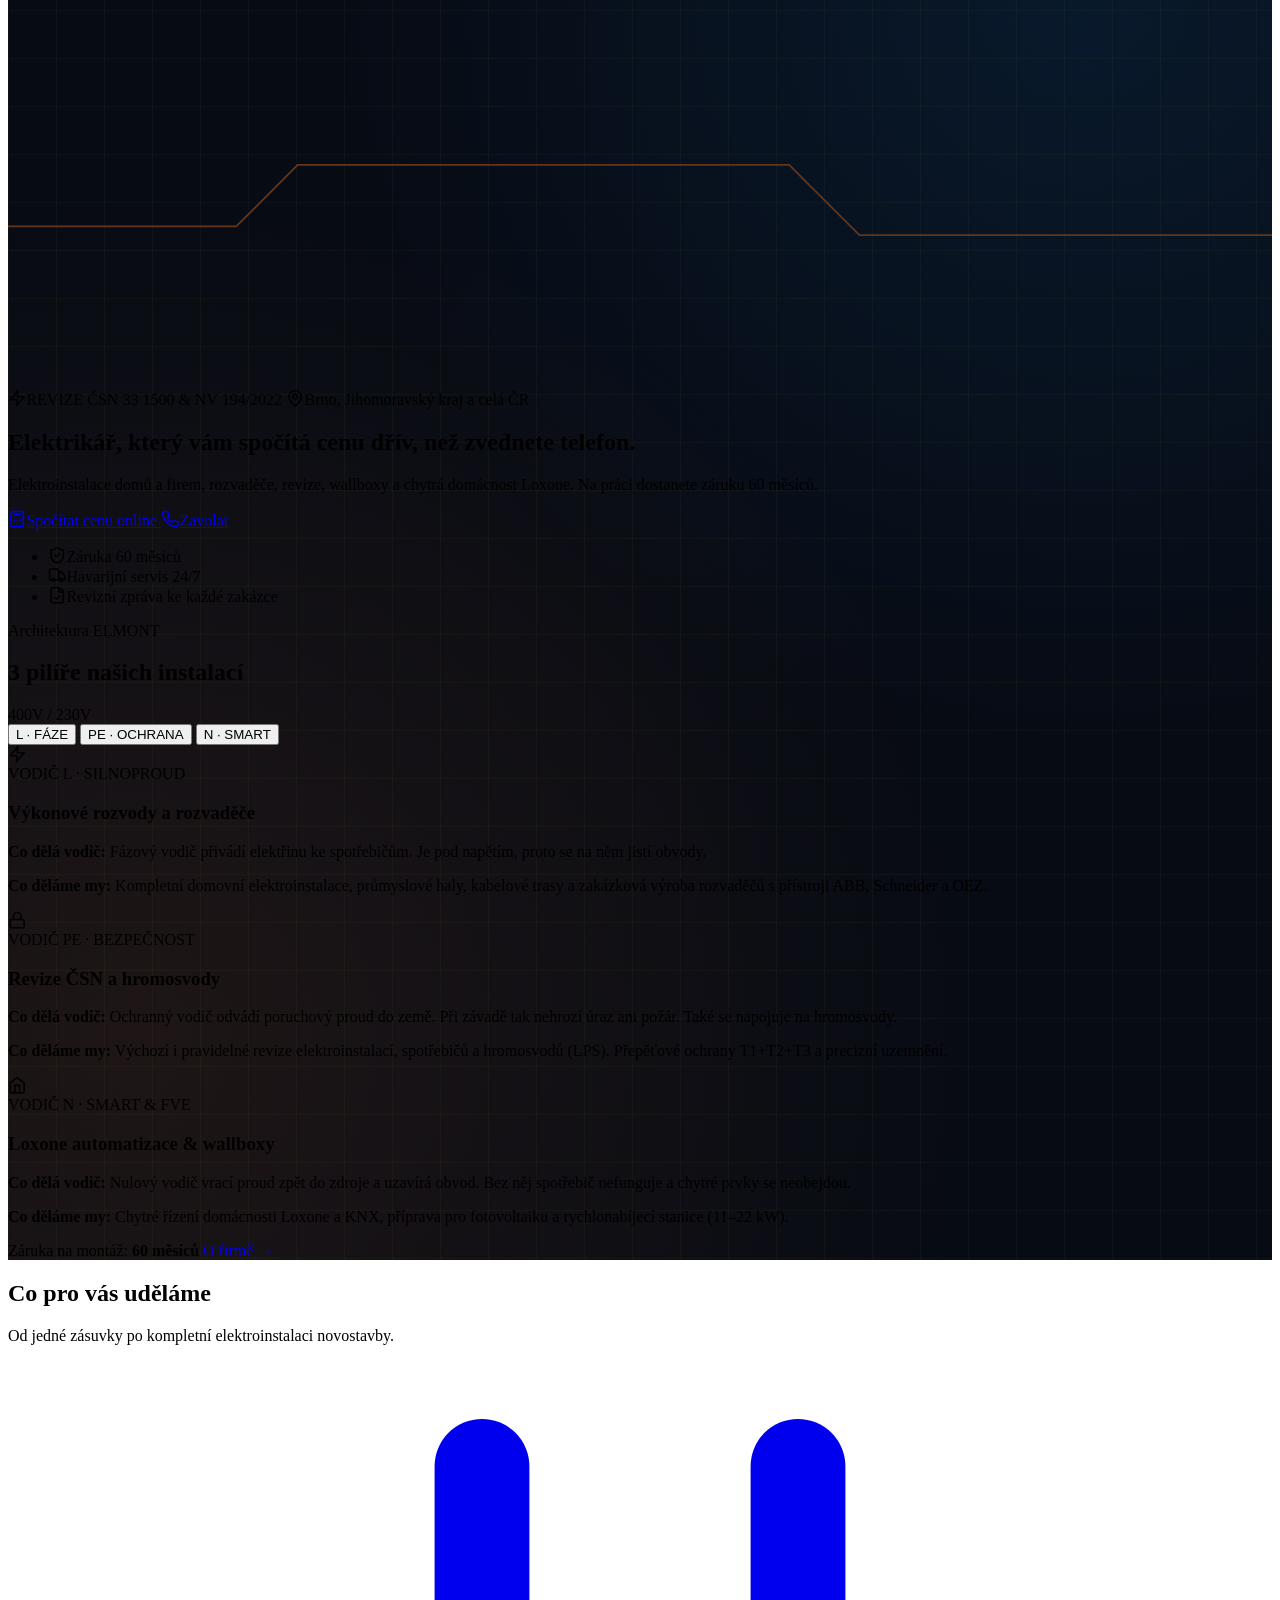
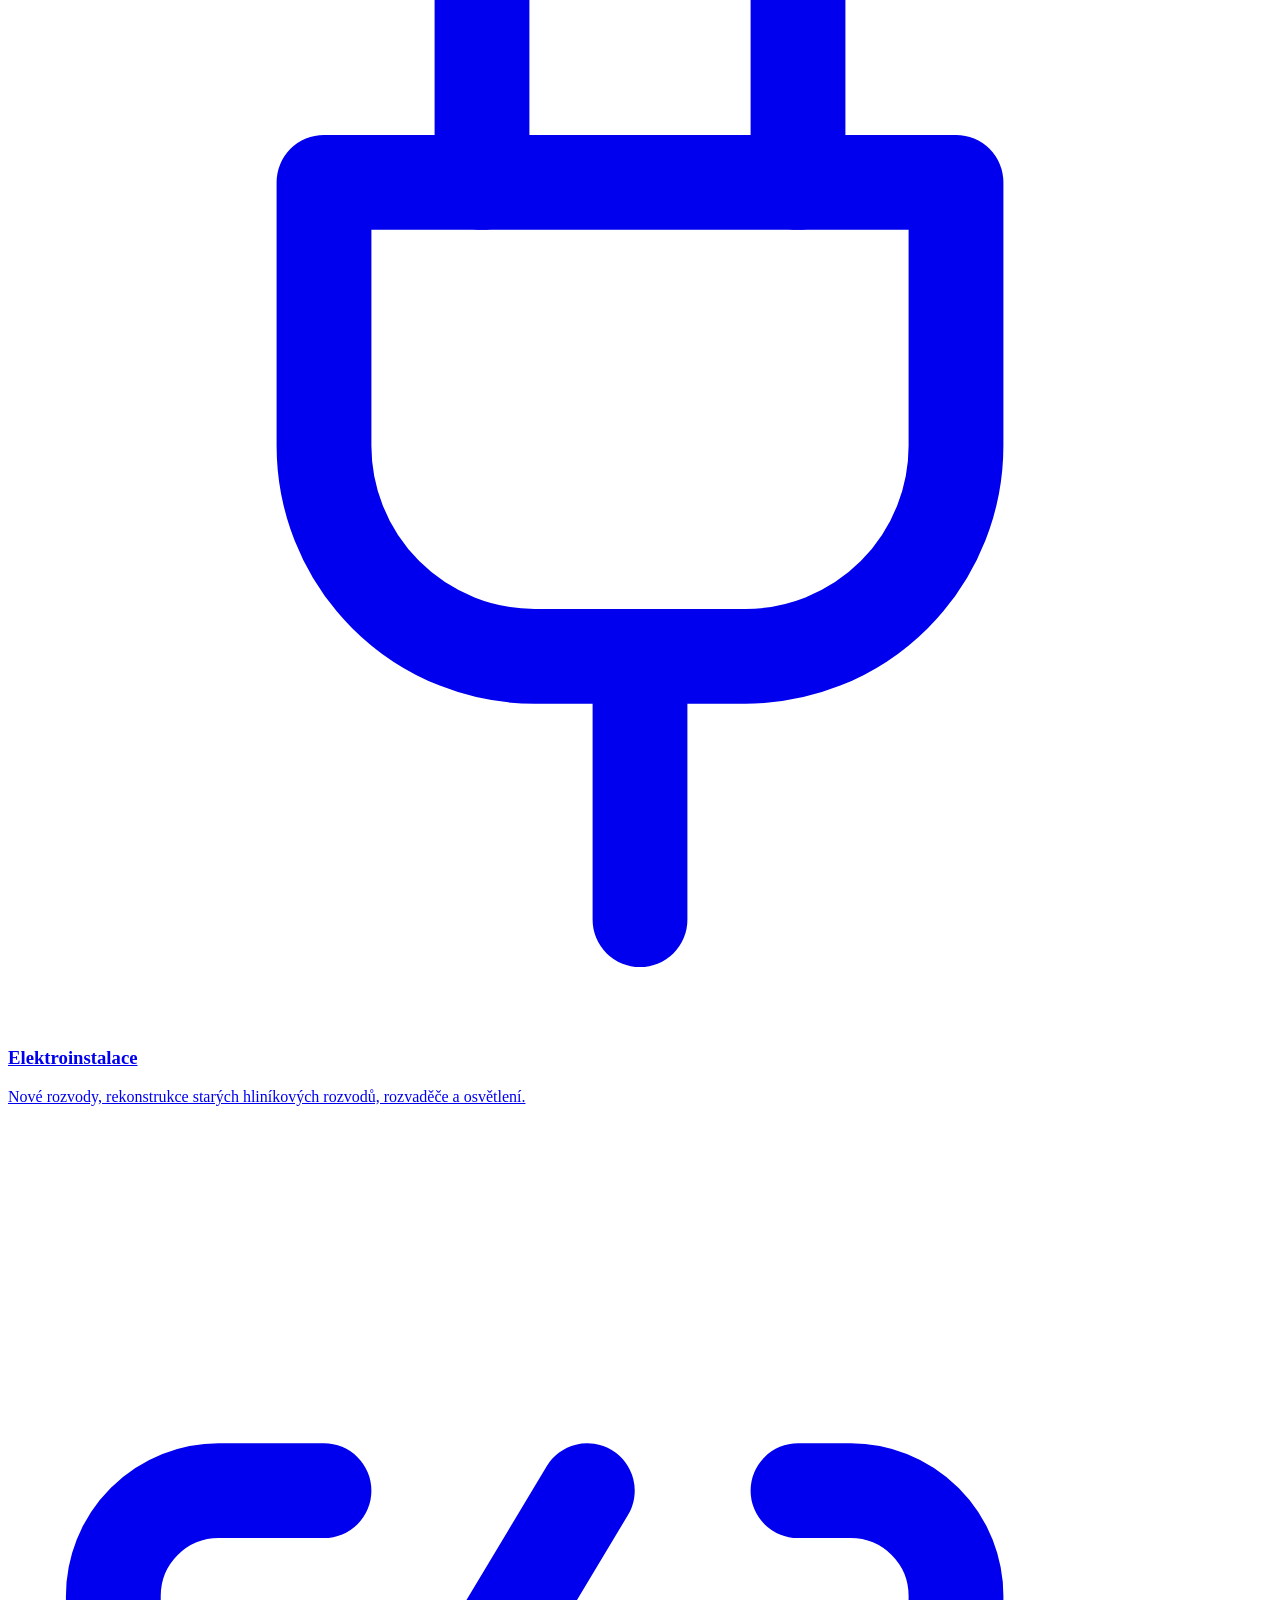
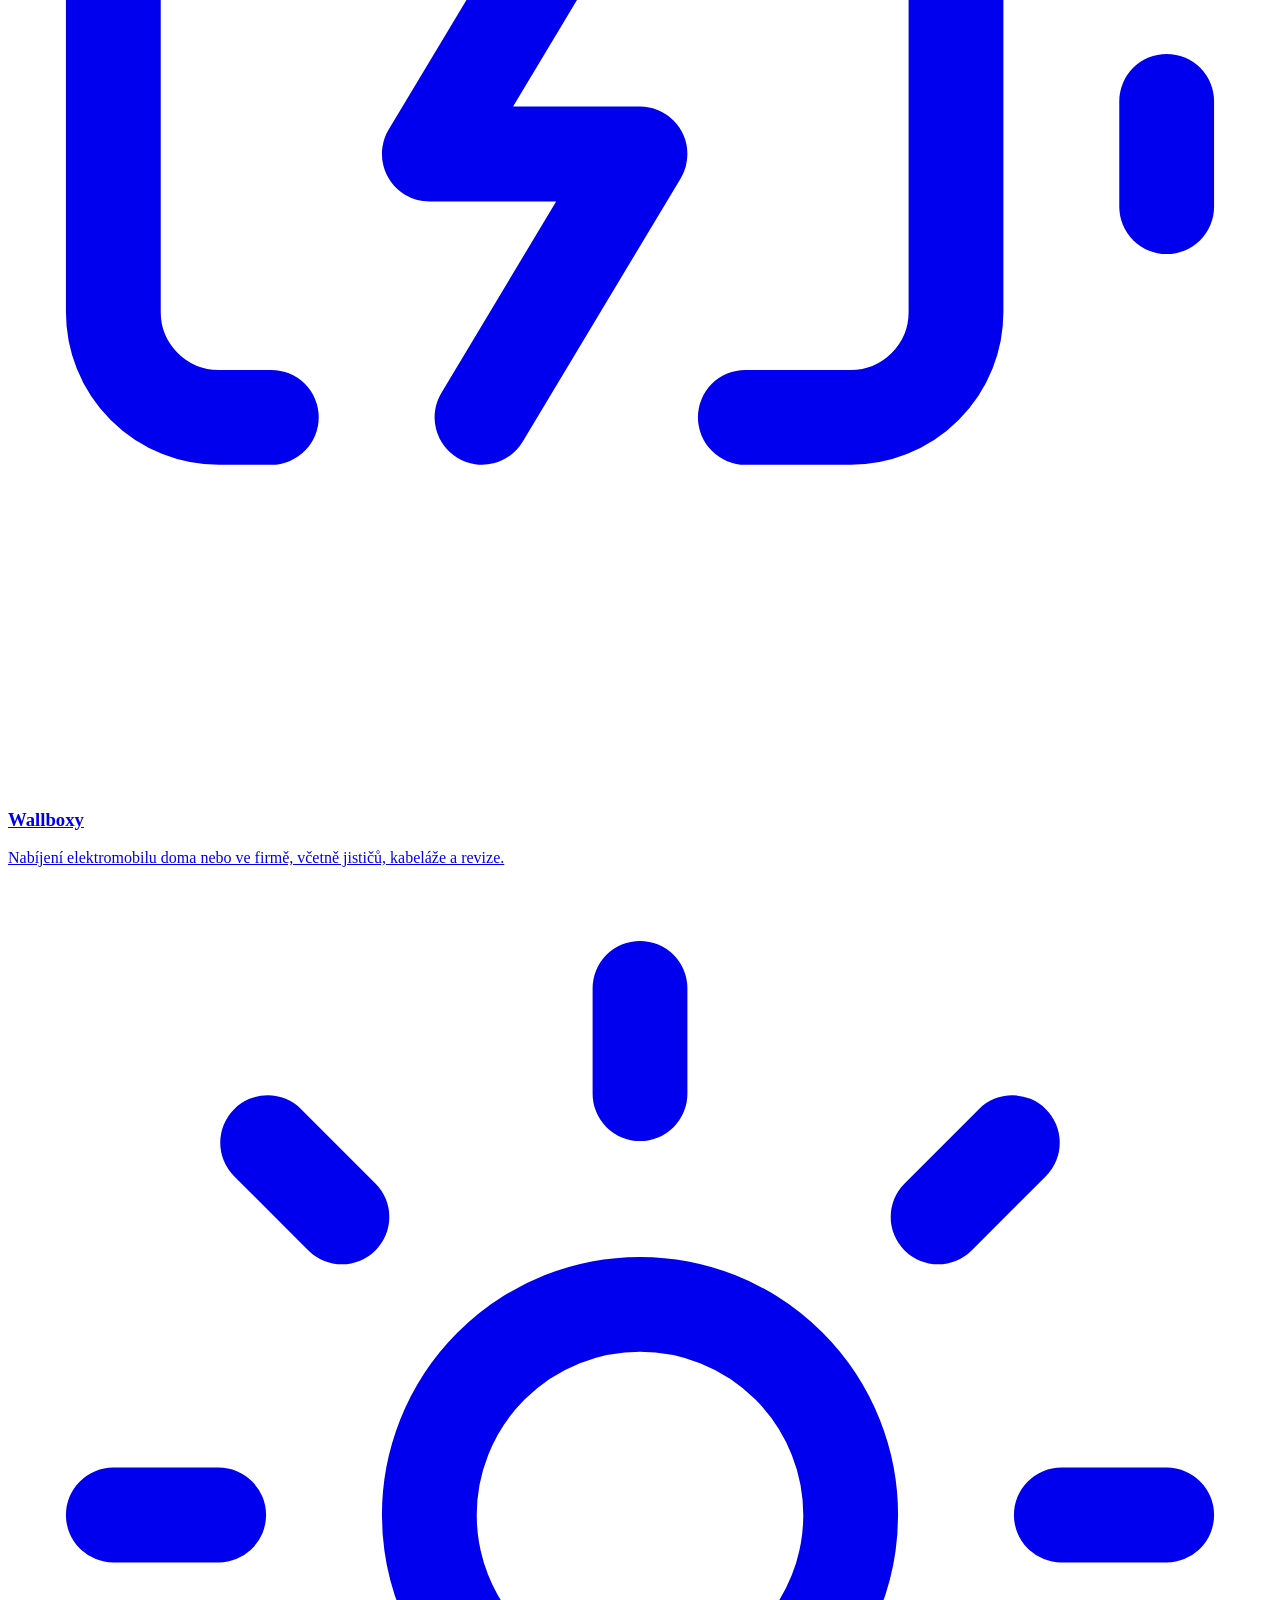
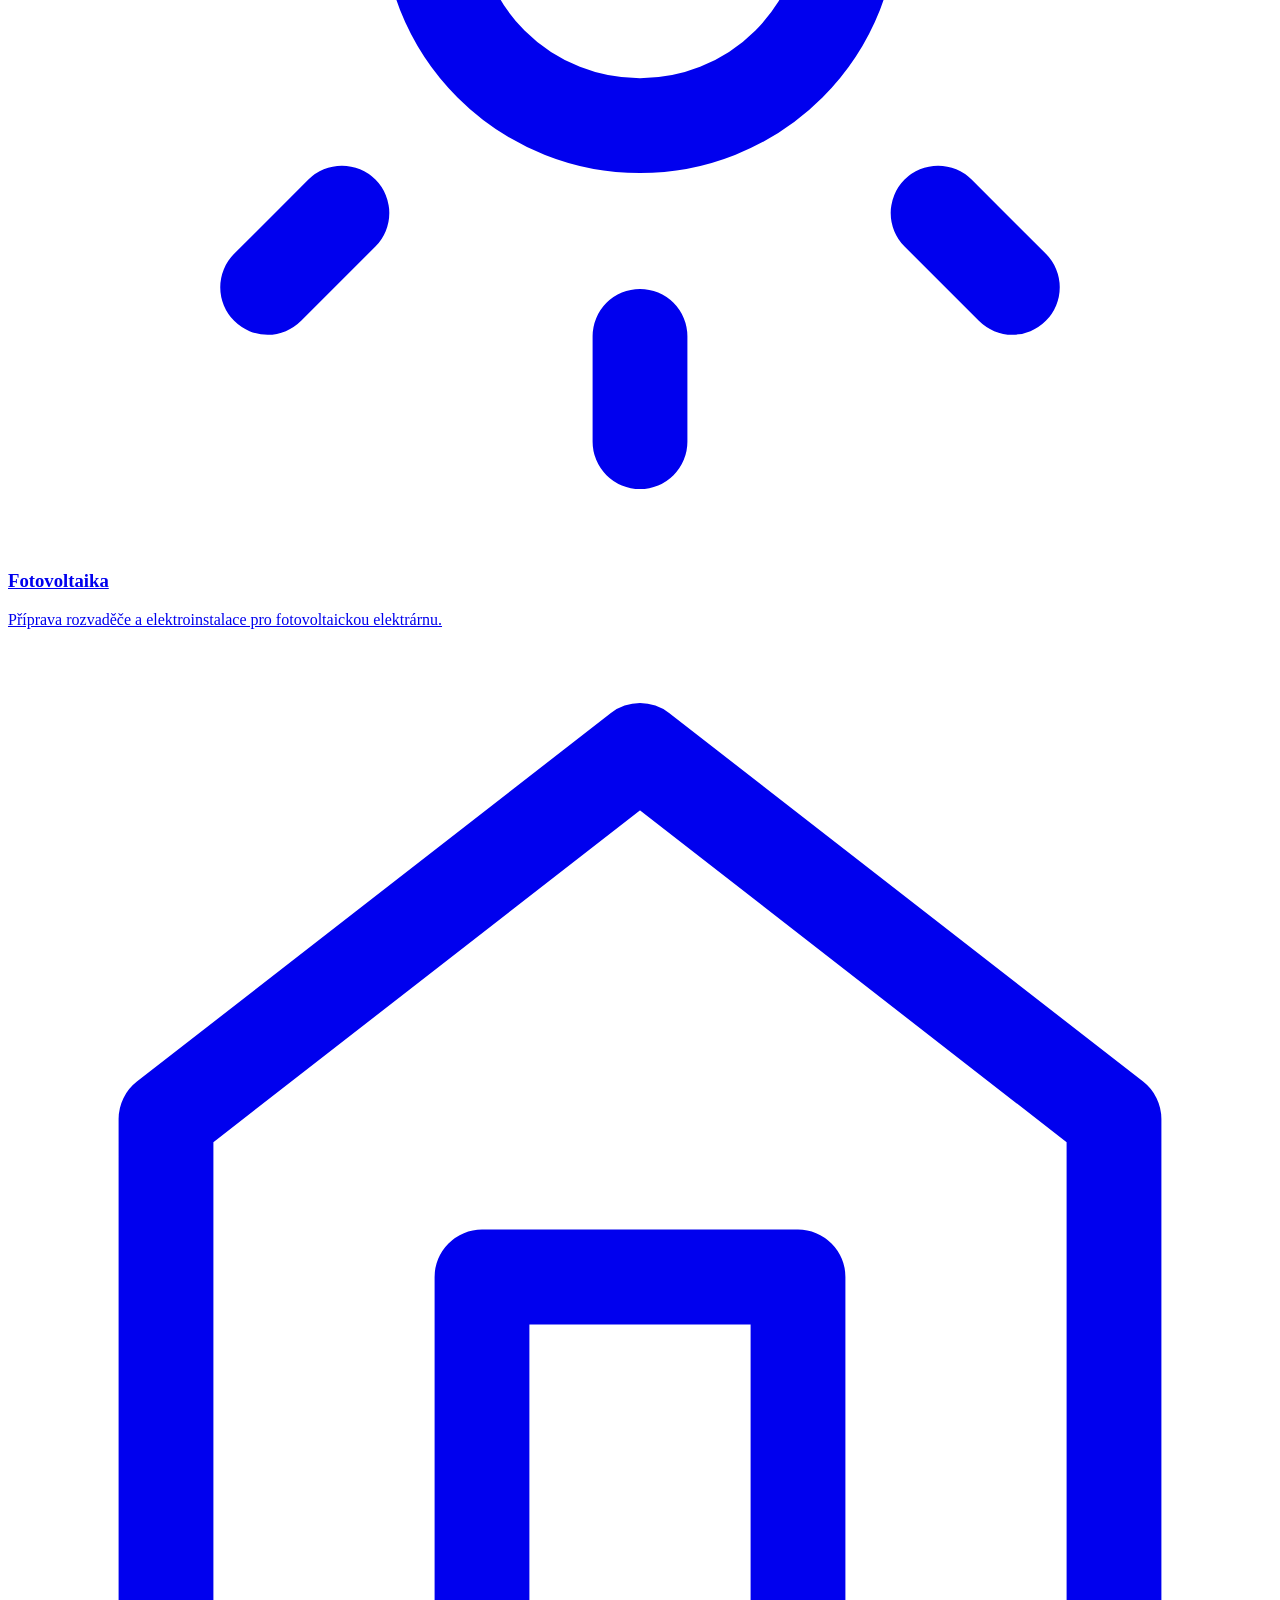
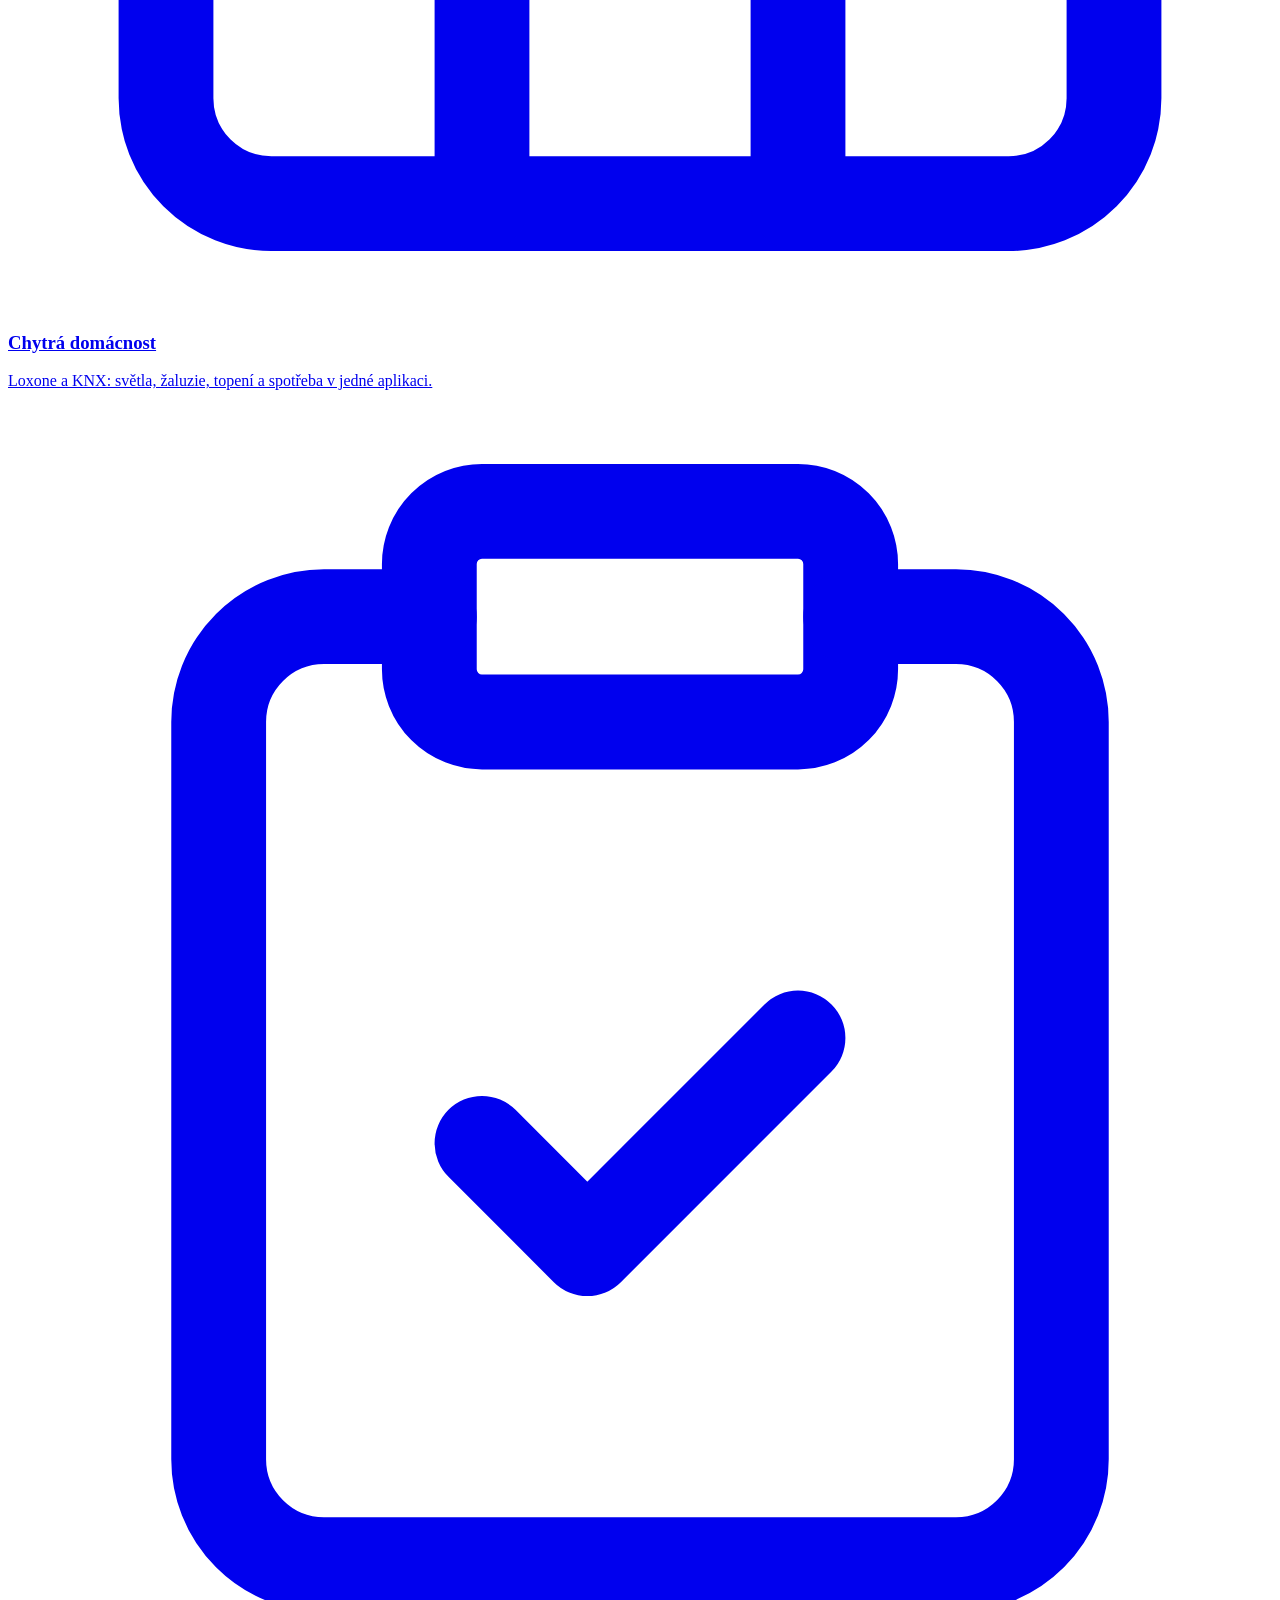
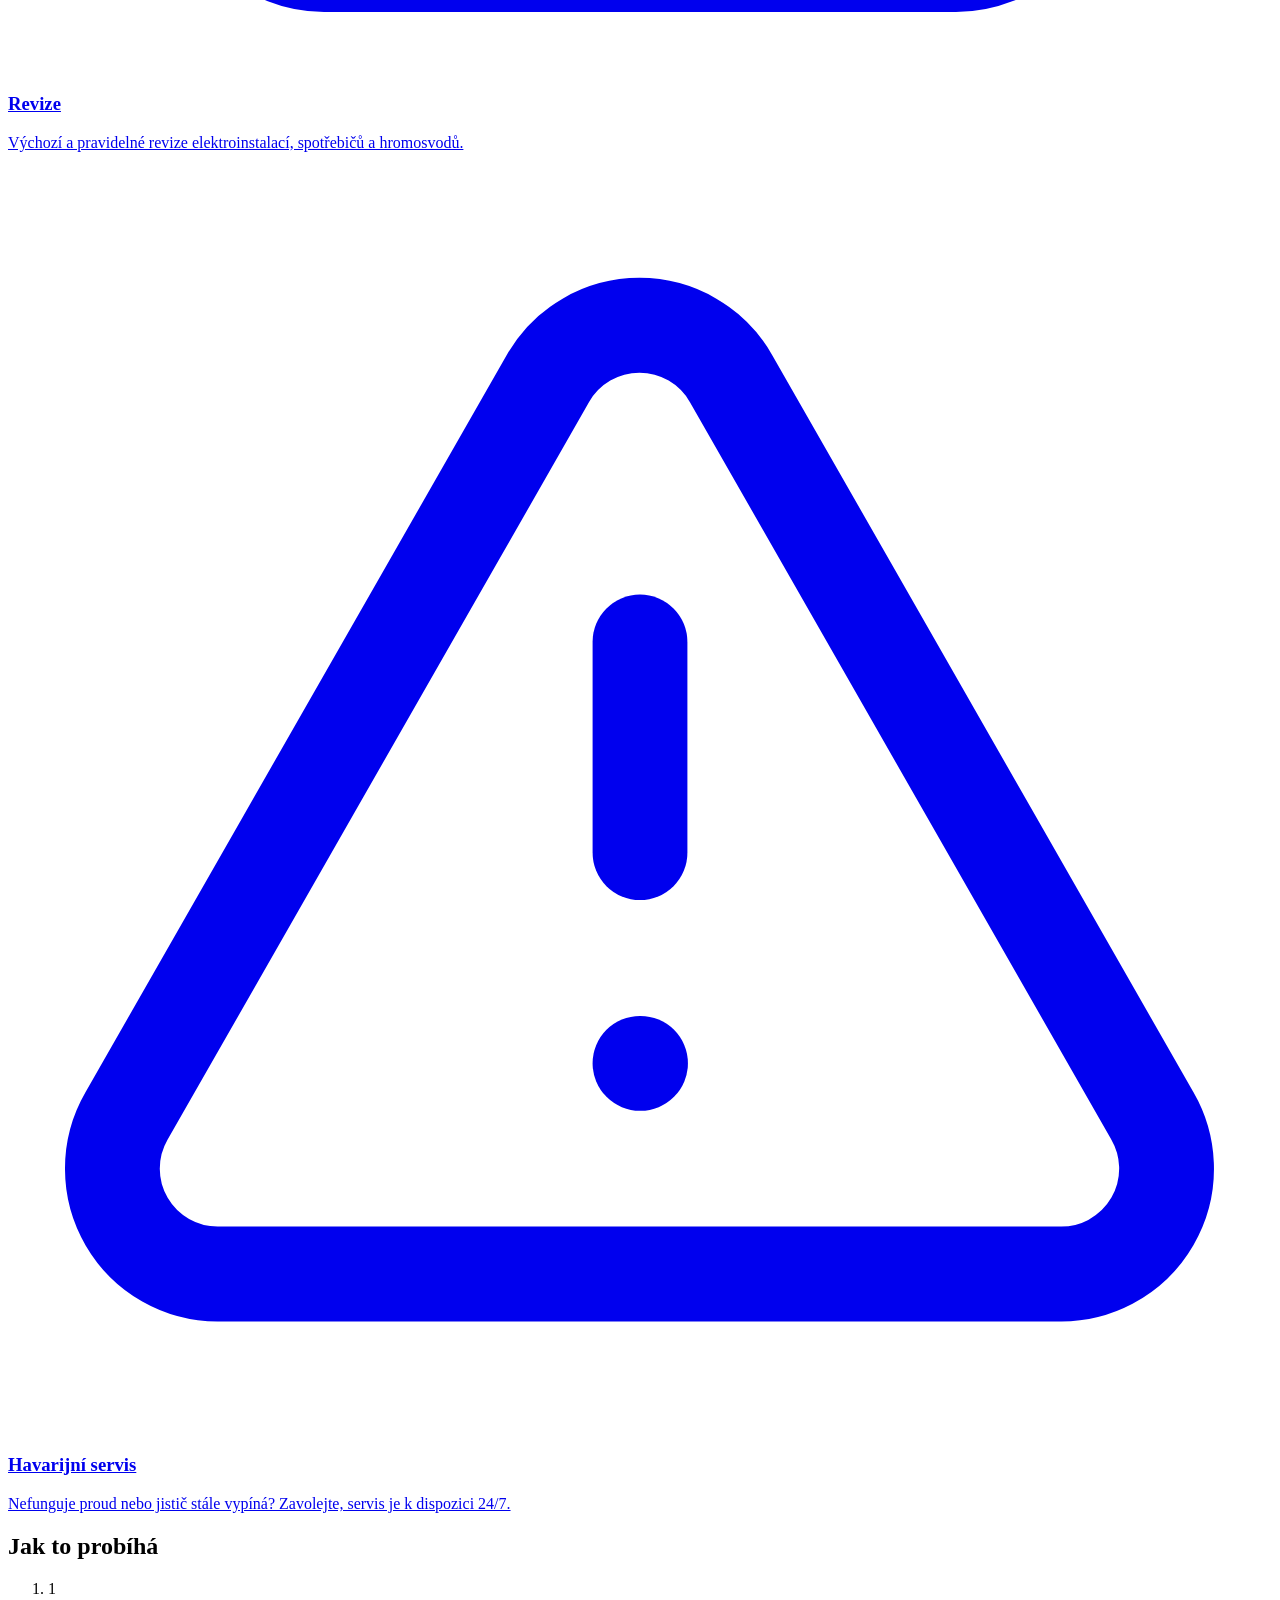
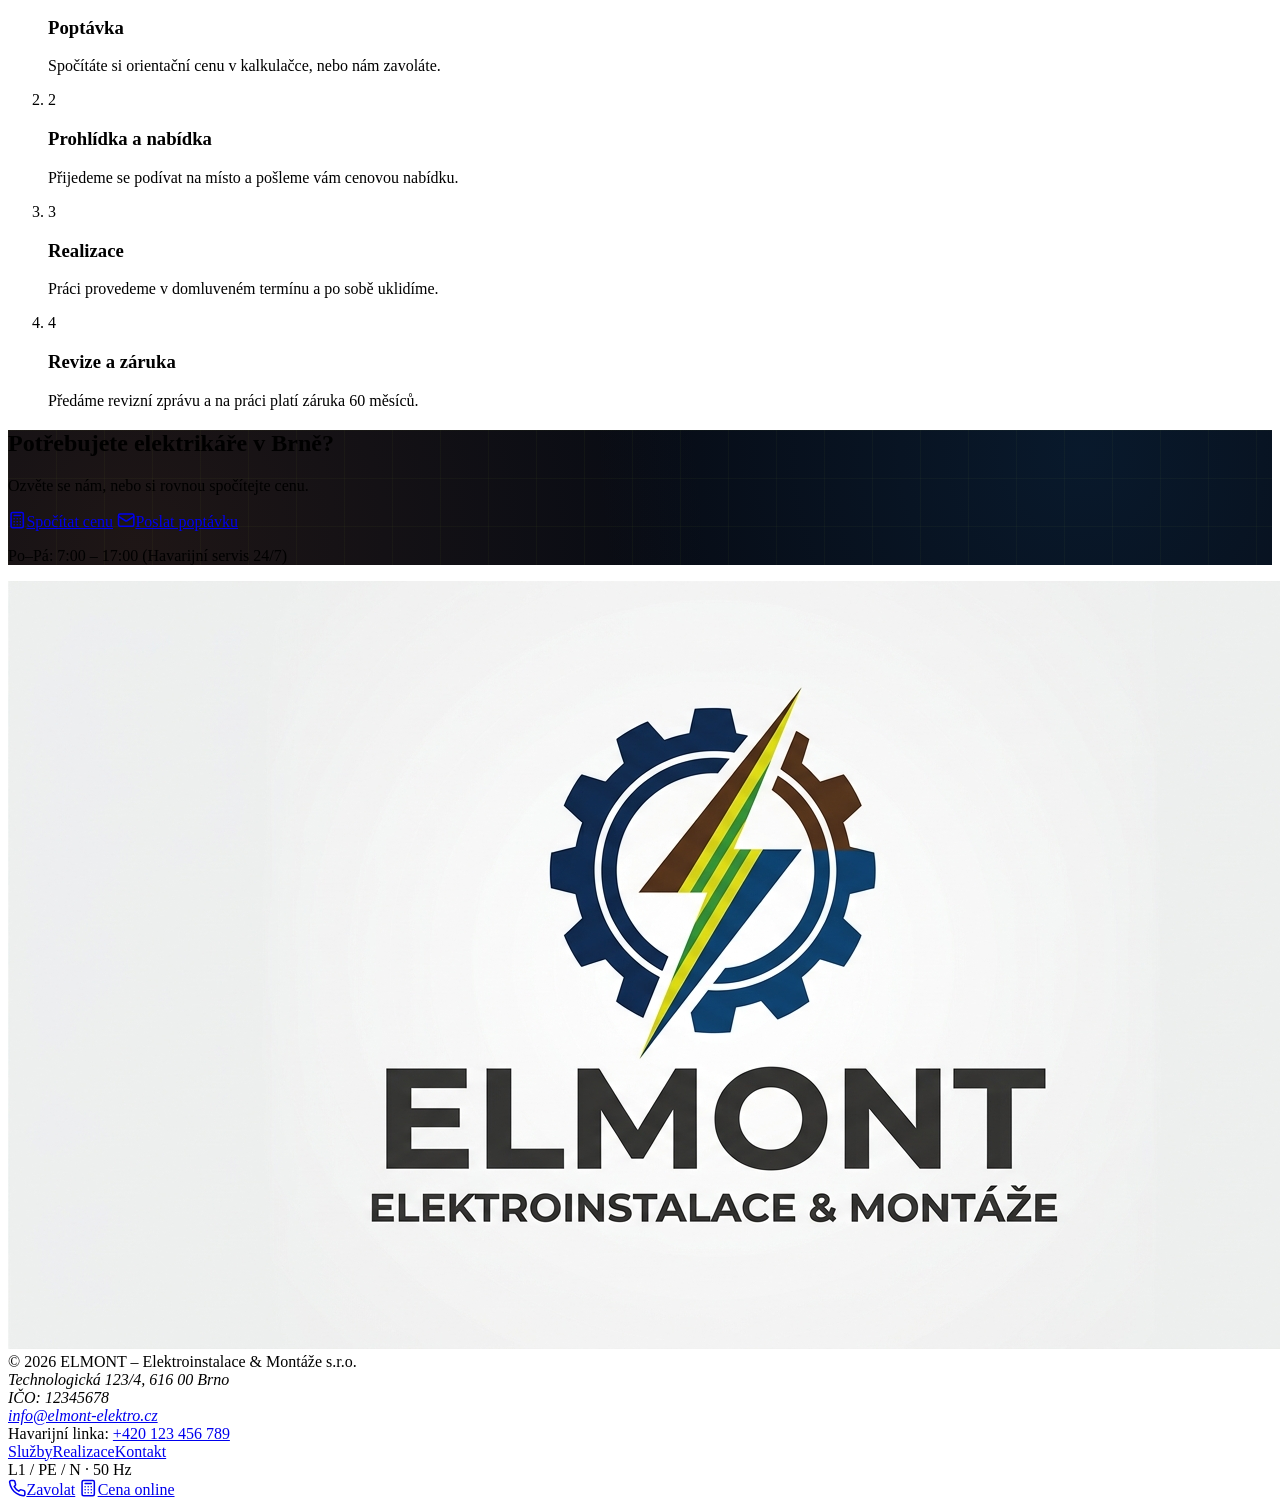
==== commit 4b3c4cff: "Update description of protective conductor in index.html" ====
--- a/index.html
+++ b/index.html
@@ -148,7 +148,7 @@
                             <a href="kalkulacka.html" class="inline-flex items-center justify-center gap-3 bg-elmont-volt text-elmont-base font-heading font-extrabold px-8 py-4 rounded-2xl shadow-neon text-base">
                                 <svg class="inline-block flex-shrink-0" style="width:1.15em;height:1.15em;vertical-align:-0.15em" viewBox="0 0 24 24" fill="none" stroke="currentColor" stroke-width="2" stroke-linecap="round" stroke-linejoin="round" aria-hidden="true"><rect width="16" height="20" x="4" y="2" rx="2"/><path d="M8 6h8"/><path d="M8 10h.01M12 10h.01M16 10h.01M8 14h.01M12 14h.01M16 14h.01M8 18h.01M12 18h.01M16 18h.01"/></svg><span>Spočítat cenu online</span>
                             </a>
-                            <a href="tel:+420777123456" data-tel class="inline-flex items-center justify-center gap-3 bg-elmont-surface text-white border border-slate-700 font-heading font-bold px-8 py-4 rounded-2xl text-base">
+                            <a href="tel:+420123456789" data-tel class="inline-flex items-center justify-center gap-3 bg-elmont-surface text-white border border-slate-700 font-heading font-bold px-8 py-4 rounded-2xl text-base">
                                 <svg class="text-elmont-volt inline-block flex-shrink-0" style="width:1.15em;height:1.15em;vertical-align:-0.15em" viewBox="0 0 24 24" fill="none" stroke="currentColor" stroke-width="2" stroke-linecap="round" stroke-linejoin="round" aria-hidden="true"><path d="M22 16.92v3a2 2 0 0 1-2.18 2 19.79 19.79 0 0 1-8.63-3.07 19.5 19.5 0 0 1-6-6 19.79 19.79 0 0 1-3.07-8.67A2 2 0 0 1 4.11 2h3a2 2 0 0 1 2 1.72c.127.96.361 1.903.7 2.81a2 2 0 0 1-.45 2.11L8.09 9.91a16 16 0 0 0 6 6l1.27-1.27a2 2 0 0 1 2.11-.45c.907.339 1.85.573 2.81.7A2 2 0 0 1 22 16.92z"/></svg><span>Zavolat</span>
                             </a>
                         </div>
@@ -206,7 +206,7 @@
                                             <h3 class="font-heading font-bold text-base text-white">Revize ČSN a hromosvody</h3>
                                         </div>
                                     </div>
-                                    <p class="text-sm text-slate-300 leading-relaxed"><strong class="text-white">Co dělá vodič:</strong> Ochranný vodič odvádí poruchový proud do země. Při závadě tak nehrozí úraz ani požár.</p>
+                                    <p class="text-sm text-slate-300 leading-relaxed"><strong class="text-white">Co dělá vodič:</strong> Ochranný vodič odvádí poruchový proud do země. Při závadě tak nehrozí úraz ani požár. Také se napojuje na hromosvody.</p>
                                     <p class="text-sm text-slate-300 leading-relaxed mt-2"><strong class="text-white">Co děláme my:</strong> Výchozí i pravidelné revize elektroinstalací, spotřebičů a hromosvodů (LPS). Přepěťové ochrany T1+T2+T3 a precizní uzemnění.</p>
                                 </div>
                             </div>
@@ -330,7 +330,7 @@
                 <div><a href="mailto:info@elmont-elektro.cz" data-mail class="text-elmont-volt hover:underline"><span data-email>info@elmont-elektro.cz</span></a></div>
             </address>
             <div class="text-sm space-y-1">
-                <div>Havarijní linka: <a href="tel:+420777999888" data-hav class="text-elmont-volt font-bold hover:underline"><span data-havtext>+420 777 999 888</span></a></div>
+                <div>Havarijní linka: <a href="tel:+420123456789" data-hav class="text-elmont-volt font-bold hover:underline"><span data-havtext>+420 123 456 789</span></a></div>
                 <div class="flex gap-4 pt-2"><a href="sluzby.html" class="hover:text-white">Služby</a><a href="realizace.html" class="hover:text-white">Realizace</a><a href="kontakt.html" class="hover:text-white">Kontakt</a></div>
             </div>
         </div>
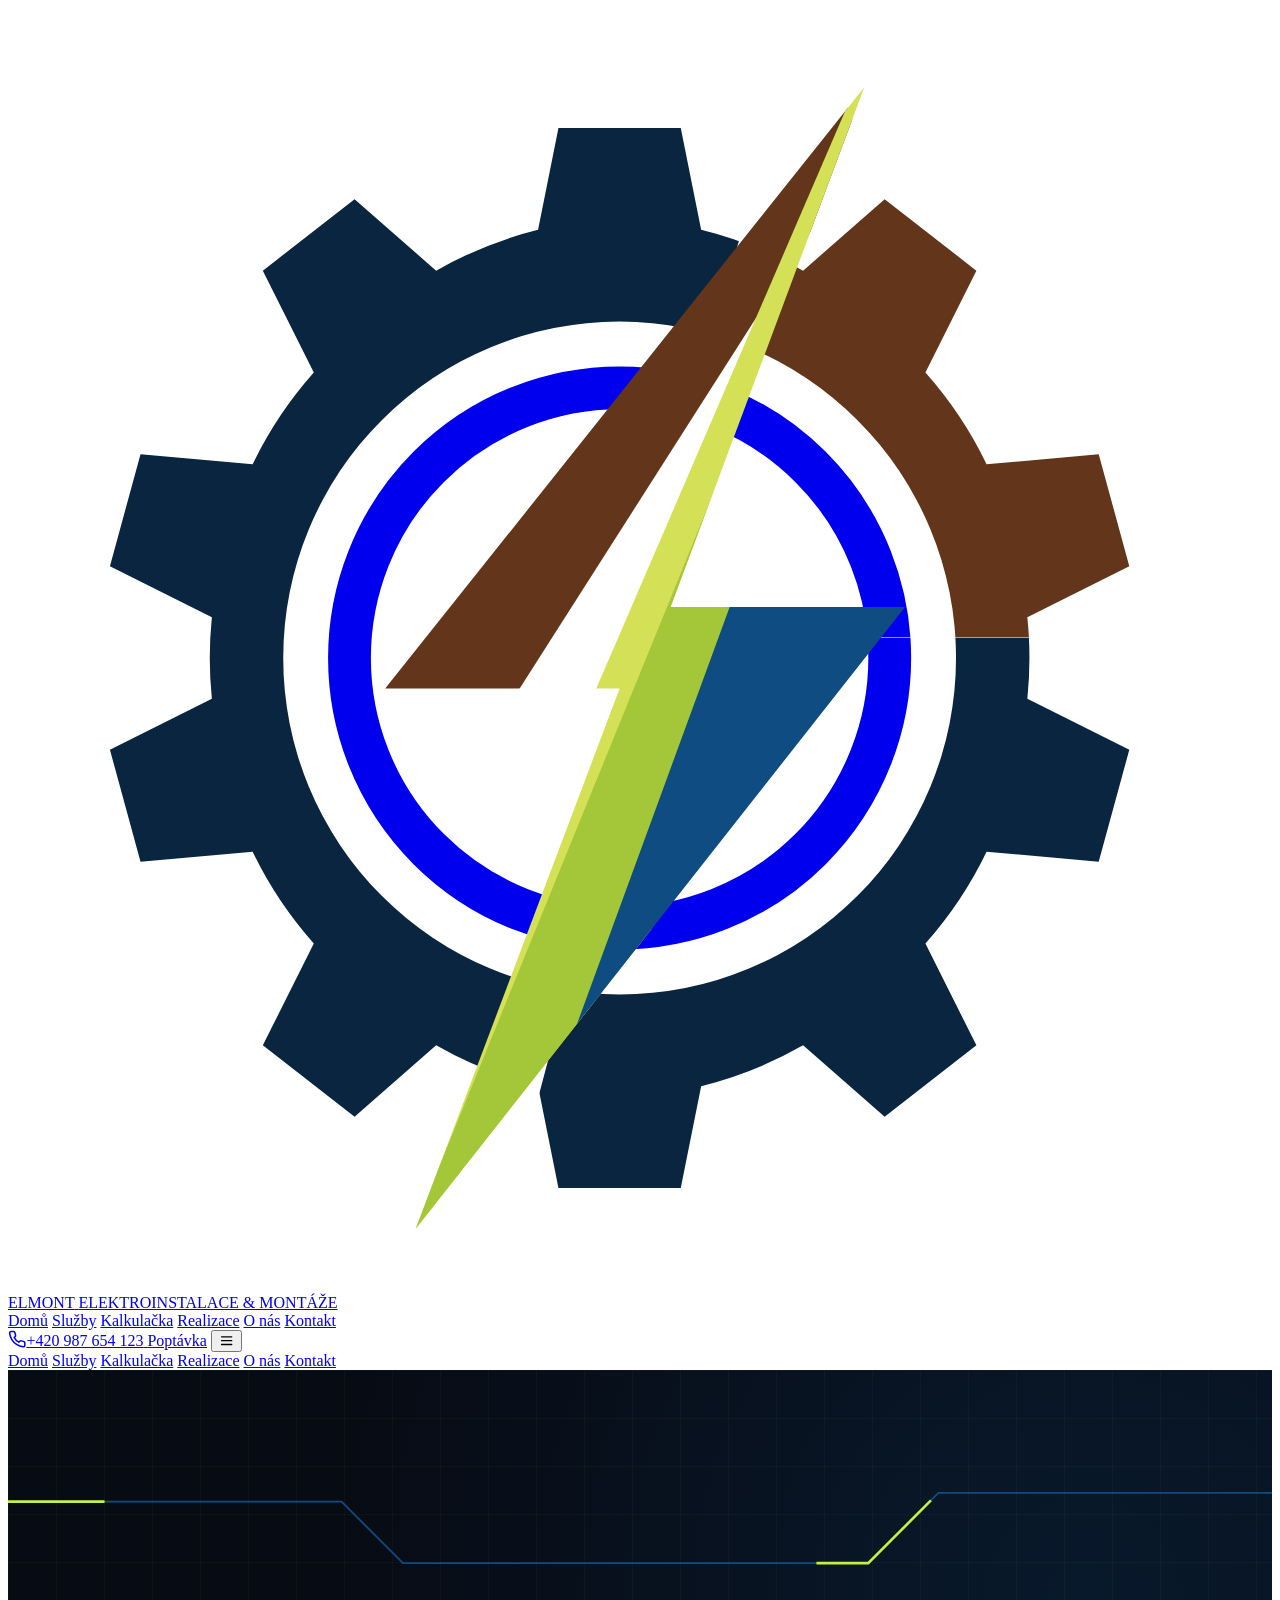
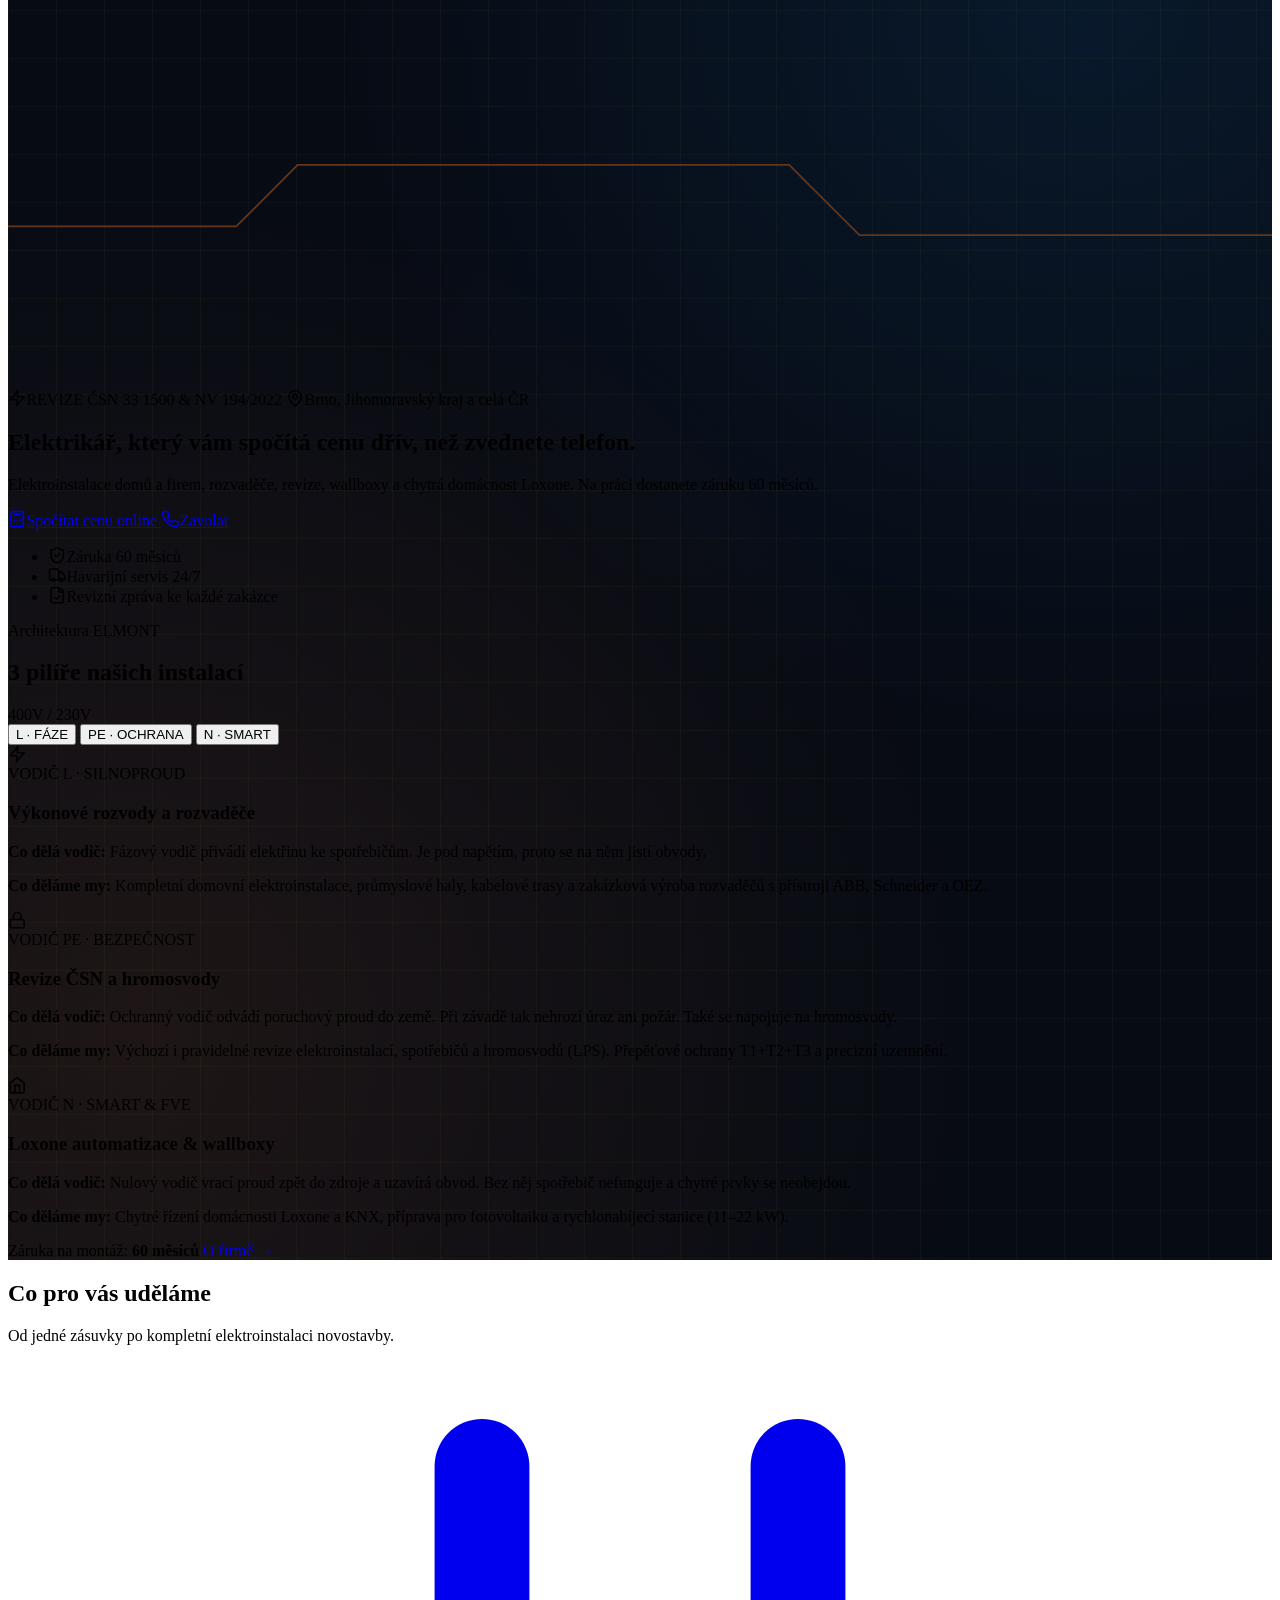
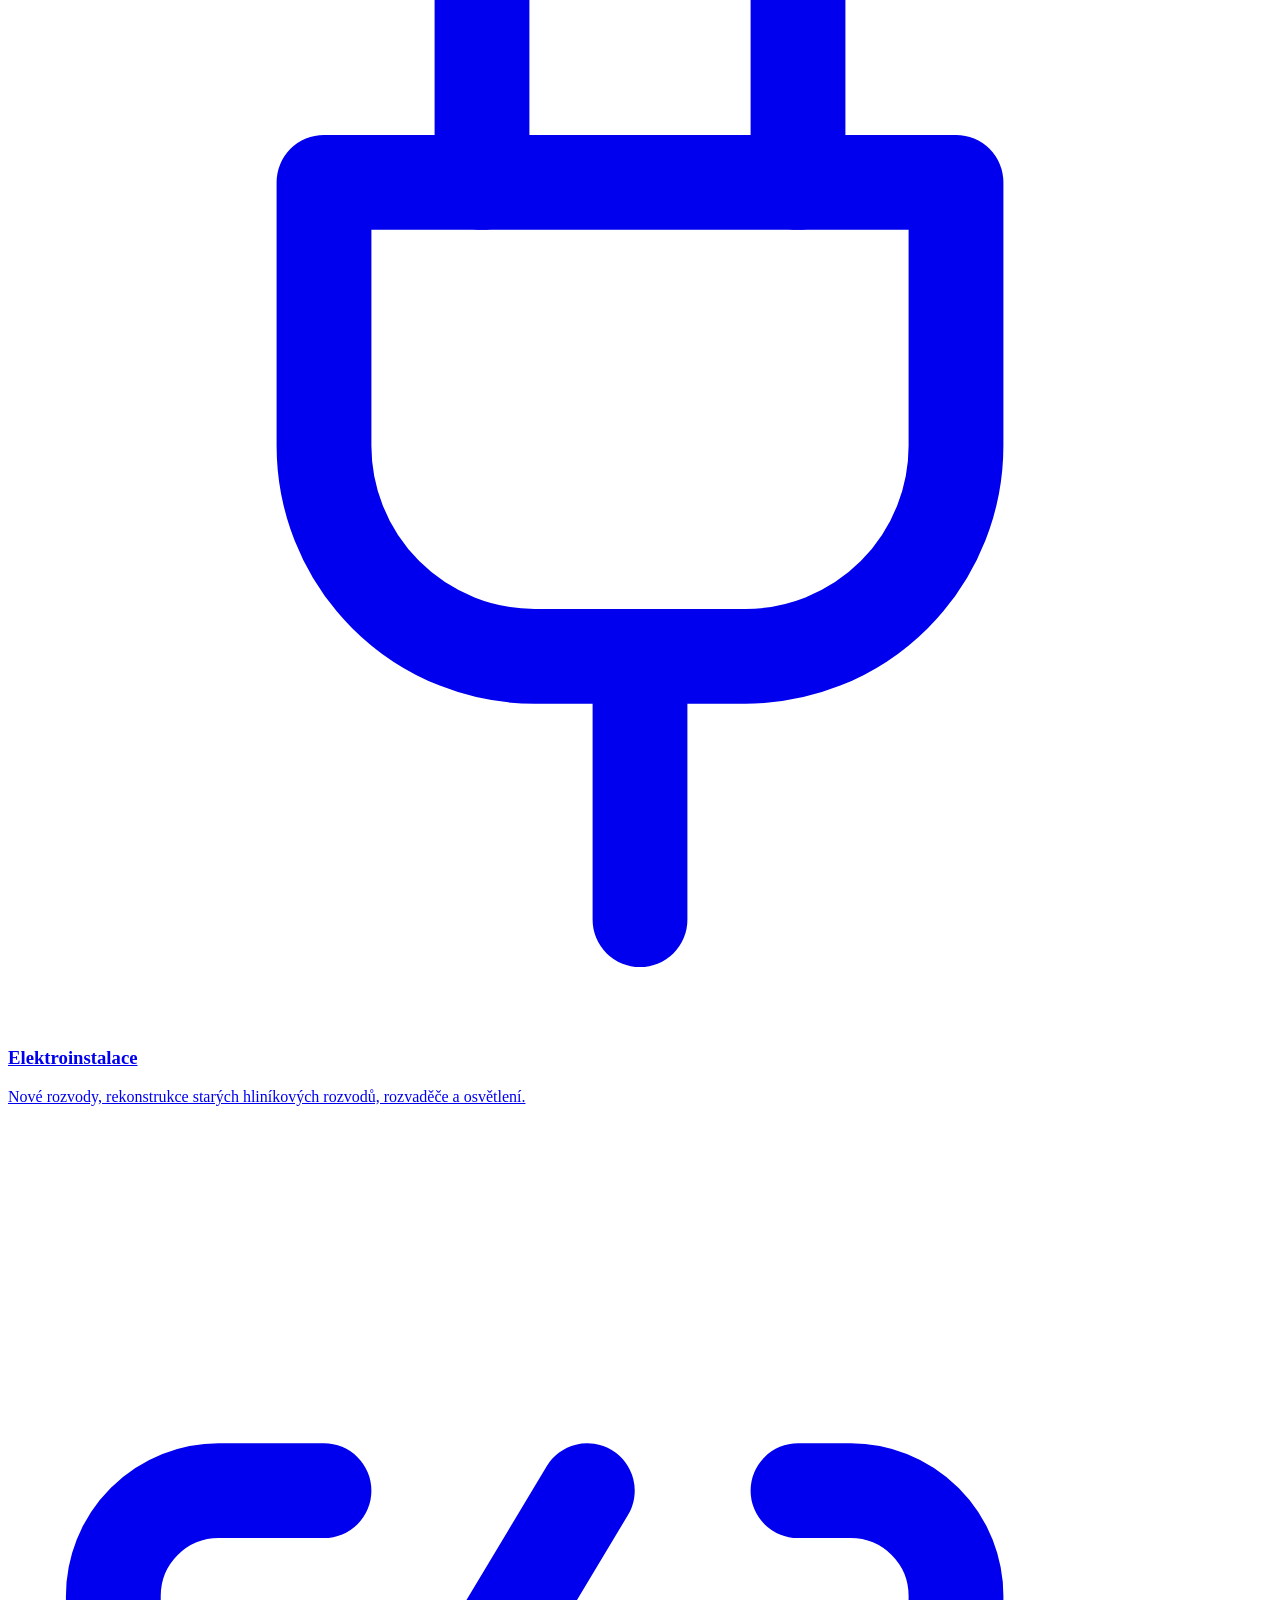
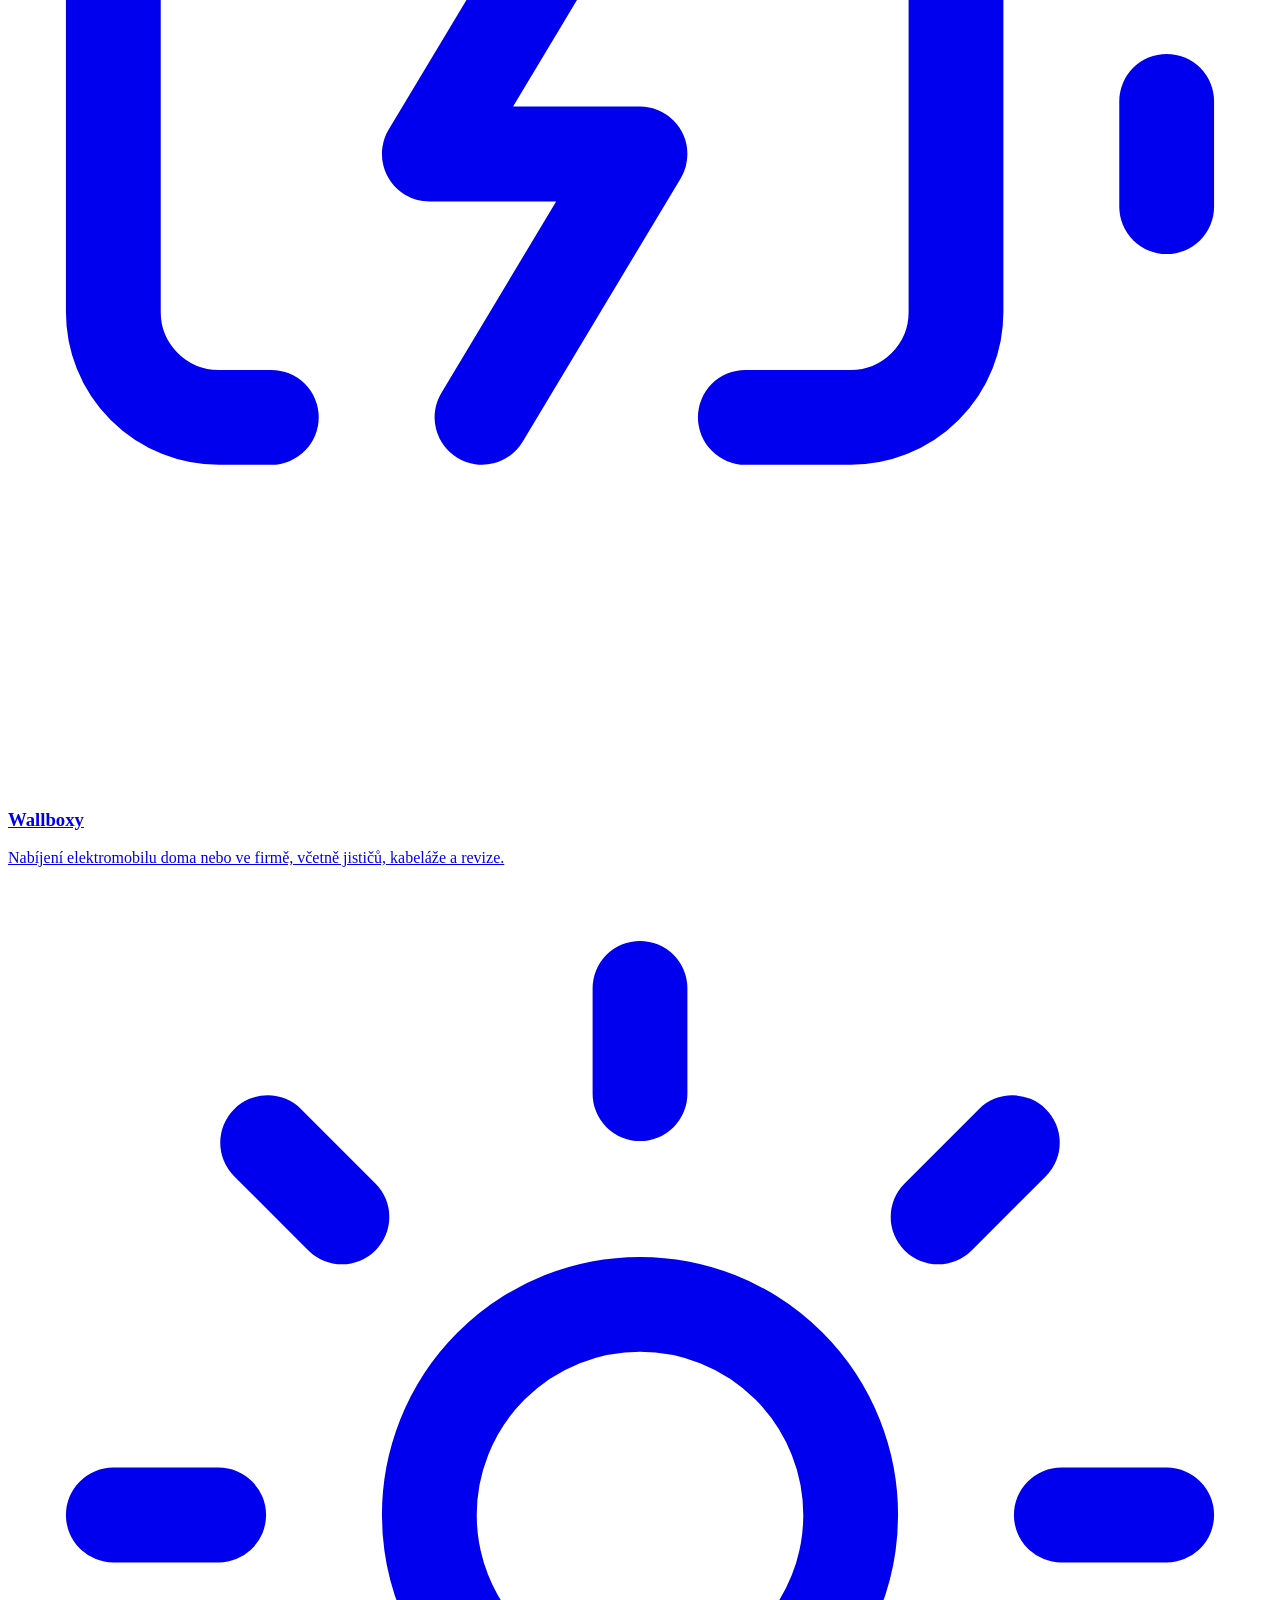
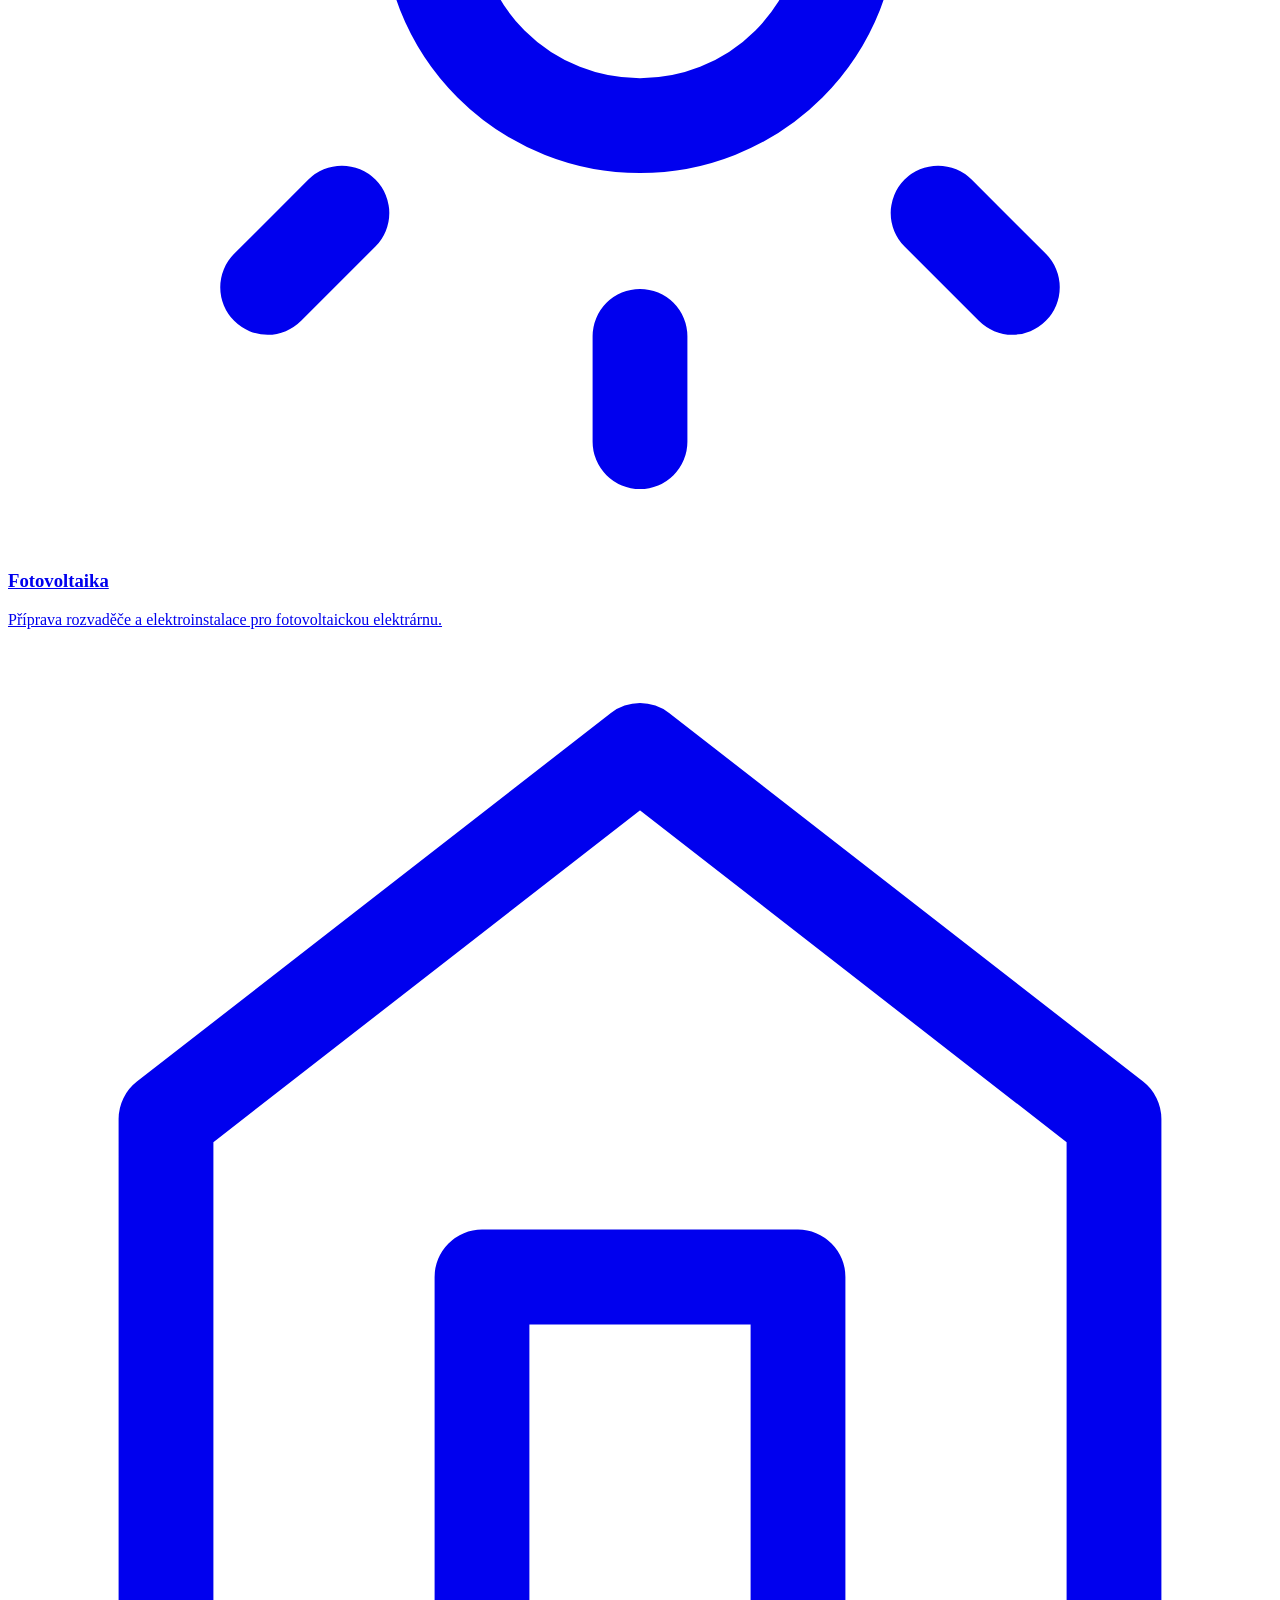
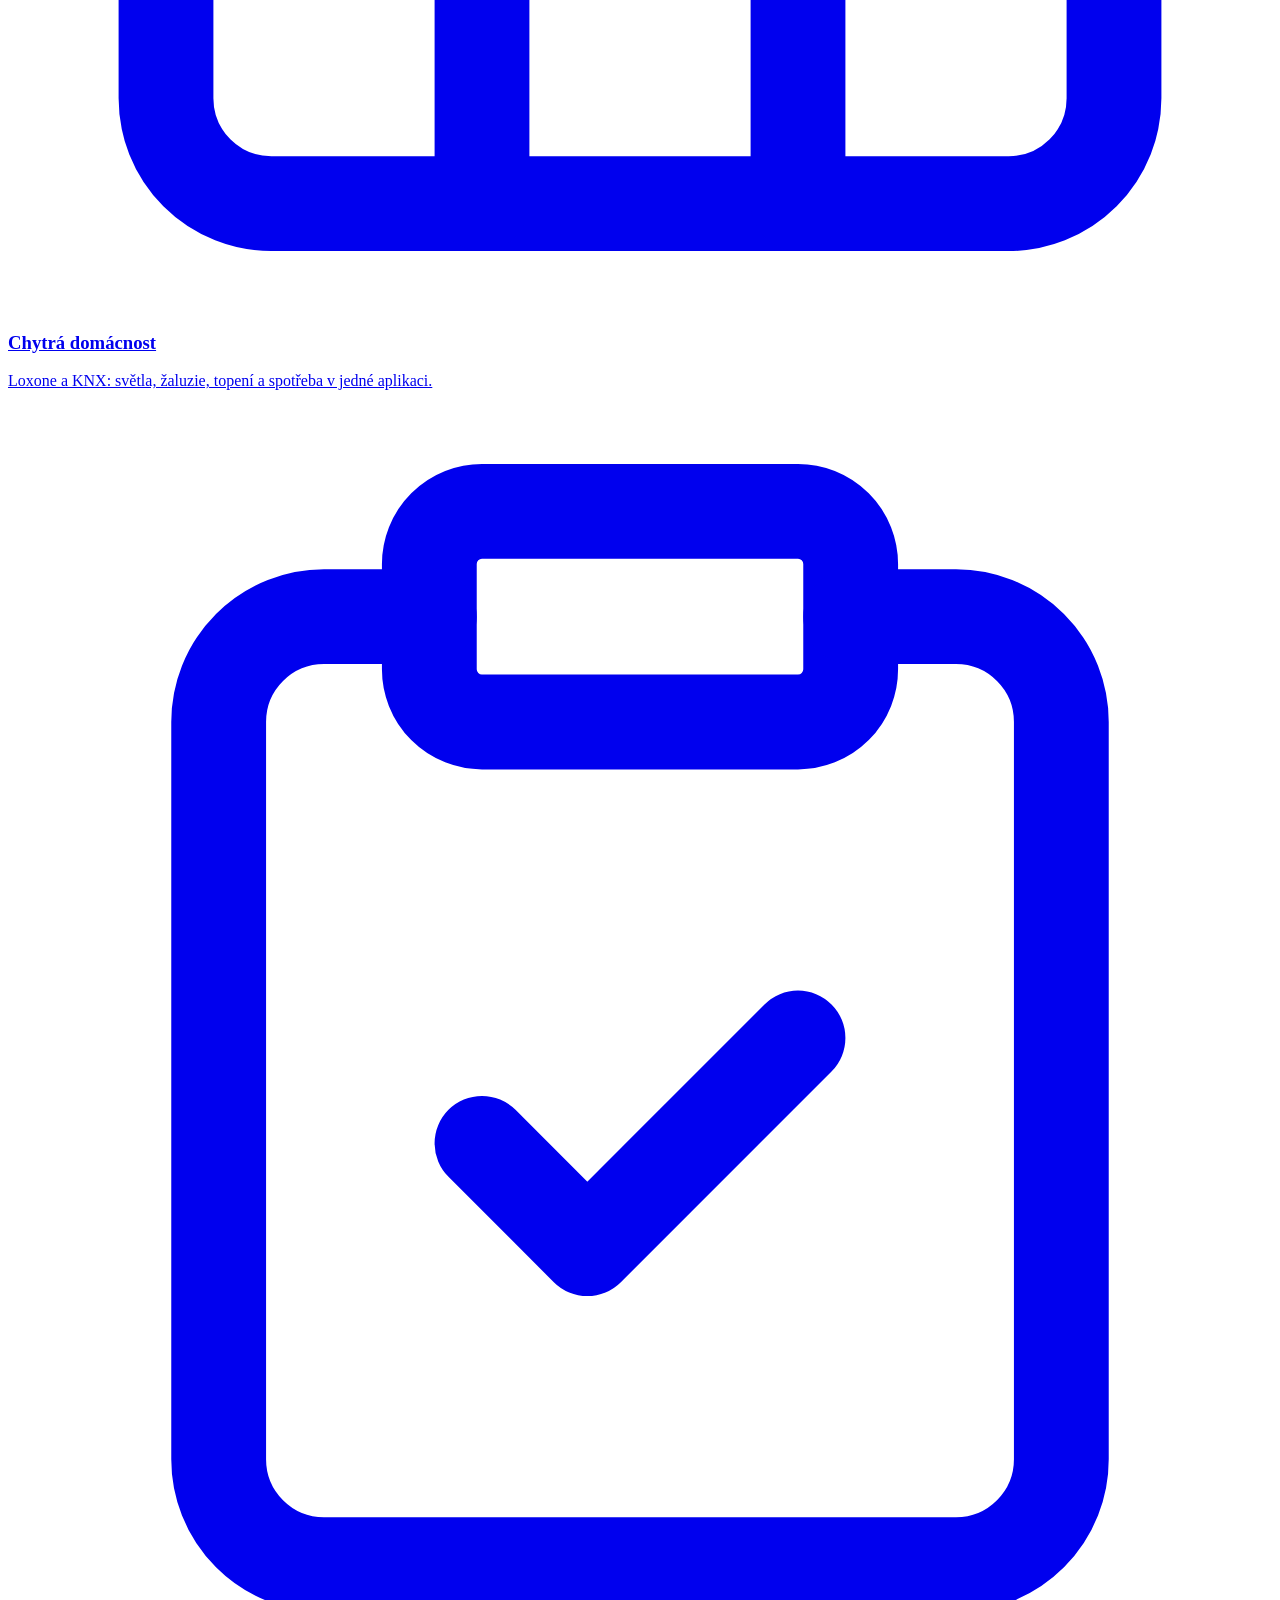
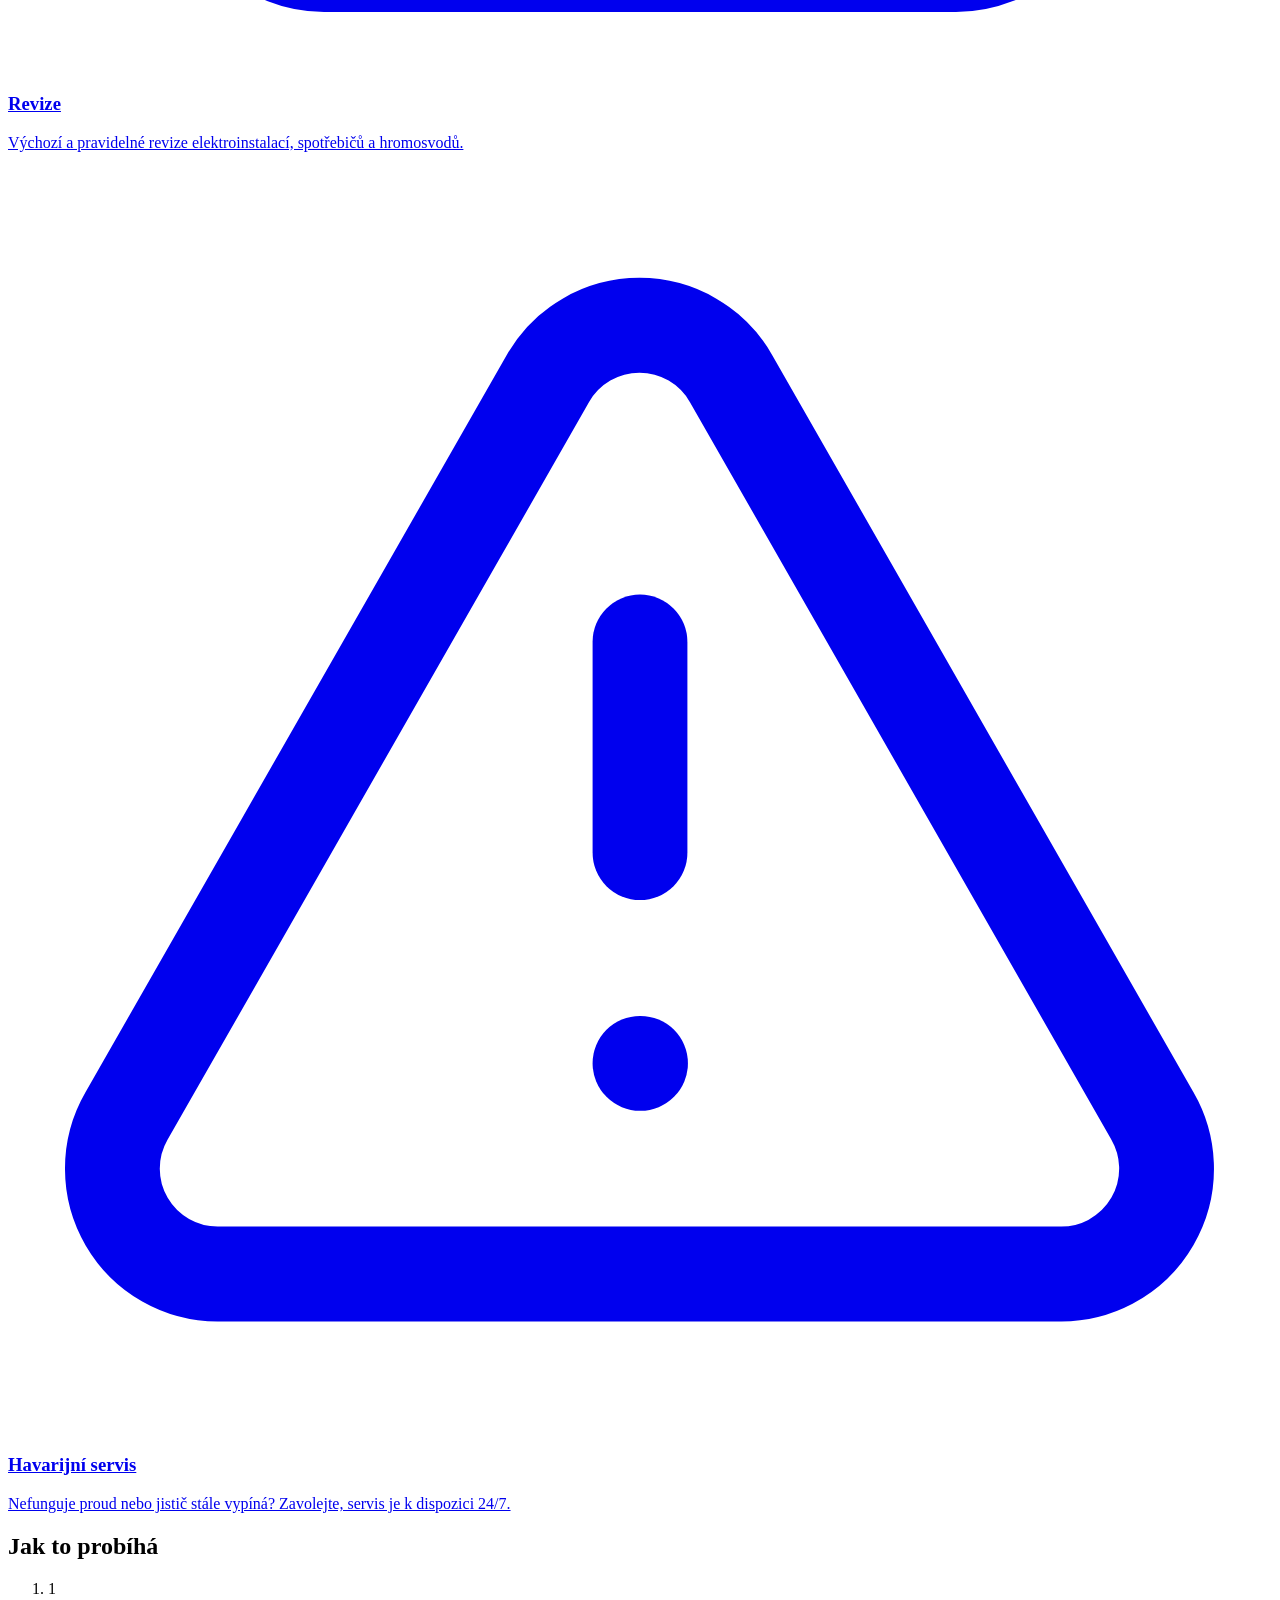
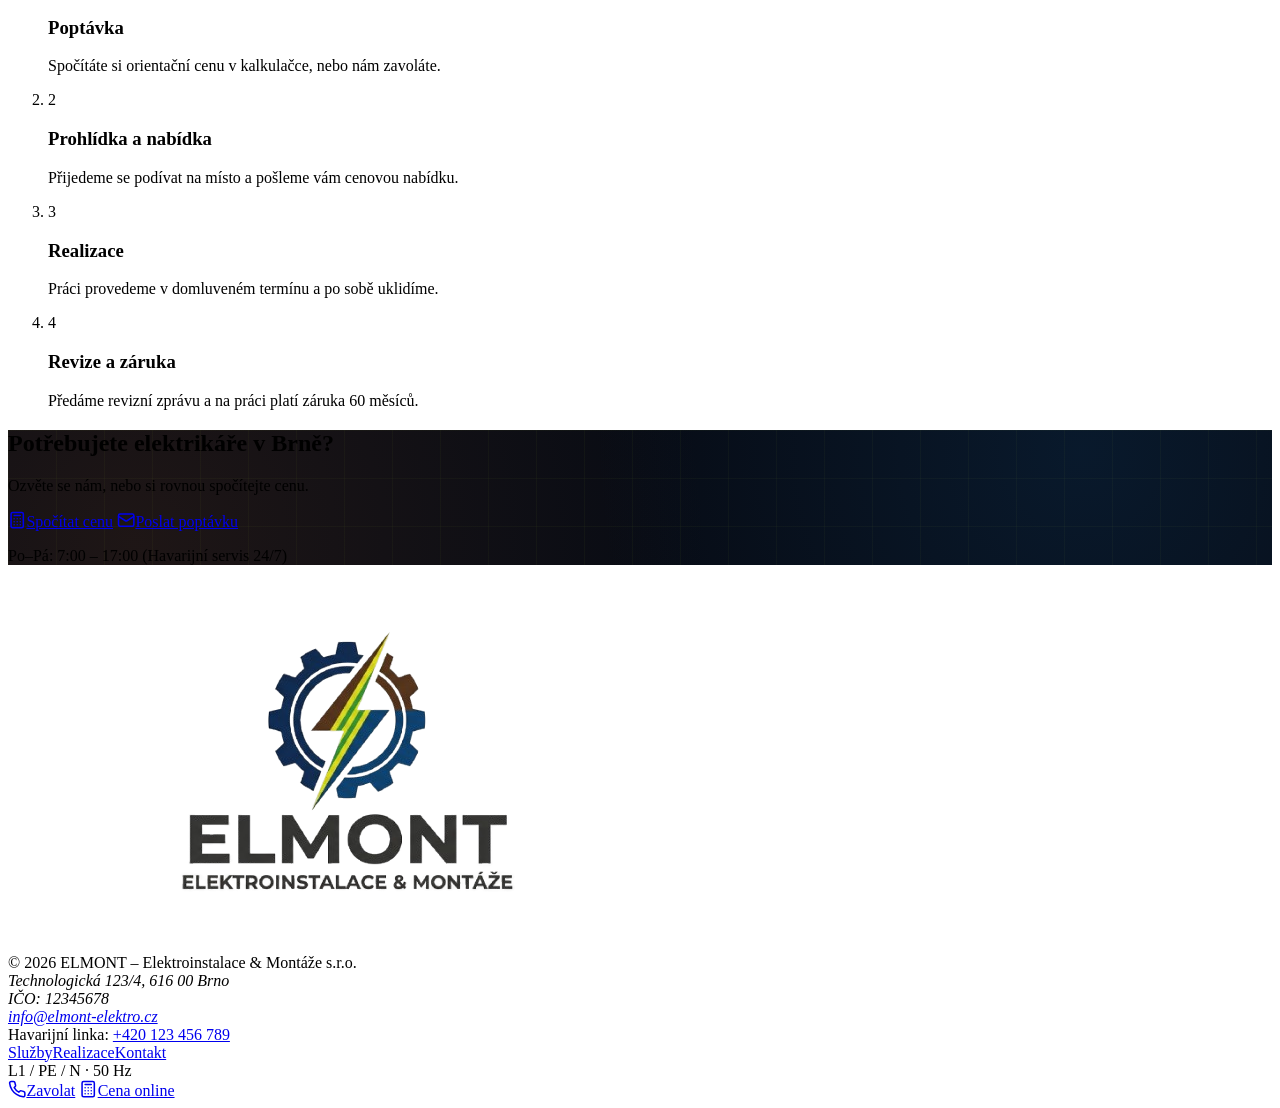
==== commit e06ff0f8: "Update footer logo image in index.html" ====
--- a/index.html
+++ b/index.html
@@ -321,7 +321,7 @@
     <footer class="bg-elmont-base text-slate-300 border-t-2 border-elmont-volt py-10 mt-auto">
         <div class="max-w-7xl mx-auto px-4 sm:px-6 lg:px-8 grid gap-8 md:grid-cols-3 items-start">
             <div class="flex items-center gap-3">
-                <div class="w-16 h-12 flex-shrink-0"><img src="images/elmont/elmont_logo.png" alt="ELMONT" class="w-full h-full object-contain"></div>
+                <div class="w-16 h-12 flex-shrink-0"><img src="images/elmont/elmont_logo2.png" alt="ELMONT" class="w-full h-full object-contain"></div>
                 <span class="text-xs text-slate-500">&copy; 2026 ELMONT – Elektroinstalace &amp; Montáže s.r.o.</span>
             </div>
             <address class="not-italic text-sm space-y-1">
